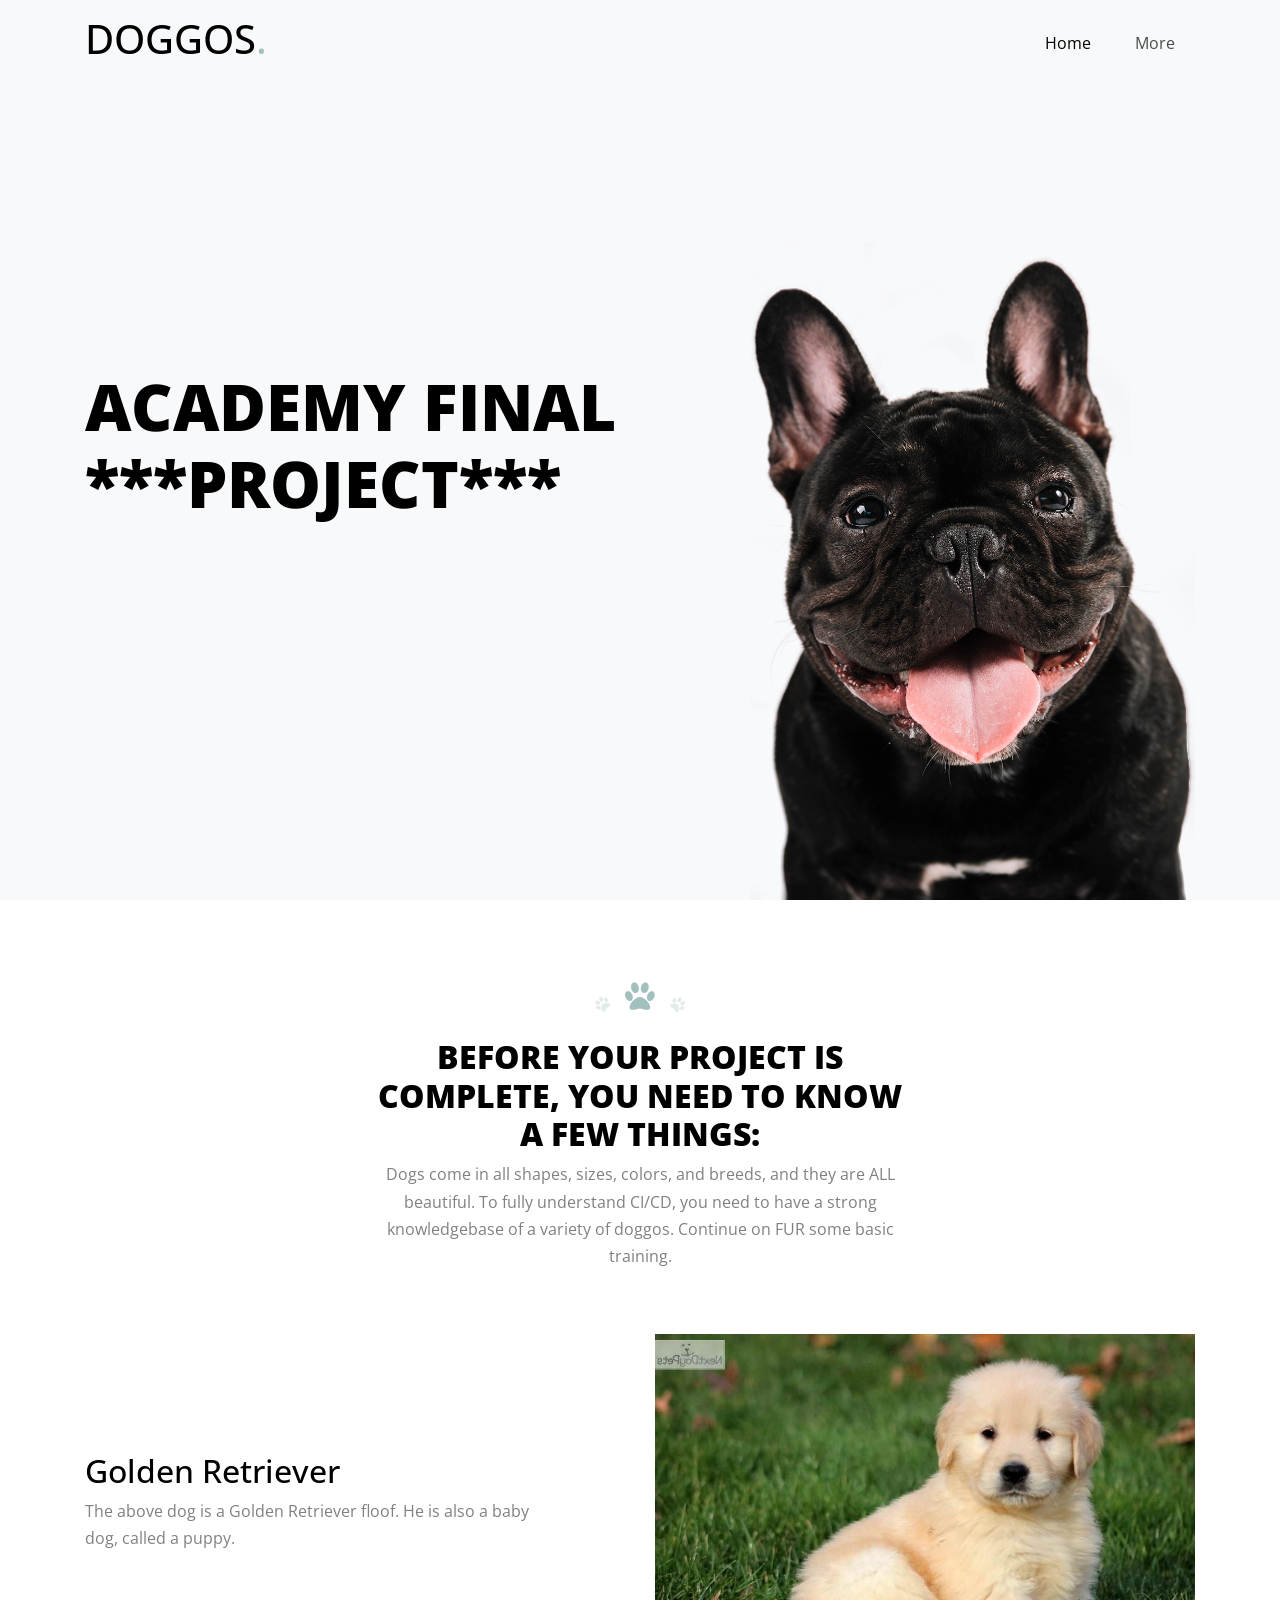
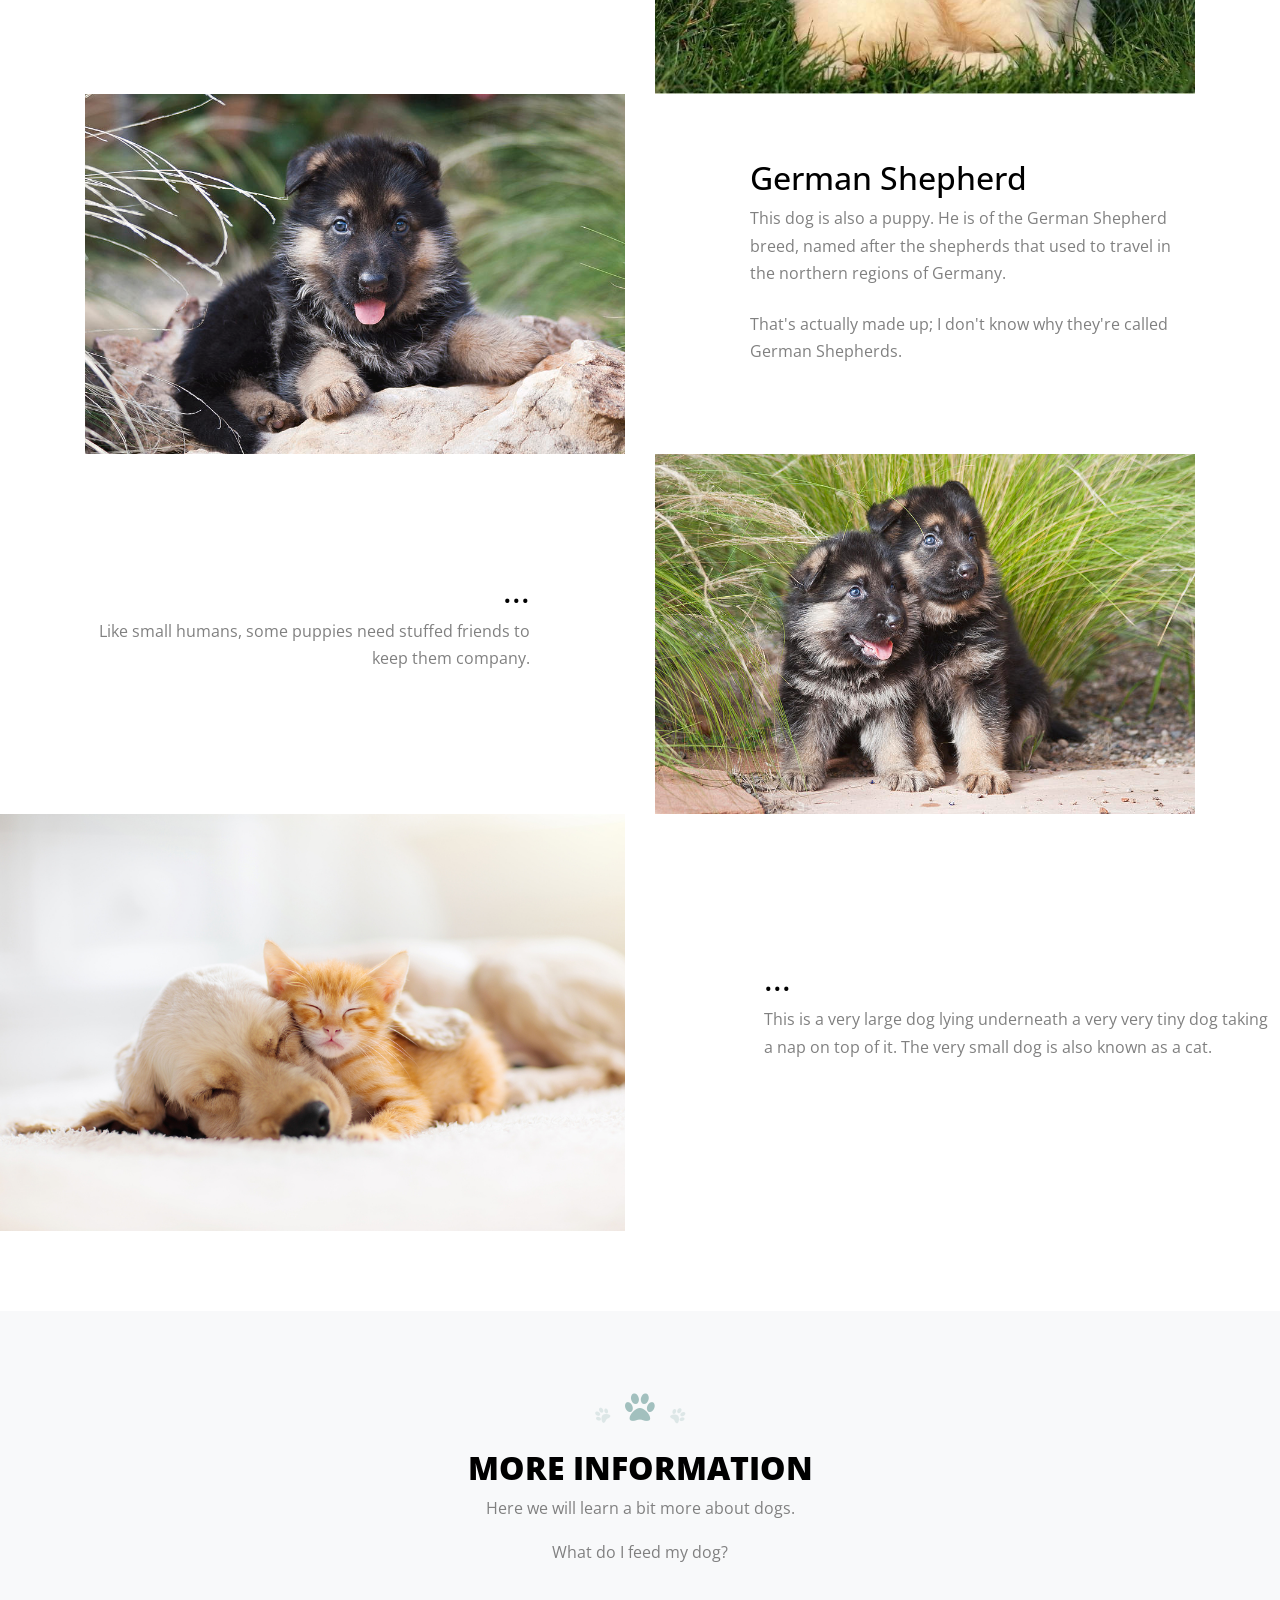
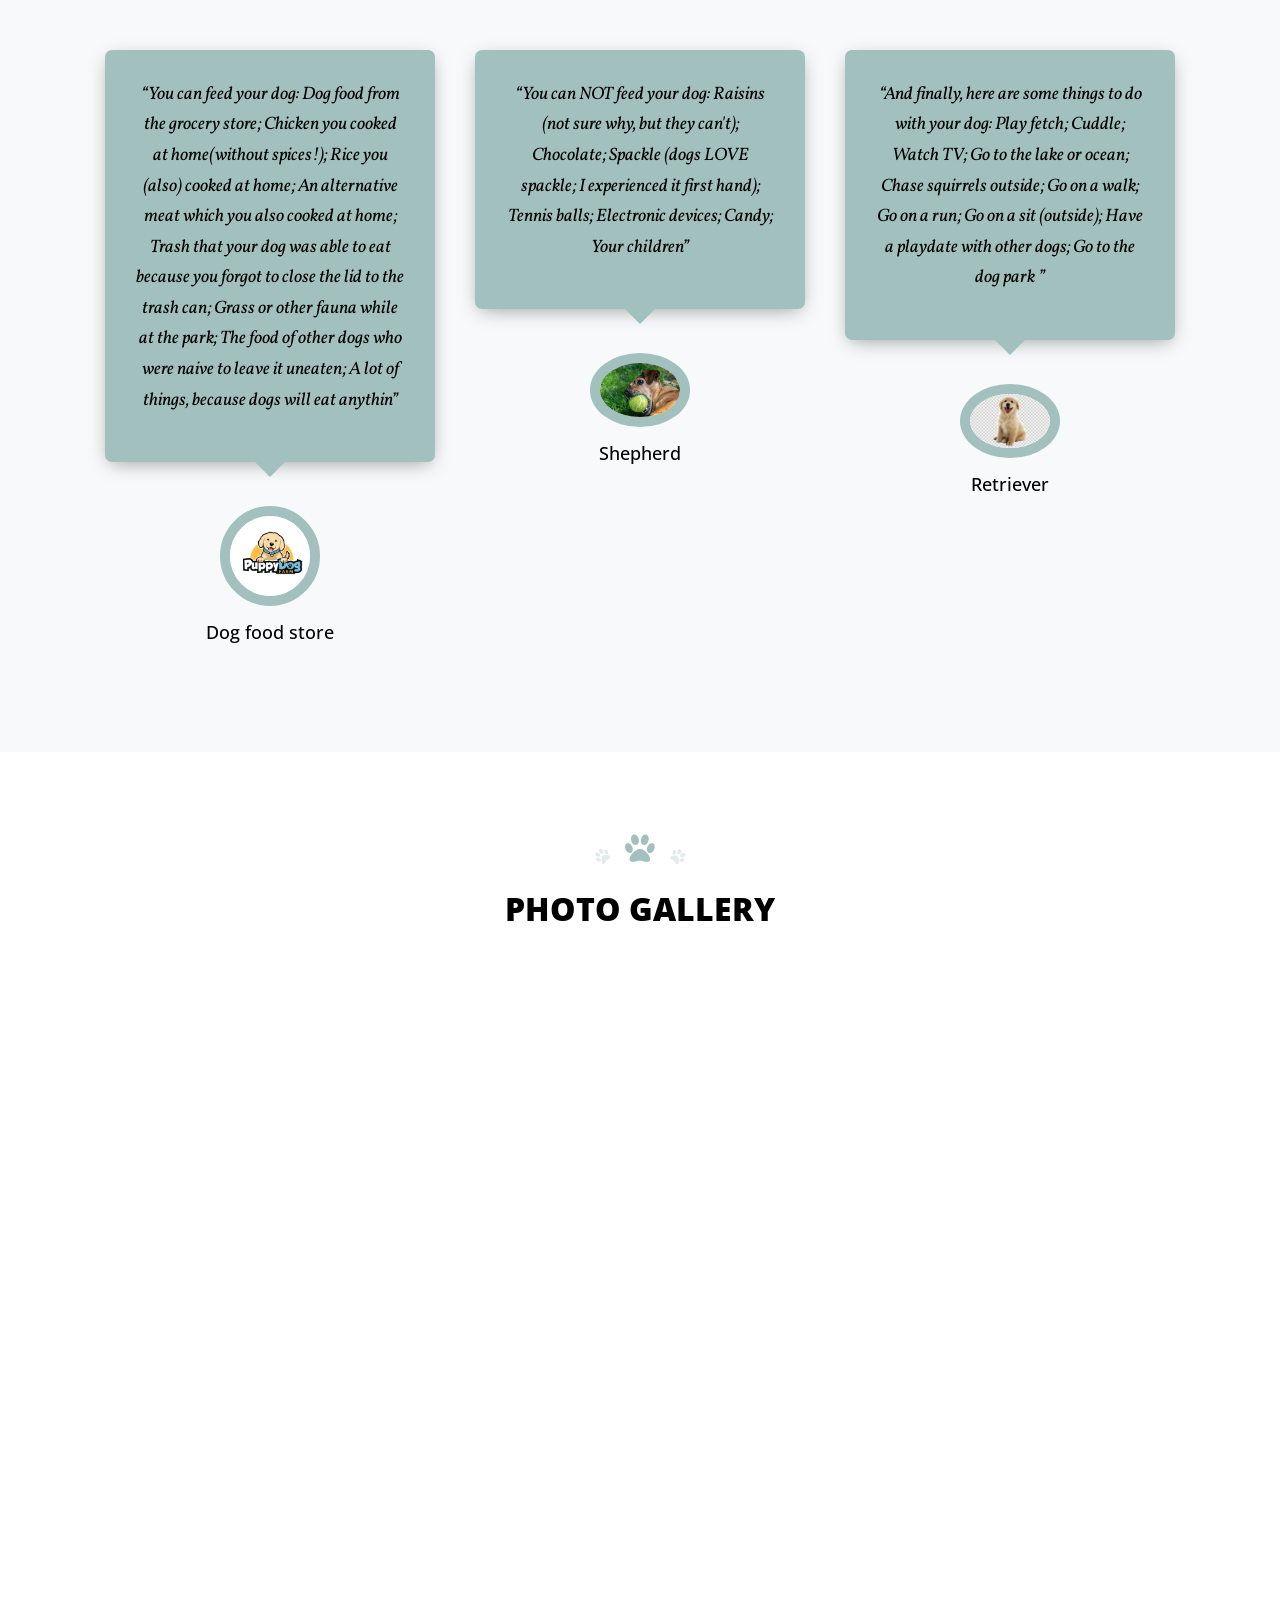
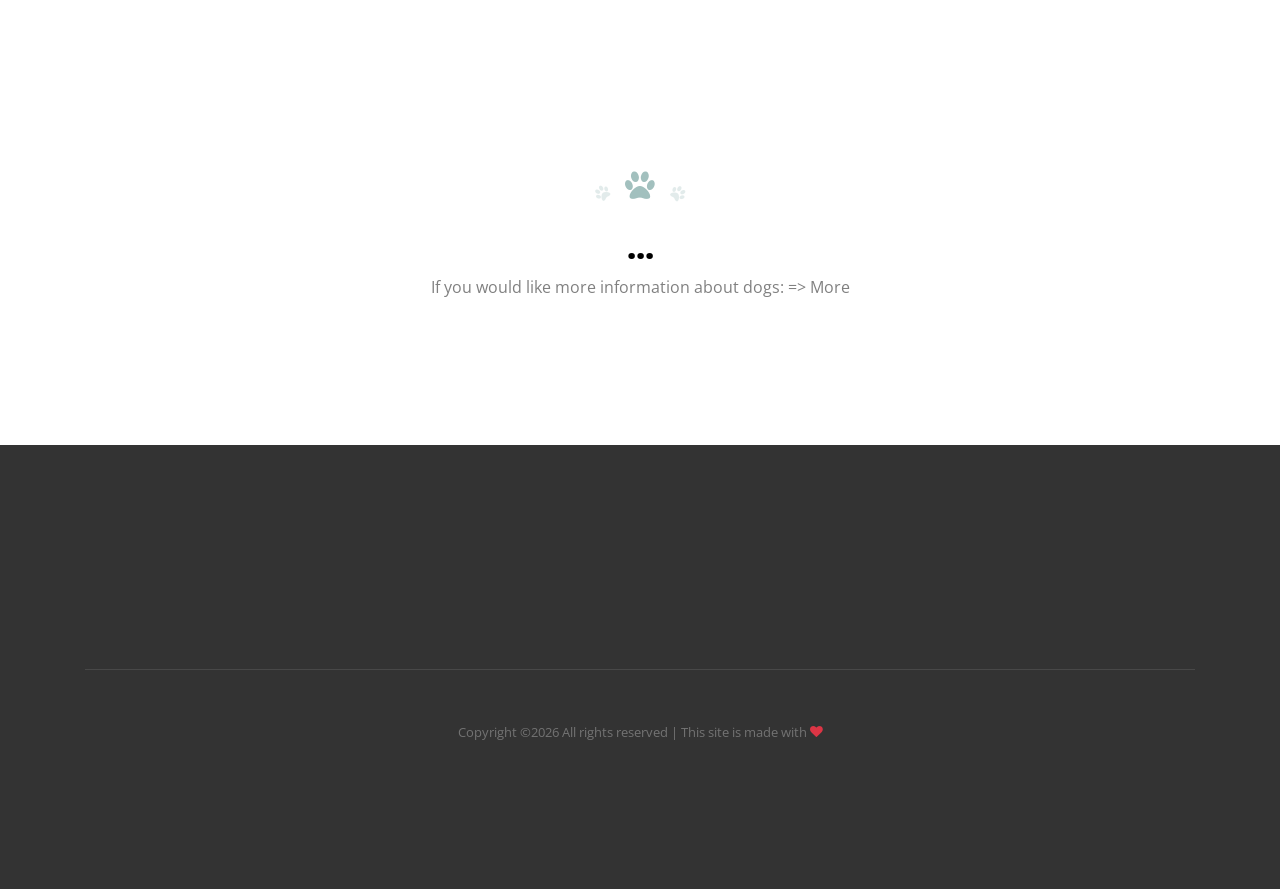
==== src/index.html @ 22c16941 "Update index.html" ====
<!doctype html>
<html lang="en">
  <head>
    <title>Academy Final Project &mdash; Website Template by Colorlib</title>
    <meta charset="utf-8">        
    <meta name="viewport" content="width=device-width, initial-scale=1, shrink-to-fit=no">    
    
    <link href="https://fonts.googleapis.com/css?family=Open+Sans:300,400,700, 900|Vollkorn:400i" rel="stylesheet">
    <link rel="stylesheet" href="fonts/icomoon/style.css">

    <link rel="stylesheet" href="css/bootstrap.min.css">
    <link rel="stylesheet" href="css/jquery-ui.css">
    <link rel="stylesheet" href="css/owl.carousel.min.css">
    <link rel="stylesheet" href="css/owl.theme.default.min.css">
    <link rel="stylesheet" href="css/owl.theme.default.min.css">

    <link rel="stylesheet" href="css/jquery.fancybox.min.css">

    <link rel="stylesheet" href="css/bootstrap-datepicker.css">

    <link rel="stylesheet" href="fonts/flaticon/font/flaticon.css">

    <link rel="stylesheet" href="css/aos.css">

    <link rel="stylesheet" href="css/style.css">
    
  </head>
  <body data-spy="scroll" data-target=".site-navbar-target" data-offset="300" id="home-section">
  

  <div id="overlayer"></div>
  <div class="loader">
    <div class="spinner-border text-primary" role="status">
      <span class="sr-only">Loading...</span>
    </div>
  </div>


  <div class="site-wrap">

    <div class="site-mobile-menu site-navbar-target">
      <div class="site-mobile-menu-header">
        <div class="site-mobile-menu-close mt-3">
          <span class="icon-close2 js-menu-toggle"></span>
        </div>
      </div>
      <div class="site-mobile-menu-body"></div>
    </div>
   
    
    <header class="site-navbar js-sticky-header site-navbar-target" role="banner" >

      <div class="container">
        <div class="row align-items-center">
          
          <div class="col-6 col-xl-2">
            <h6 class="mb-0 site-logo"><a href="index.html" class="h1 mb-0">DOGGOS<span class="text-primary">.</span> </a></h6>
          </div>

          <div class="col-12 col-md-10 d-none d-xl-block">
            <nav class="site-navigation position-relative text-right" role="navigation">

              <ul class="site-menu main-menu js-clone-nav mr-auto d-none d-lg-block">
                <li><a href="#home-section" class="nav-link">Home</a></li>
                
                <li><a href="#testimonials-section" class="nav-link">More</a></li>
                
              </ul>
            </nav>
          </div>


          <div class="col-6 d-inline-block d-xl-none ml-md-0 py-3" style="position: relative; top: 3px;"><a href="#" class="site-menu-toggle js-menu-toggle float-right"><span class="icon-menu h3"></span></a></div>

        </div>
      </div>
      
    </header>

  
    <section class="site-blocks-cover overflow-hidden bg-light">
      <div class="container">
        <div class="row">
          <div class="col-md-7 align-self-center text-center text-md-left">
            <div class="intro-text">
              <h1>Academy Final <span class="d-md-block">***Project*** </span></h1>
            </div>
          </div>
          <div class="col-md-5 align-self-end text-center text-md-right">
            <img src="images/dogger_img_1.png" alt="Image" class="img-fluid cover-img">
          </div>
        </div>
      </div>
    </section> 

    <section class="site-section">
      <div class="container">
        <div class="row justify-content-center" data-aos="fade-up">
          <div class="col-lg-6 text-center heading-section mb-5">
            <div class="paws">
              <span class="icon-paw"></span>
            </div>
            <h2 class="text-black mb-2">Before your project is complete, you need to know a few things:</h2>
            <p>Dogs come in all shapes, sizes, colors, and breeds, and they are ALL beautiful. To fully understand CI/CD, you need to have a strong knowledgebase of a variety of doggos. Continue on FUR some basic training.</p>
          </div>
        </div>

        <div class="row hover-1-wrap mb-5 mb-lg-0">
          <div class="col-12">
            <div class="row">
              <div class="mb-4 mb-lg-0 col-lg-6 order-lg-2" data-aos="fade-right">
                <a href="#" class="hover-1">
                  <img src="images/dogger_img_sm_3.jpg" alt="Image" class="img-fluid">
                </a>
              </div>
              <div class="col-lg-5 mr-auto text-lg-left align-self-center order-lg-1" data-aos="fade-left">
                <h2 class="text-black">Golden Retriever</h2>
                <p class="mb-4">The above dog is a Golden Retriever floof. He is also a baby dog, called a puppy.</p>
                
              </div>
            </div>
          </div>
        </div>

        <div class="row hover-1-wrap mb-5 mb-lg-0">
          <div class="col-12">
            <div class="row">
              <div class="mb-4 mb-lg-0 col-lg-6"  data-aos="fade-left">
                <a href="#" class="hover-1">
                  <img src="images/dogger_img_sm_1.jpg" alt="Image" class="img-fluid">
                </a>
              </div>
              <div class="col-lg-5 ml-auto align-self-center"  data-aos="fade-right">
                <h2 class="text-black">German Shepherd</h2>
                <p class="mb-4">This dog is also a puppy. He is of the German Shepherd breed, named after the shepherds that used to travel in the northern regions of Germany.</p>
                <p class="mb-4">That's actually made up; I don't know why they're called German Shepherds.</p>

              </div>
            </div>
          </div>
        </div>

        <div class="row hover-1-wrap">
          <div class="col-12">
            <div class="row">
              <div class="mb-4 mb-lg-0 col-lg-6 order-lg-2" data-aos="fade-right">
                <a href="#" class="hover-1">
                  <img src="images/dogger_img_sm_2.jpg" alt="Image" class="img-fluid">
                </a>
              </div>
              <div class="col-lg-5 mr-auto text-lg-right align-self-center order-lg-1" data-aos="fade-left">
                <h2 class="text-black">...</h2>
                <p class="mb-4">Like small humans, some puppies need stuffed friends to keep them company.</p>
              </div>
            </div>
          </div>
        </div>
      </div>
      <div class="row hover-1-wrap mb-5 mb-lg-0">
        <div class="col-12">
          <div class="row">
            <div class="mb-4 mb-lg-0 col-lg-6"  data-aos="fade-left">
              <a href="#" class="hover-1">
                <img src="images/dogger_img_sm_7.jpg" alt="Image" class="img-fluid">
              </a>
            </div>
            <div class="col-lg-5 ml-auto align-self-center"  data-aos="fade-right">
              <h2 class="text-black">...</h2>
              <p class="mb-4">This is a very large dog lying underneath a very very tiny dog taking a nap on top of it. The very small dog is also known as a cat.</p>
              
            </div>
          </div>
        </div>
      </div>

      
      
    </section>


    <section class="site-section bg-light block-13" id="testimonials-section" data-aos="fade">
      <div class="container">
        
        <div class="row justify-content-center" data-aos="fade-up">
          <div class="col-lg-6 text-center heading-section mb-5">
            <div class="paws">
              <span class="icon-paw"></span>
            </div>
            <h2 class="text-black mb-2">More Information</h2>
            <p>Here we will learn a bit more about dogs.</p>
              <p> What do I feed my dog?</p>
          </div>
        </div>
        <div  data-aos="fade-up" data-aos-delay="200">
          <div class="owl-carousel nonloop-block-13">
            <div>
              <div class="block-testimony-1 text-center">
                
                <blockquote class="mb-4">
                  <p>&ldquo;You can feed your dog: Dog food from the grocery store; Chicken you cooked at home(without spices!); Rice you (also) cooked at home; An alternative meat which you also cooked at home; Trash that your dog was able to eat because you forgot to close the lid to the trash can; Grass or other fauna while at the park; The food of other dogs who were naive to leave it uneaten; A lot of things, because dogs will eat anythin&rdquo;</p>
               </blockquote>

                <figure>
                  <img src="images/person_4.jpg" alt="Image" class="img-fluid rounded-circle mx-auto">
                </figure>
                <h3 class="font-size-20 text-black">Dog food store</h3>
              </div>
            </div>

            <div>
              <div class="block-testimony-1 text-center">

                

                <blockquote class="mb-4">
                  <p>&ldquo;You can NOT feed your dog:

                    Raisins (not sure why, but they can't); 
                    Chocolate; 
                    Spackle (dogs LOVE spackle; I experienced it first hand); 
                    Tennis balls; 
                    Electronic devices; 
                    Candy; 
                    Your children&rdquo;</p>
                </blockquote>

                <figure>
                  <img src="images/person_2.jpg" alt="Image" class="img-fluid rounded-circle mx-auto">
                </figure>
                <h3 class="font-size-20 mb-4 text-black">Shepherd</h3>

                
              </div>
            </div>

            <div>
              <div class="block-testimony-1 text-center">
                

                <blockquote class="mb-4">
                  <p>&ldquo;And finally, here are some things to do with your dog:

                    Play fetch;
                    Cuddle;
                    Watch TV;
                    Go to the lake or ocean; 
                    Chase squirrels outside; 
                    Go on a walk; 
                    Go on a run; 
                    Go on a sit (outside); 
                    Have a playdate with other dogs;                    
                    Go to the dog park
                    &rdquo;</p>
                </blockquote>

                <figure>
                  <img src="images/person_1.jpg" alt="Image" class="img-fluid rounded-circle mx-auto">
                </figure>
                <h3 class="font-size-20 text-black">Retriever</h3>

                
              </div>
            </div>
          </div>
        </div>
      </div>
    </section>

    <section class="site-section" id="gallery-section">
      <div class="container-fluid">
        <div class="row justify-content-center" data-aos="fade-up">
          <div class="col-lg-6 text-center heading-section mb-5">
            <div class="paws">
              <span class="icon-paw"></span>
            </div>
            <h2 class="text-black mb-2">Photo Gallery</h2>
          </div>
        </div>
        <div class="row no-gutters">
          
            <a class="col-6 col-md-6 col-lg-4 col-xl-3 gal-item d-block" data-aos="fade-up" data-aos-delay="100" href="images/dogger_img_sm_1.jpg" data-fancybox="gal"> <img src="images/dogger_img_sm_1.jpg" alt="Image" class="img-fluid"></a>

            <a class="col-6 col-md-6 col-lg-4 col-xl-3 gal-item d-block" data-aos="fade-up" data-aos-delay="100" href="images/dogger_img_sm_2.jpg" data-fancybox="gal"><img src="images/dogger_img_sm_2.jpg" alt="Image" class="img-fluid"></a>
          
            <a class="col-6 col-md-6 col-lg-4 col-xl-3 gal-item d-block" data-aos="fade-up" data-aos-delay="100" href="images/dogger_img_sm_3.jpg" data-fancybox="gal"><img src="images/dogger_img_sm_3.jpg" alt="Image" class="img-fluid"></a>

            <a class="col-6 col-md-6 col-lg-4 col-xl-3 gal-item d-block" data-aos="fade-up" data-aos-delay="100" href="images/dogger_img_sm_4.jpg" data-fancybox="gal"><img src="images/dogger_img_sm_4.jpg" alt="Image" class="img-fluid"></a>
          
            <a class="col-6 col-md-6 col-lg-4 col-xl-3 gal-item d-block" data-aos="fade-up" data-aos-delay="100" href="images/dogger_img_sm_5.jpg" data-fancybox="gal"><img src="images/dogger_img_sm_5.jpg" alt="Image" class="img-fluid"></a>
          
            <a class="col-6 col-md-6 col-lg-4 col-xl-3 gal-item d-block" data-aos="fade-up" data-aos-delay="100" href="images/dogger_img_sm_6.jpg" data-fancybox="gal"><img src="images/dogger_img_sm_6.jpg" alt="Image" class="img-fluid"></a>
          
            <a class="col-6 col-md-6 col-lg-4 col-xl-3 gal-item d-block" data-aos="fade-up" data-aos-delay="100" href="images/dogger_img_sm_1.jpg" data-fancybox="gal"><img src="images/dogger_img_sm_1.jpg" alt="Image" class="img-fluid"></a>
          
            <a class="col-6 col-md-6 col-lg-4 col-xl-3 gal-item d-block" data-aos="fade-up" data-aos-delay="100" href="images/dogger_img_sm_2.jpg" data-fancybox="gal"><img src="images/dogger_img_sm_2.jpg" alt="Image" class="img-fluid"></a>
          
            <a class="col-6 col-md-6 col-lg-4 col-xl-3 gal-item d-block" data-aos="fade-up" data-aos-delay="100" href="images/dogger_img_sm_3.jpg" data-fancybox="gal"><img src="images/dogger_img_sm_3.jpg" alt="Image" class="img-fluid"></a>
          
            <a class="col-6 col-md-6 col-lg-4 col-xl-3 gal-item d-block" data-aos="fade-up" data-aos-delay="100" href="images/dogger_img_sm_4.jpg" data-fancybox="gal"><img src="images/dogger_img_sm_4.jpg" alt="Image" class="img-fluid"></a>
          
            <a class="col-6 col-md-6 col-lg-4 col-xl-3 gal-item d-block" data-aos="fade-up" data-aos-delay="100" href="images/dogger_img_sm_5.jpg" data-fancybox="gal"><img src="images/dogger_img_sm_5.jpg" alt="Image" class="img-fluid"></a>
          
            <a class="col-6 col-md-6 col-lg-4 col-xl-3 gal-item d-block" data-aos="fade-up" data-aos-delay="100" href="images/dogger_img_sm_6.jpg" data-fancybox="gal"><img src="images/dogger_img_sm_6.jpg" alt="Image" class="img-fluid"></a>

        </div>
      </div>
    </section>  
    <section class="site-section" id="services-section">
      <div class="container">
        <div class="row justify-content-center" data-aos="fade-up">
          <div class="col-lg-6 text-center heading-section mb-5">
            <div class="paws">
              <span class="icon-paw"></span>
            </div>
            <h2 class="text-black mb-2">...</h2>
            <p>If you would like more information about dogs: => More </p>
            
          </div>
        </div>
      </div>
    </section>  
    
    <footer class="site-footer">
      <div class="container">
        
        <div class="row pt-5 mt-5 text-center">
          <div class="col-md-12">
            <div class="border-top pt-5">
              <p class="copyright"><small>
              <!-- Link back to Colorlib can't be removed. Template is licensed under CC BY 3.0. -->
            Copyright &copy;<script>document.write(new Date().getFullYear());</script> All rights reserved | This site is made with <i class="icon-heart text-danger" aria-hidden="true"></i>
            <!-- Link back to Colorlib can't be removed. Template is licensed under CC BY 3.0. --></small></p>
        
            </div>
          </div>
          
        </div>
      </div>
    </footer>

  </div> <!-- .site-wrap -->

  <script src="js/jquery-3.3.1.min.js"></script>
  <script src="js/jquery-ui.js"></script>
  <script src="js/popper.min.js"></script>
  <script src="js/bootstrap.min.js"></script>
  <script src="js/owl.carousel.min.js"></script>
  <script src="js/jquery.countdown.min.js"></script>
  <script src="js/jquery.easing.1.3.js"></script>
  <script src="js/aos.js"></script>
  <script src="js/jquery.fancybox.min.js"></script>
  <script src="js/jquery.sticky.js"></script>
  <script src="js/isotope.pkgd.min.js"></script>

  
  <script src="js/main.js"></script>

  
  </body>
</html>
---- src/fonts/icomoon/style.css ----
@font-face {
  font-family: 'icomoon';
  src:  url('fonts/icomoon.eot?10si43');
  src:  url('fonts/icomoon.eot?10si43#iefix') format('embedded-opentype'),
    url('fonts/icomoon.ttf?10si43') format('truetype'),
    url('fonts/icomoon.woff?10si43') format('woff'),
    url('fonts/icomoon.svg?10si43#icomoon') format('svg');
  font-weight: normal;
  font-style: normal;
}

[class^="icon-"], [class*=" icon-"] {
  /* use !important to prevent issues with browser extensions that change fonts */
  font-family: 'icomoon' !important;
  speak: none;
  font-style: normal;
  font-weight: normal;
  font-variant: normal;
  text-transform: none;
  line-height: 1;

  /* Better Font Rendering =========== */
  -webkit-font-smoothing: antialiased;
  -moz-osx-font-smoothing: grayscale;
}

.icon-asterisk:before {
  content: "\f069";
}
.icon-plus:before {
  content: "\f067";
}
.icon-question:before {
  content: "\f128";
}
.icon-minus:before {
  content: "\f068";
}
.icon-glass:before {
  content: "\f000";
}
.icon-music:before {
  content: "\f001";
}
.icon-search:before {
  content: "\f002";
}
.icon-envelope-o:before {
  content: "\f003";
}
.icon-heart:before {
  content: "\f004";
}
.icon-star:before {
  content: "\f005";
}
.icon-star-o:before {
  content: "\f006";
}
.icon-user:before {
  content: "\f007";
}
.icon-film:before {
  content: "\f008";
}
.icon-th-large:before {
  content: "\f009";
}
.icon-th:before {
  content: "\f00a";
}
.icon-th-list:before {
  content: "\f00b";
}
.icon-check:before {
  content: "\f00c";
}
.icon-close:before {
  content: "\f00d";
}
.icon-remove:before {
  content: "\f00d";
}
.icon-times:before {
  content: "\f00d";
}
.icon-search-plus:before {
  content: "\f00e";
}
.icon-search-minus:before {
  content: "\f010";
}
.icon-power-off:before {
  content: "\f011";
}
.icon-signal:before {
  content: "\f012";
}
.icon-cog:before {
  content: "\f013";
}
.icon-gear:before {
  content: "\f013";
}
.icon-trash-o:before {
  content: "\f014";
}
.icon-home:before {
  content: "\f015";
}
.icon-file-o:before {
  content: "\f016";
}
.icon-clock-o:before {
  content: "\f017";
}
.icon-road:before {
  content: "\f018";
}
.icon-download:before {
  content: "\f019";
}
.icon-arrow-circle-o-down:before {
  content: "\f01a";
}
.icon-arrow-circle-o-up:before {
  content: "\f01b";
}
.icon-inbox:before {
  content: "\f01c";
}
.icon-play-circle-o:before {
  content: "\f01d";
}
.icon-repeat:before {
  content: "\f01e";
}
.icon-rotate-right:before {
  content: "\f01e";
}
.icon-refresh:before {
  content: "\f021";
}
.icon-list-alt:before {
  content: "\f022";
}
.icon-lock:before {
  content: "\f023";
}
.icon-flag:before {
  content: "\f024";
}
.icon-headphones:before {
  content: "\f025";
}
.icon-volume-off:before {
  content: "\f026";
}
.icon-volume-down:before {
  content: "\f027";
}
.icon-volume-up:before {
  content: "\f028";
}
.icon-qrcode:before {
  content: "\f029";
}
.icon-barcode:before {
  content: "\f02a";
}
.icon-tag:before {
  content: "\f02b";
}
.icon-tags:before {
  content: "\f02c";
}
.icon-book:before {
  content: "\f02d";
}
.icon-bookmark:before {
  content: "\f02e";
}
.icon-print:before {
  content: "\f02f";
}
.icon-camera:before {
  content: "\f030";
}
.icon-font:before {
  content: "\f031";
}
.icon-bold:before {
  content: "\f032";
}
.icon-italic:before {
  content: "\f033";
}
.icon-text-height:before {
  content: "\f034";
}
.icon-text-width:before {
  content: "\f035";
}
.icon-align-left:before {
  content: "\f036";
}
.icon-align-center:before {
  content: "\f037";
}
.icon-align-right:before {
  content: "\f038";
}
.icon-align-justify:before {
  content: "\f039";
}
.icon-list:before {
  content: "\f03a";
}
.icon-dedent:before {
  content: "\f03b";
}
.icon-outdent:before {
  content: "\f03b";
}
.icon-indent:before {
  content: "\f03c";
}
.icon-video-camera:before {
  content: "\f03d";
}
.icon-image:before {
  content: "\f03e";
}
.icon-photo:before {
  content: "\f03e";
}
.icon-picture-o:before {
  content: "\f03e";
}
.icon-pencil:before {
  content: "\f040";
}
.icon-map-marker:before {
  content: "\f041";
}
.icon-adjust:before {
  content: "\f042";
}
.icon-tint:before {
  content: "\f043";
}
.icon-edit:before {
  content: "\f044";
}
.icon-pencil-square-o:before {
  content: "\f044";
}
.icon-share-square-o:before {
  content: "\f045";
}
.icon-check-square-o:before {
  content: "\f046";
}
.icon-arrows:before {
  content: "\f047";
}
.icon-step-backward:before {
  content: "\f048";
}
.icon-fast-backward:before {
  content: "\f049";
}
.icon-backward:before {
  content: "\f04a";
}
.icon-play:before {
  content: "\f04b";
}
.icon-pause:before {
  content: "\f04c";
}
.icon-stop:before {
  content: "\f04d";
}
.icon-forward:before {
  content: "\f04e";
}
.icon-fast-forward:before {
  content: "\f050";
}
.icon-step-forward:before {
  content: "\f051";
}
.icon-eject:before {
  content: "\f052";
}
.icon-chevron-left:before {
  content: "\f053";
}
.icon-chevron-right:before {
  content: "\f054";
}
.icon-plus-circle:before {
  content: "\f055";
}
.icon-minus-circle:before {
  content: "\f056";
}
.icon-times-circle:before {
  content: "\f057";
}
.icon-check-circle:before {
  content: "\f058";
}
.icon-question-circle:before {
  content: "\f059";
}
.icon-info-circle:before {
  content: "\f05a";
}
.icon-crosshairs:before {
  content: "\f05b";
}
.icon-times-circle-o:before {
  content: "\f05c";
}
.icon-check-circle-o:before {
  content: "\f05d";
}
.icon-ban:before {
  content: "\f05e";
}
.icon-arrow-left:before {
  content: "\f060";
}
.icon-arrow-right:before {
  content: "\f061";
}
.icon-arrow-up:before {
  content: "\f062";
}
.icon-arrow-down:before {
  content: "\f063";
}
.icon-mail-forward:before {
  content: "\f064";
}
.icon-share:before {
  content: "\f064";
}
.icon-expand:before {
  content: "\f065";
}
.icon-compress:before {
  content: "\f066";
}
.icon-exclamation-circle:before {
  content: "\f06a";
}
.icon-gift:before {
  content: "\f06b";
}
.icon-leaf:before {
  content: "\f06c";
}
.icon-fire:before {
  content: "\f06d";
}
.icon-eye:before {
  content: "\f06e";
}
.icon-eye-slash:before {
  content: "\f070";
}
.icon-exclamation-triangle:before {
  content: "\f071";
}
.icon-warning:before {
  content: "\f071";
}
.icon-plane:before {
  content: "\f072";
}
.icon-calendar:before {
  content: "\f073";
}
.icon-random:before {
  content: "\f074";
}
.icon-comment:before {
  content: "\f075";
}
.icon-magnet:before {
  content: "\f076";
}
.icon-chevron-up:before {
  content: "\f077";
}
.icon-chevron-down:before {
  content: "\f078";
}
.icon-retweet:before {
  content: "\f079";
}
.icon-shopping-cart:before {
  content: "\f07a";
}
.icon-folder:before {
  content: "\f07b";
}
.icon-folder-open:before {
  content: "\f07c";
}
.icon-arrows-v:before {
  content: "\f07d";
}
.icon-arrows-h:before {
  content: "\f07e";
}
.icon-bar-chart:before {
  content: "\f080";
}
.icon-bar-chart-o:before {
  content: "\f080";
}
.icon-twitter-square:before {
  content: "\f081";
}
.icon-facebook-square:before {
  content: "\f082";
}
.icon-camera-retro:before {
  content: "\f083";
}
.icon-key:before {
  content: "\f084";
}
.icon-cogs:before {
  content: "\f085";
}
.icon-gears:before {
  content: "\f085";
}
.icon-comments:before {
  content: "\f086";
}
.icon-thumbs-o-up:before {
  content: "\f087";
}
.icon-thumbs-o-down:before {
  content: "\f088";
}
.icon-star-half:before {
  content: "\f089";
}
.icon-heart-o:before {
  content: "\f08a";
}
.icon-sign-out:before {
  content: "\f08b";
}
.icon-linkedin-square:before {
  content: "\f08c";
}
.icon-thumb-tack:before {
  content: "\f08d";
}
.icon-external-link:before {
  content: "\f08e";
}
.icon-sign-in:before {
  content: "\f090";
}
.icon-trophy:before {
  content: "\f091";
}
.icon-github-square:before {
  content: "\f092";
}
.icon-upload:before {
  content: "\f093";
}
.icon-lemon-o:before {
  content: "\f094";
}
.icon-phone:before {
  content: "\f095";
}
.icon-square-o:before {
  content: "\f096";
}
.icon-bookmark-o:before {
  content: "\f097";
}
.icon-phone-square:before {
  content: "\f098";
}
.icon-twitter:before {
  content: "\f099";
}
.icon-facebook:before {
  content: "\f09a";
}
.icon-facebook-f:before {
  content: "\f09a";
}
.icon-github:before {
  content: "\f09b";
}
.icon-unlock:before {
  content: "\f09c";
}
.icon-credit-card:before {
  content: "\f09d";
}
.icon-feed:before {
  content: "\f09e";
}
.icon-rss:before {
  content: "\f09e";
}
.icon-hdd-o:before {
  content: "\f0a0";
}
.icon-bullhorn:before {
  content: "\f0a1";
}
.icon-bell-o:before {
  content: "\f0a2";
}
.icon-certificate:before {
  content: "\f0a3";
}
.icon-hand-o-right:before {
  content: "\f0a4";
}
.icon-hand-o-left:before {
  content: "\f0a5";
}
.icon-hand-o-up:before {
  content: "\f0a6";
}
.icon-hand-o-down:before {
  content: "\f0a7";
}
.icon-arrow-circle-left:before {
  content: "\f0a8";
}
.icon-arrow-circle-right:before {
  content: "\f0a9";
}
.icon-arrow-circle-up:before {
  content: "\f0aa";
}
.icon-arrow-circle-down:before {
  content: "\f0ab";
}
.icon-globe:before {
  content: "\f0ac";
}
.icon-wrench:before {
  content: "\f0ad";
}
.icon-tasks:before {
  content: "\f0ae";
}
.icon-filter:before {
  content: "\f0b0";
}
.icon-briefcase:before {
  content: "\f0b1";
}
.icon-arrows-alt:before {
  content: "\f0b2";
}
.icon-group:before {
  content: "\f0c0";
}
.icon-users:before {
  content: "\f0c0";
}
.icon-chain:before {
  content: "\f0c1";
}
.icon-link:before {
  content: "\f0c1";
}
.icon-cloud:before {
  content: "\f0c2";
}
.icon-flask:before {
  content: "\f0c3";
}
.icon-cut:before {
  content: "\f0c4";
}
.icon-scissors:before {
  content: "\f0c4";
}
.icon-copy:before {
  content: "\f0c5";
}
.icon-files-o:before {
  content: "\f0c5";
}
.icon-paperclip:before {
  content: "\f0c6";
}
.icon-floppy-o:before {
  content: "\f0c7";
}
.icon-save:before {
  content: "\f0c7";
}
.icon-square:before {
  content: "\f0c8";
}
.icon-bars:before {
  content: "\f0c9";
}
.icon-navicon:before {
  content: "\f0c9";
}
.icon-reorder:before {
  content: "\f0c9";
}
.icon-list-ul:before {
  content: "\f0ca";
}
.icon-list-ol:before {
  content: "\f0cb";
}
.icon-strikethrough:before {
  content: "\f0cc";
}
.icon-underline:before {
  content: "\f0cd";
}
.icon-table:before {
  content: "\f0ce";
}
.icon-magic:before {
  content: "\f0d0";
}
.icon-truck:before {
  content: "\f0d1";
}
.icon-pinterest:before {
  content: "\f0d2";
}
.icon-pinterest-square:before {
  content: "\f0d3";
}
.icon-google-plus-square:before {
  content: "\f0d4";
}
.icon-google-plus:before {
  content: "\f0d5";
}
.icon-money:before {
  content: "\f0d6";
}
.icon-caret-down:before {
  content: "\f0d7";
}
.icon-caret-up:before {
  content: "\f0d8";
}
.icon-caret-left:before {
  content: "\f0d9";
}
.icon-caret-right:before {
  content: "\f0da";
}
.icon-columns:before {
  content: "\f0db";
}
.icon-sort:before {
  content: "\f0dc";
}
.icon-unsorted:before {
  content: "\f0dc";
}
.icon-sort-desc:before {
  content: "\f0dd";
}
.icon-sort-down:before {
  content: "\f0dd";
}
.icon-sort-asc:before {
  content: "\f0de";
}
.icon-sort-up:before {
  content: "\f0de";
}
.icon-envelope:before {
  content: "\f0e0";
}
.icon-linkedin:before {
  content: "\f0e1";
}
.icon-rotate-left:before {
  content: "\f0e2";
}
.icon-undo:before {
  content: "\f0e2";
}
.icon-gavel:before {
  content: "\f0e3";
}
.icon-legal:before {
  content: "\f0e3";
}
.icon-dashboard:before {
  content: "\f0e4";
}
.icon-tachometer:before {
  content: "\f0e4";
}
.icon-comment-o:before {
  content: "\f0e5";
}
.icon-comments-o:before {
  content: "\f0e6";
}
.icon-bolt:before {
  content: "\f0e7";
}
.icon-flash:before {
  content: "\f0e7";
}
.icon-sitemap:before {
  content: "\f0e8";
}
.icon-umbrella:before {
  content: "\f0e9";
}
.icon-clipboard:before {
  content: "\f0ea";
}
.icon-paste:before {
  content: "\f0ea";
}
.icon-lightbulb-o:before {
  content: "\f0eb";
}
.icon-exchange:before {
  content: "\f0ec";
}
.icon-cloud-download:before {
  content: "\f0ed";
}
.icon-cloud-upload:before {
  content: "\f0ee";
}
.icon-user-md:before {
  content: "\f0f0";
}
.icon-stethoscope:before {
  content: "\f0f1";
}
.icon-suitcase:before {
  content: "\f0f2";
}
.icon-bell:before {
  content: "\f0f3";
}
.icon-coffee:before {
  content: "\f0f4";
}
.icon-cutlery:before {
  content: "\f0f5";
}
.icon-file-text-o:before {
  content: "\f0f6";
}
.icon-building-o:before {
  content: "\f0f7";
}
.icon-hospital-o:before {
  content: "\f0f8";
}
.icon-ambulance:before {
  content: "\f0f9";
}
.icon-medkit:before {
  content: "\f0fa";
}
.icon-fighter-jet:before {
  content: "\f0fb";
}
.icon-beer:before {
  content: "\f0fc";
}
.icon-h-square:before {
  content: "\f0fd";
}
.icon-plus-square:before {
  content: "\f0fe";
}
.icon-angle-double-left:before {
  content: "\f100";
}
.icon-angle-double-right:before {
  content: "\f101";
}
.icon-angle-double-up:before {
  content: "\f102";
}
.icon-angle-double-down:before {
  content: "\f103";
}
.icon-angle-left:before {
  content: "\f104";
}
.icon-angle-right:before {
  content: "\f105";
}
.icon-angle-up:before {
  content: "\f106";
}
.icon-angle-down:before {
  content: "\f107";
}
.icon-desktop:before {
  content: "\f108";
}
.icon-laptop:before {
  content: "\f109";
}
.icon-tablet:before {
  content: "\f10a";
}
.icon-mobile:before {
  content: "\f10b";
}
.icon-mobile-phone:before {
  content: "\f10b";
}
.icon-circle-o:before {
  content: "\f10c";
}
.icon-quote-left:before {
  content: "\f10d";
}
.icon-quote-right:before {
  content: "\f10e";
}
.icon-spinner:before {
  content: "\f110";
}
.icon-circle:before {
  content: "\f111";
}
.icon-mail-reply:before {
  content: "\f112";
}
.icon-reply:before {
  content: "\f112";
}
.icon-github-alt:before {
  content: "\f113";
}
.icon-folder-o:before {
  content: "\f114";
}
.icon-folder-open-o:before {
  content: "\f115";
}
.icon-smile-o:before {
  content: "\f118";
}
.icon-frown-o:before {
  content: "\f119";
}
.icon-meh-o:before {
  content: "\f11a";
}
.icon-gamepad:before {
  content: "\f11b";
}
.icon-keyboard-o:before {
  content: "\f11c";
}
.icon-flag-o:before {
  content: "\f11d";
}
.icon-flag-checkered:before {
  content: "\f11e";
}
.icon-terminal:before {
  content: "\f120";
}
.icon-code:before {
  content: "\f121";
}
.icon-mail-reply-all:before {
  content: "\f122";
}
.icon-reply-all:before {
  content: "\f122";
}
.icon-star-half-empty:before {
  content: "\f123";
}
.icon-star-half-full:before {
  content: "\f123";
}
.icon-star-half-o:before {
  content: "\f123";
}
.icon-location-arrow:before {
  content: "\f124";
}
.icon-crop:before {
  content: "\f125";
}
.icon-code-fork:before {
  content: "\f126";
}
.icon-chain-broken:before {
  content: "\f127";
}
.icon-unlink:before {
  content: "\f127";
}
.icon-info:before {
  content: "\f129";
}
.icon-exclamation:before {
  content: "\f12a";
}
.icon-superscript:before {
  content: "\f12b";
}
.icon-subscript:before {
  content: "\f12c";
}
.icon-eraser:before {
  content: "\f12d";
}
.icon-puzzle-piece:before {
  content: "\f12e";
}
.icon-microphone:before {
  content: "\f130";
}
.icon-microphone-slash:before {
  content: "\f131";
}
.icon-shield:before {
  content: "\f132";
}
.icon-calendar-o:before {
  content: "\f133";
}
.icon-fire-extinguisher:before {
  content: "\f134";
}
.icon-rocket:before {
  content: "\f135";
}
.icon-maxcdn:before {
  content: "\f136";
}
.icon-chevron-circle-left:before {
  content: "\f137";
}
.icon-chevron-circle-right:before {
  content: "\f138";
}
.icon-chevron-circle-up:before {
  content: "\f139";
}
.icon-chevron-circle-down:before {
  content: "\f13a";
}
.icon-html5:before {
  content: "\f13b";
}
.icon-css3:before {
  content: "\f13c";
}
.icon-anchor:before {
  content: "\f13d";
}
.icon-unlock-alt:before {
  content: "\f13e";
}
.icon-bullseye:before {
  content: "\f140";
}
.icon-ellipsis-h:before {
  content: "\f141";
}
.icon-ellipsis-v:before {
  content: "\f142";
}
.icon-rss-square:before {
  content: "\f143";
}
.icon-play-circle:before {
  content: "\f144";
}
.icon-ticket:before {
  content: "\f145";
}
.icon-minus-square:before {
  content: "\f146";
}
.icon-minus-square-o:before {
  content: "\f147";
}
.icon-level-up:before {
  content: "\f148";
}
.icon-level-down:before {
  content: "\f149";
}
.icon-check-square:before {
  content: "\f14a";
}
.icon-pencil-square:before {
  content: "\f14b";
}
.icon-external-link-square:before {
  content: "\f14c";
}
.icon-share-square:before {
  content: "\f14d";
}
.icon-compass:before {
  content: "\f14e";
}
.icon-caret-square-o-down:before {
  content: "\f150";
}
.icon-toggle-down:before {
  content: "\f150";
}
.icon-caret-square-o-up:before {
  content: "\f151";
}
.icon-toggle-up:before {
  content: "\f151";
}
.icon-caret-square-o-right:before {
  content: "\f152";
}
.icon-toggle-right:before {
  content: "\f152";
}
.icon-eur:before {
  content: "\f153";
}
.icon-euro:before {
  content: "\f153";
}
.icon-gbp:before {
  content: "\f154";
}
.icon-dollar:before {
  content: "\f155";
}
.icon-usd:before {
  content: "\f155";
}
.icon-inr:before {
  content: "\f156";
}
.icon-rupee:before {
  content: "\f156";
}
.icon-cny:before {
  content: "\f157";
}
.icon-jpy:before {
  content: "\f157";
}
.icon-rmb:before {
  content: "\f157";
}
.icon-yen:before {
  content: "\f157";
}
.icon-rouble:before {
  content: "\f158";
}
.icon-rub:before {
  content: "\f158";
}
.icon-ruble:before {
  content: "\f158";
}
.icon-krw:before {
  content: "\f159";
}
.icon-won:before {
  content: "\f159";
}
.icon-bitcoin:before {
  content: "\f15a";
}
.icon-btc:before {
  content: "\f15a";
}
.icon-file:before {
  content: "\f15b";
}
.icon-file-text:before {
  content: "\f15c";
}
.icon-sort-alpha-asc:before {
  content: "\f15d";
}
.icon-sort-alpha-desc:before {
  content: "\f15e";
}
.icon-sort-amount-asc:before {
  content: "\f160";
}
.icon-sort-amount-desc:before {
  content: "\f161";
}
.icon-sort-numeric-asc:before {
  content: "\f162";
}
.icon-sort-numeric-desc:before {
  content: "\f163";
}
.icon-thumbs-up:before {
  content: "\f164";
}
.icon-thumbs-down:before {
  content: "\f165";
}
.icon-youtube-square:before {
  content: "\f166";
}
.icon-youtube:before {
  content: "\f167";
}
.icon-xing:before {
  content: "\f168";
}
.icon-xing-square:before {
  content: "\f169";
}
.icon-youtube-play:before {
  content: "\f16a";
}
.icon-dropbox:before {
  content: "\f16b";
}
.icon-stack-overflow:before {
  content: "\f16c";
}
.icon-instagram:before {
  content: "\f16d";
}
.icon-flickr:before {
  content: "\f16e";
}
.icon-adn:before {
  content: "\f170";
}
.icon-bitbucket:before {
  content: "\f171";
}
.icon-bitbucket-square:before {
  content: "\f172";
}
.icon-tumblr:before {
  content: "\f173";
}
.icon-tumblr-square:before {
  content: "\f174";
}
.icon-long-arrow-down:before {
  content: "\f175";
}
.icon-long-arrow-up:before {
  content: "\f176";
}
.icon-long-arrow-left:before {
  content: "\f177";
}
.icon-long-arrow-right:before {
  content: "\f178";
}
.icon-apple:before {
  content: "\f179";
}
.icon-windows:before {
  content: "\f17a";
}
.icon-android:before {
  content: "\f17b";
}
.icon-linux:before {
  content: "\f17c";
}
.icon-dribbble:before {
  content: "\f17d";
}
.icon-skype:before {
  content: "\f17e";
}
.icon-foursquare:before {
  content: "\f180";
}
.icon-trello:before {
  content: "\f181";
}
.icon-female:before {
  content: "\f182";
}
.icon-male:before {
  content: "\f183";
}
.icon-gittip:before {
  content: "\f184";
}
.icon-gratipay:before {
  content: "\f184";
}
.icon-sun-o:before {
  content: "\f185";
}
.icon-moon-o:before {
  content: "\f186";
}
.icon-archive:before {
  content: "\f187";
}
.icon-bug:before {
  content: "\f188";
}
.icon-vk:before {
  content: "\f189";
}
.icon-weibo:before {
  content: "\f18a";
}
.icon-renren:before {
  content: "\f18b";
}
.icon-pagelines:before {
  content: "\f18c";
}
.icon-stack-exchange:before {
  content: "\f18d";
}
.icon-arrow-circle-o-right:before {
  content: "\f18e";
}
.icon-arrow-circle-o-left:before {
  content: "\f190";
}
.icon-caret-square-o-left:before {
  content: "\f191";
}
.icon-toggle-left:before {
  content: "\f191";
}
.icon-dot-circle-o:before {
  content: "\f192";
}
.icon-wheelchair:before {
  content: "\f193";
}
.icon-vimeo-square:before {
  content: "\f194";
}
.icon-try:before {
  content: "\f195";
}
.icon-turkish-lira:before {
  content: "\f195";
}
.icon-plus-square-o:before {
  content: "\f196";
}
.icon-space-shuttle:before {
  content: "\f197";
}
.icon-slack:before {
  content: "\f198";
}
.icon-envelope-square:before {
  content: "\f199";
}
.icon-wordpress:before {
  content: "\f19a";
}
.icon-openid:before {
  content: "\f19b";
}
.icon-bank:before {
  content: "\f19c";
}
.icon-institution:before {
  content: "\f19c";
}
.icon-university:before {
  content: "\f19c";
}
.icon-graduation-cap:before {
  content: "\f19d";
}
.icon-mortar-board:before {
  content: "\f19d";
}
.icon-yahoo:before {
  content: "\f19e";
}
.icon-google:before {
  content: "\f1a0";
}
.icon-reddit:before {
  content: "\f1a1";
}
.icon-reddit-square:before {
  content: "\f1a2";
}
.icon-stumbleupon-circle:before {
  content: "\f1a3";
}
.icon-stumbleupon:before {
  content: "\f1a4";
}
.icon-delicious:before {
  content: "\f1a5";
}
.icon-digg:before {
  content: "\f1a6";
}
.icon-pied-piper-pp:before {
  content: "\f1a7";
}
.icon-pied-piper-alt:before {
  content: "\f1a8";
}
.icon-drupal:before {
  content: "\f1a9";
}
.icon-joomla:before {
  content: "\f1aa";
}
.icon-language:before {
  content: "\f1ab";
}
.icon-fax:before {
  content: "\f1ac";
}
.icon-building:before {
  content: "\f1ad";
}
.icon-child:before {
  content: "\f1ae";
}
.icon-paw:before {
  content: "\f1b0";
}
.icon-spoon:before {
  content: "\f1b1";
}
.icon-cube:before {
  content: "\f1b2";
}
.icon-cubes:before {
  content: "\f1b3";
}
.icon-behance:before {
  content: "\f1b4";
}
.icon-behance-square:before {
  content: "\f1b5";
}
.icon-steam:before {
  content: "\f1b6";
}
.icon-steam-square:before {
  content: "\f1b7";
}
.icon-recycle:before {
  content: "\f1b8";
}
.icon-automobile:before {
  content: "\f1b9";
}
.icon-car:before {
  content: "\f1b9";
}
.icon-cab:before {
  content: "\f1ba";
}
.icon-taxi:before {
  content: "\f1ba";
}
.icon-tree:before {
  content: "\f1bb";
}
.icon-spotify:before {
  content: "\f1bc";
}
.icon-deviantart:before {
  content: "\f1bd";
}
.icon-soundcloud:before {
  content: "\f1be";
}
.icon-database:before {
  content: "\f1c0";
}
.icon-file-pdf-o:before {
  content: "\f1c1";
}
.icon-file-word-o:before {
  content: "\f1c2";
}
.icon-file-excel-o:before {
  content: "\f1c3";
}
.icon-file-powerpoint-o:before {
  content: "\f1c4";
}
.icon-file-image-o:before {
  content: "\f1c5";
}
.icon-file-photo-o:before {
  content: "\f1c5";
}
.icon-file-picture-o:before {
  content: "\f1c5";
}
.icon-file-archive-o:before {
  content: "\f1c6";
}
.icon-file-zip-o:before {
  content: "\f1c6";
}
.icon-file-audio-o:before {
  content: "\f1c7";
}
.icon-file-sound-o:before {
  content: "\f1c7";
}
.icon-file-movie-o:before {
  content: "\f1c8";
}
.icon-file-video-o:before {
  content: "\f1c8";
}
.icon-file-code-o:before {
  content: "\f1c9";
}
.icon-vine:before {
  content: "\f1ca";
}
.icon-codepen:before {
  content: "\f1cb";
}
.icon-jsfiddle:before {
  content: "\f1cc";
}
.icon-life-bouy:before {
  content: "\f1cd";
}
.icon-life-buoy:before {
  content: "\f1cd";
}
.icon-life-ring:before {
  content: "\f1cd";
}
.icon-life-saver:before {
  content: "\f1cd";
}
.icon-support:before {
  content: "\f1cd";
}
.icon-circle-o-notch:before {
  content: "\f1ce";
}
.icon-ra:before {
  content: "\f1d0";
}
.icon-rebel:before {
  content: "\f1d0";
}
.icon-resistance:before {
  content: "\f1d0";
}
.icon-empire:before {
  content: "\f1d1";
}
.icon-ge:before {
  content: "\f1d1";
}
.icon-git-square:before {
  content: "\f1d2";
}
.icon-git:before {
  content: "\f1d3";
}
.icon-hacker-news:before {
  content: "\f1d4";
}
.icon-y-combinator-square:before {
  content: "\f1d4";
}
.icon-yc-square:before {
  content: "\f1d4";
}
.icon-tencent-weibo:before {
  content: "\f1d5";
}
.icon-qq:before {
  content: "\f1d6";
}
.icon-wechat:before {
  content: "\f1d7";
}
.icon-weixin:before {
  content: "\f1d7";
}
.icon-paper-plane:before {
  content: "\f1d8";
}
.icon-send:before {
  content: "\f1d8";
}
.icon-paper-plane-o:before {
  content: "\f1d9";
}
.icon-send-o:before {
  content: "\f1d9";
}
.icon-history:before {
  content: "\f1da";
}
.icon-circle-thin:before {
  content: "\f1db";
}
.icon-header:before {
  content: "\f1dc";
}
.icon-paragraph:before {
  content: "\f1dd";
}
.icon-sliders:before {
  content: "\f1de";
}
.icon-share-alt:before {
  content: "\f1e0";
}
.icon-share-alt-square:before {
  content: "\f1e1";
}
.icon-bomb:before {
  content: "\f1e2";
}
.icon-futbol-o:before {
  content: "\f1e3";
}
.icon-soccer-ball-o:before {
  content: "\f1e3";
}
.icon-tty:before {
  content: "\f1e4";
}
.icon-binoculars:before {
  content: "\f1e5";
}
.icon-plug:before {
  content: "\f1e6";
}
.icon-slideshare:before {
  content: "\f1e7";
}
.icon-twitch:before {
  content: "\f1e8";
}
.icon-yelp:before {
  content: "\f1e9";
}
.icon-newspaper-o:before {
  content: "\f1ea";
}
.icon-wifi:before {
  content: "\f1eb";
}
.icon-calculator:before {
  content: "\f1ec";
}
.icon-paypal:before {
  content: "\f1ed";
}
.icon-google-wallet:before {
  content: "\f1ee";
}
.icon-cc-visa:before {
  content: "\f1f0";
}
.icon-cc-mastercard:before {
  content: "\f1f1";
}
.icon-cc-discover:before {
  content: "\f1f2";
}
.icon-cc-amex:before {
  content: "\f1f3";
}
.icon-cc-paypal:before {
  content: "\f1f4";
}
.icon-cc-stripe:before {
  content: "\f1f5";
}
.icon-bell-slash:before {
  content: "\f1f6";
}
.icon-bell-slash-o:before {
  content: "\f1f7";
}
.icon-trash:before {
  content: "\f1f8";
}
.icon-copyright:before {
  content: "\f1f9";
}
.icon-at:before {
  content: "\f1fa";
}
.icon-eyedropper:before {
  content: "\f1fb";
}
.icon-paint-brush:before {
  content: "\f1fc";
}
.icon-birthday-cake:before {
  content: "\f1fd";
}
.icon-area-chart:before {
  content: "\f1fe";
}
.icon-pie-chart:before {
  content: "\f200";
}
.icon-line-chart:before {
  content: "\f201";
}
.icon-lastfm:before {
  content: "\f202";
}
.icon-lastfm-square:before {
  content: "\f203";
}
.icon-toggle-off:before {
  content: "\f204";
}
.icon-toggle-on:before {
  content: "\f205";
}
.icon-bicycle:before {
  content: "\f206";
}
.icon-bus:before {
  content: "\f207";
}
.icon-ioxhost:before {
  content: "\f208";
}
.icon-angellist:before {
  content: "\f209";
}
.icon-cc:before {
  content: "\f20a";
}
.icon-ils:before {
  content: "\f20b";
}
.icon-shekel:before {
  content: "\f20b";
}
.icon-sheqel:before {
  content: "\f20b";
}
.icon-meanpath:before {
  content: "\f20c";
}
.icon-buysellads:before {
  content: "\f20d";
}
.icon-connectdevelop:before {
  content: "\f20e";
}
.icon-dashcube:before {
  content: "\f210";
}
.icon-forumbee:before {
  content: "\f211";
}
.icon-leanpub:before {
  content: "\f212";
}
.icon-sellsy:before {
  content: "\f213";
}
.icon-shirtsinbulk:before {
  content: "\f214";
}
.icon-simplybuilt:before {
  content: "\f215";
}
.icon-skyatlas:before {
  content: "\f216";
}
.icon-cart-plus:before {
  content: "\f217";
}
.icon-cart-arrow-down:before {
  content: "\f218";
}
.icon-diamond:before {
  content: "\f219";
}
.icon-ship:before {
  content: "\f21a";
}
.icon-user-secret:before {
  content: "\f21b";
}
.icon-motorcycle:before {
  content: "\f21c";
}
.icon-street-view:before {
  content: "\f21d";
}
.icon-heartbeat:before {
  content: "\f21e";
}
.icon-venus:before {
  content: "\f221";
}
.icon-mars:before {
  content: "\f222";
}
.icon-mercury:before {
  content: "\f223";
}
.icon-intersex:before {
  content: "\f224";
}
.icon-transgender:before {
  content: "\f224";
}
.icon-transgender-alt:before {
  content: "\f225";
}
.icon-venus-double:before {
  content: "\f226";
}
.icon-mars-double:before {
  content: "\f227";
}
.icon-venus-mars:before {
  content: "\f228";
}
.icon-mars-stroke:before {
  content: "\f229";
}
.icon-mars-stroke-v:before {
  content: "\f22a";
}
.icon-mars-stroke-h:before {
  content: "\f22b";
}
.icon-neuter:before {
  content: "\f22c";
}
.icon-genderless:before {
  content: "\f22d";
}
.icon-facebook-official:before {
  content: "\f230";
}
.icon-pinterest-p:before {
  content: "\f231";
}
.icon-whatsapp:before {
  content: "\f232";
}
.icon-server:before {
  content: "\f233";
}
.icon-user-plus:before {
  content: "\f234";
}
.icon-user-times:before {
  content: "\f235";
}
.icon-bed:before {
  content: "\f236";
}
.icon-hotel:before {
  content: "\f236";
}
.icon-viacoin:before {
  content: "\f237";
}
.icon-train:before {
  content: "\f238";
}
.icon-subway:before {
  content: "\f239";
}
.icon-medium:before {
  content: "\f23a";
}
.icon-y-combinator:before {
  content: "\f23b";
}
.icon-yc:before {
  content: "\f23b";
}
.icon-optin-monster:before {
  content: "\f23c";
}
.icon-opencart:before {
  content: "\f23d";
}
.icon-expeditedssl:before {
  content: "\f23e";
}
.icon-battery:before {
  content: "\f240";
}
.icon-battery-4:before {
  content: "\f240";
}
.icon-battery-full:before {
  content: "\f240";
}
.icon-battery-3:before {
  content: "\f241";
}
.icon-battery-three-quarters:before {
  content: "\f241";
}
.icon-battery-2:before {
  content: "\f242";
}
.icon-battery-half:before {
  content: "\f242";
}
.icon-battery-1:before {
  content: "\f243";
}
.icon-battery-quarter:before {
  content: "\f243";
}
.icon-battery-0:before {
  content: "\f244";
}
.icon-battery-empty:before {
  content: "\f244";
}
.icon-mouse-pointer:before {
  content: "\f245";
}
.icon-i-cursor:before {
  content: "\f246";
}
.icon-object-group:before {
  content: "\f247";
}
.icon-object-ungroup:before {
  content: "\f248";
}
.icon-sticky-note:before {
  content: "\f249";
}
.icon-sticky-note-o:before {
  content: "\f24a";
}
.icon-cc-jcb:before {
  content: "\f24b";
}
.icon-cc-diners-club:before {
  content: "\f24c";
}
.icon-clone:before {
  content: "\f24d";
}
.icon-balance-scale:before {
  content: "\f24e";
}
.icon-hourglass-o:before {
  content: "\f250";
}
.icon-hourglass-1:before {
  content: "\f251";
}
.icon-hourglass-start:before {
  content: "\f251";
}
.icon-hourglass-2:before {
  content: "\f252";
}
.icon-hourglass-half:before {
  content: "\f252";
}
.icon-hourglass-3:before {
  content: "\f253";
}
.icon-hourglass-end:before {
  content: "\f253";
}
.icon-hourglass:before {
  content: "\f254";
}
.icon-hand-grab-o:before {
  content: "\f255";
}
.icon-hand-rock-o:before {
  content: "\f255";
}
.icon-hand-paper-o:before {
  content: "\f256";
}
.icon-hand-stop-o:before {
  content: "\f256";
}
.icon-hand-scissors-o:before {
  content: "\f257";
}
.icon-hand-lizard-o:before {
  content: "\f258";
}
.icon-hand-spock-o:before {
  content: "\f259";
}
.icon-hand-pointer-o:before {
  content: "\f25a";
}
.icon-hand-peace-o:before {
  content: "\f25b";
}
.icon-trademark:before {
  content: "\f25c";
}
.icon-registered:before {
  content: "\f25d";
}
.icon-creative-commons:before {
  content: "\f25e";
}
.icon-gg:before {
  content: "\f260";
}
.icon-gg-circle:before {
  content: "\f261";
}
.icon-tripadvisor:before {
  content: "\f262";
}
.icon-odnoklassniki:before {
  content: "\f263";
}
.icon-odnoklassniki-square:before {
  content: "\f264";
}
.icon-get-pocket:before {
  content: "\f265";
}
.icon-wikipedia-w:before {
  content: "\f266";
}
.icon-safari:before {
  content: "\f267";
}
.icon-chrome:before {
  content: "\f268";
}
.icon-firefox:before {
  content: "\f269";
}
.icon-opera:before {
  content: "\f26a";
}
.icon-internet-explorer:before {
  content: "\f26b";
}
.icon-television:before {
  content: "\f26c";
}
.icon-tv:before {
  content: "\f26c";
}
.icon-contao:before {
  content: "\f26d";
}
.icon-500px:before {
  content: "\f26e";
}
.icon-amazon:before {
  content: "\f270";
}
.icon-calendar-plus-o:before {
  content: "\f271";
}
.icon-calendar-minus-o:before {
  content: "\f272";
}
.icon-calendar-times-o:before {
  content: "\f273";
}
.icon-calendar-check-o:before {
  content: "\f274";
}
.icon-industry:before {
  content: "\f275";
}
.icon-map-pin:before {
  content: "\f276";
}
.icon-map-signs:before {
  content: "\f277";
}
.icon-map-o:before {
  content: "\f278";
}
.icon-map:before {
  content: "\f279";
}
.icon-commenting:before {
  content: "\f27a";
}
.icon-commenting-o:before {
  content: "\f27b";
}
.icon-houzz:before {
  content: "\f27c";
}
.icon-vimeo:before {
  content: "\f27d";
}
.icon-black-tie:before {
  content: "\f27e";
}
.icon-fonticons:before {
  content: "\f280";
}
.icon-reddit-alien:before {
  content: "\f281";
}
.icon-edge:before {
  content: "\f282";
}
.icon-credit-card-alt:before {
  content: "\f283";
}
.icon-codiepie:before {
  content: "\f284";
}
.icon-modx:before {
  content: "\f285";
}
.icon-fort-awesome:before {
  content: "\f286";
}
.icon-usb:before {
  content: "\f287";
}
.icon-product-hunt:before {
  content: "\f288";
}
.icon-mixcloud:before {
  content: "\f289";
}
.icon-scribd:before {
  content: "\f28a";
}
.icon-pause-circle:before {
  content: "\f28b";
}
.icon-pause-circle-o:before {
  content: "\f28c";
}
.icon-stop-circle:before {
  content: "\f28d";
}
.icon-stop-circle-o:before {
  content: "\f28e";
}
.icon-shopping-bag:before {
  content: "\f290";
}
.icon-shopping-basket:before {
  content: "\f291";
}
.icon-hashtag:before {
  content: "\f292";
}
.icon-bluetooth:before {
  content: "\f293";
}
.icon-bluetooth-b:before {
  content: "\f294";
}
.icon-percent:before {
  content: "\f295";
}
.icon-gitlab:before {
  content: "\f296";
}
.icon-wpbeginner:before {
  content: "\f297";
}
.icon-wpforms:before {
  content: "\f298";
}
.icon-envira:before {
  content: "\f299";
}
.icon-universal-access:before {
  content: "\f29a";
}
.icon-wheelchair-alt:before {
  content: "\f29b";
}
.icon-question-circle-o:before {
  content: "\f29c";
}
.icon-blind:before {
  content: "\f29d";
}
.icon-audio-description:before {
  content: "\f29e";
}
.icon-volume-control-phone:before {
  content: "\f2a0";
}
.icon-braille:before {
  content: "\f2a1";
}
.icon-assistive-listening-systems:before {
  content: "\f2a2";
}
.icon-american-sign-language-interpreting:before {
  content: "\f2a3";
}
.icon-asl-interpreting:before {
  content: "\f2a3";
}
.icon-deaf:before {
  content: "\f2a4";
}
.icon-deafness:before {
  content: "\f2a4";
}
.icon-hard-of-hearing:before {
  content: "\f2a4";
}
.icon-glide:before {
  content: "\f2a5";
}
.icon-glide-g:before {
  content: "\f2a6";
}
.icon-sign-language:before {
  content: "\f2a7";
}
.icon-signing:before {
  content: "\f2a7";
}
.icon-low-vision:before {
  content: "\f2a8";
}
.icon-viadeo:before {
  content: "\f2a9";
}
.icon-viadeo-square:before {
  content: "\f2aa";
}
.icon-snapchat:before {
  content: "\f2ab";
}
.icon-snapchat-ghost:before {
  content: "\f2ac";
}
.icon-snapchat-square:before {
  content: "\f2ad";
}
.icon-pied-piper:before {
  content: "\f2ae";
}
.icon-first-order:before {
  content: "\f2b0";
}
.icon-yoast:before {
  content: "\f2b1";
}
.icon-themeisle:before {
  content: "\f2b2";
}
.icon-google-plus-circle:before {
  content: "\f2b3";
}
.icon-google-plus-official:before {
  content: "\f2b3";
}
.icon-fa:before {
  content: "\f2b4";
}
.icon-font-awesome:before {
  content: "\f2b4";
}
.icon-handshake-o:before {
  content: "\f2b5";
}
.icon-envelope-open:before {
  content: "\f2b6";
}
.icon-envelope-open-o:before {
  content: "\f2b7";
}
.icon-linode:before {
  content: "\f2b8";
}
.icon-address-book:before {
  content: "\f2b9";
}
.icon-address-book-o:before {
  content: "\f2ba";
}
.icon-address-card:before {
  content: "\f2bb";
}
.icon-vcard:before {
  content: "\f2bb";
}
.icon-address-card-o:before {
  content: "\f2bc";
}
.icon-vcard-o:before {
  content: "\f2bc";
}
.icon-user-circle:before {
  content: "\f2bd";
}
.icon-user-circle-o:before {
  content: "\f2be";
}
.icon-user-o:before {
  content: "\f2c0";
}
.icon-id-badge:before {
  content: "\f2c1";
}
.icon-drivers-license:before {
  content: "\f2c2";
}
.icon-id-card:before {
  content: "\f2c2";
}
.icon-drivers-license-o:before {
  content: "\f2c3";
}
.icon-id-card-o:before {
  content: "\f2c3";
}
.icon-quora:before {
  content: "\f2c4";
}
.icon-free-code-camp:before {
  content: "\f2c5";
}
.icon-telegram:before {
  content: "\f2c6";
}
.icon-thermometer:before {
  content: "\f2c7";
}
.icon-thermometer-4:before {
  content: "\f2c7";
}
.icon-thermometer-full:before {
  content: "\f2c7";
}
.icon-thermometer-3:before {
  content: "\f2c8";
}
.icon-thermometer-three-quarters:before {
  content: "\f2c8";
}
.icon-thermometer-2:before {
  content: "\f2c9";
}
.icon-thermometer-half:before {
  content: "\f2c9";
}
.icon-thermometer-1:before {
  content: "\f2ca";
}
.icon-thermometer-quarter:before {
  content: "\f2ca";
}
.icon-thermometer-0:before {
  content: "\f2cb";
}
.icon-thermometer-empty:before {
  content: "\f2cb";
}
.icon-shower:before {
  content: "\f2cc";
}
.icon-bath:before {
  content: "\f2cd";
}
.icon-bathtub:before {
  content: "\f2cd";
}
.icon-s15:before {
  content: "\f2cd";
}
.icon-podcast:before {
  content: "\f2ce";
}
.icon-window-maximize:before {
  content: "\f2d0";
}
.icon-window-minimize:before {
  content: "\f2d1";
}
.icon-window-restore:before {
  content: "\f2d2";
}
.icon-times-rectangle:before {
  content: "\f2d3";
}
.icon-window-close:before {
  content: "\f2d3";
}
.icon-times-rectangle-o:before {
  content: "\f2d4";
}
.icon-window-close-o:before {
  content: "\f2d4";
}
.icon-bandcamp:before {
  content: "\f2d5";
}
.icon-grav:before {
  content: "\f2d6";
}
.icon-etsy:before {
  content: "\f2d7";
}
.icon-imdb:before {
  content: "\f2d8";
}
.icon-ravelry:before {
  content: "\f2d9";
}
.icon-eercast:before {
  content: "\f2da";
}
.icon-microchip:before {
  content: "\f2db";
}
.icon-snowflake-o:before {
  content: "\f2dc";
}
.icon-superpowers:before {
  content: "\f2dd";
}
.icon-wpexplorer:before {
  content: "\f2de";
}
.icon-meetup:before {
  content: "\f2e0";
}
.icon-3d_rotation:before {
  content: "\e84d";
}
.icon-ac_unit:before {
  content: "\eb3b";
}
.icon-alarm:before {
  content: "\e855";
}
.icon-access_alarms:before {
  content: "\e191";
}
.icon-schedule:before {
  content: "\e8b5";
}
.icon-accessibility:before {
  content: "\e84e";
}
.icon-accessible:before {
  content: "\e914";
}
.icon-account_balance:before {
  content: "\e84f";
}
.icon-account_balance_wallet:before {
  content: "\e850";
}
.icon-account_box:before {
  content: "\e851";
}
.icon-account_circle:before {
  content: "\e853";
}
.icon-adb:before {
  content: "\e60e";
}
.icon-add:before {
  content: "\e145";
}
.icon-add_a_photo:before {
  content: "\e439";
}
.icon-alarm_add:before {
  content: "\e856";
}
.icon-add_alert:before {
  content: "\e003";
}
.icon-add_box:before {
  content: "\e146";
}
.icon-add_circle:before {
  content: "\e147";
}
.icon-control_point:before {
  content: "\e3ba";
}
.icon-add_location:before {
  content: "\e567";
}
.icon-add_shopping_cart:before {
  content: "\e854";
}
.icon-queue:before {
  content: "\e03c";
}
.icon-add_to_queue:before {
  content: "\e05c";
}
.icon-adjust2:before {
  content: "\e39e";
}
.icon-airline_seat_flat:before {
  content: "\e630";
}
.icon-airline_seat_flat_angled:before {
  content: "\e631";
}
.icon-airline_seat_individual_suite:before {
  content: "\e632";
}
.icon-airline_seat_legroom_extra:before {
  content: "\e633";
}
.icon-airline_seat_legroom_normal:before {
  content: "\e634";
}
.icon-airline_seat_legroom_reduced:before {
  content: "\e635";
}
.icon-airline_seat_recline_extra:before {
  content: "\e636";
}
.icon-airline_seat_recline_normal:before {
  content: "\e637";
}
.icon-flight:before {
  content: "\e539";
}
.icon-airplanemode_inactive:before {
  content: "\e194";
}
.icon-airplay:before {
  content: "\e055";
}
.icon-airport_shuttle:before {
  content: "\eb3c";
}
.icon-alarm_off:before {
  content: "\e857";
}
.icon-alarm_on:before {
  content: "\e858";
}
.icon-album:before {
  content: "\e019";
}
.icon-all_inclusive:before {
  content: "\eb3d";
}
.icon-all_out:before {
  content: "\e90b";
}
.icon-android2:before {
  content: "\e859";
}
.icon-announcement:before {
  content: "\e85a";
}
.icon-apps:before {
  content: "\e5c3";
}
.icon-archive2:before {
  content: "\e149";
}
.icon-arrow_back:before {
  content: "\e5c4";
}
.icon-arrow_downward:before {
  content: "\e5db";
}
.icon-arrow_drop_down:before {
  content: "\e5c5";
}
.icon-arrow_drop_down_circle:before {
  content: "\e5c6";
}
.icon-arrow_drop_up:before {
  content: "\e5c7";
}
.icon-arrow_forward:before {
  content: "\e5c8";
}
.icon-arrow_upward:before {
  content: "\e5d8";
}
.icon-art_track:before {
  content: "\e060";
}
.icon-aspect_ratio:before {
  content: "\e85b";
}
.icon-poll:before {
  content: "\e801";
}
.icon-assignment:before {
  content: "\e85d";
}
.icon-assignment_ind:before {
  content: "\e85e";
}
.icon-assignment_late:before {
  content: "\e85f";
}
.icon-assignment_return:before {
  content: "\e860";
}
.icon-assignment_returned:before {
  content: "\e861";
}
.icon-assignment_turned_in:before {
  content: "\e862";
}
.icon-assistant:before {
  content: "\e39f";
}
.icon-flag2:before {
  content: "\e153";
}
.icon-attach_file:before {
  content: "\e226";
}
.icon-attach_money:before {
  content: "\e227";
}
.icon-attachment:before {
  content: "\e2bc";
}
.icon-audiotrack:before {
  content: "\e3a1";
}
.icon-autorenew:before {
  content: "\e863";
}
.icon-av_timer:before {
  content: "\e01b";
}
.icon-backspace:before {
  content: "\e14a";
}
.icon-cloud_upload:before {
  content: "\e2c3";
}
.icon-battery_alert:before {
  content: "\e19c";
}
.icon-battery_charging_full:before {
  content: "\e1a3";
}
.icon-battery_std:before {
  content: "\e1a5";
}
.icon-battery_unknown:before {
  content: "\e1a6";
}
.icon-beach_access:before {
  content: "\eb3e";
}
.icon-beenhere:before {
  content: "\e52d";
}
.icon-block:before {
  content: "\e14b";
}
.icon-bluetooth2:before {
  content: "\e1a7";
}
.icon-bluetooth_searching:before {
  content: "\e1aa";
}
.icon-bluetooth_connected:before {
  content: "\e1a8";
}
.icon-bluetooth_disabled:before {
  content: "\e1a9";
}
.icon-blur_circular:before {
  content: "\e3a2";
}
.icon-blur_linear:before {
  content: "\e3a3";
}
.icon-blur_off:before {
  content: "\e3a4";
}
.icon-blur_on:before {
  content: "\e3a5";
}
.icon-class:before {
  content: "\e86e";
}
.icon-turned_in:before {
  content: "\e8e6";
}
.icon-turned_in_not:before {
  content: "\e8e7";
}
.icon-border_all:before {
  content: "\e228";
}
.icon-border_bottom:before {
  content: "\e229";
}
.icon-border_clear:before {
  content: "\e22a";
}
.icon-border_color:before {
  content: "\e22b";
}
.icon-border_horizontal:before {
  content: "\e22c";
}
.icon-border_inner:before {
  content: "\e22d";
}
.icon-border_left:before {
  content: "\e22e";
}
.icon-border_outer:before {
  content: "\e22f";
}
.icon-border_right:before {
  content: "\e230";
}
.icon-border_style:before {
  content: "\e231";
}
.icon-border_top:before {
  content: "\e232";
}
.icon-border_vertical:before {
  content: "\e233";
}
.icon-branding_watermark:before {
  content: "\e06b";
}
.icon-brightness_1:before {
  content: "\e3a6";
}
.icon-brightness_2:before {
  content: "\e3a7";
}
.icon-brightness_3:before {
  content: "\e3a8";
}
.icon-brightness_4:before {
  content: "\e3a9";
}
.icon-brightness_low:before {
  content: "\e1ad";
}
.icon-brightness_medium:before {
  content: "\e1ae";
}
.icon-brightness_high:before {
  content: "\e1ac";
}
.icon-brightness_auto:before {
  content: "\e1ab";
}
.icon-broken_image:before {
  content: "\e3ad";
}
.icon-brush:before {
  content: "\e3ae";
}
.icon-bubble_chart:before {
  content: "\e6dd";
}
.icon-bug_report:before {
  content: "\e868";
}
.icon-build:before {
  content: "\e869";
}
.icon-burst_mode:before {
  content: "\e43c";
}
.icon-domain:before {
  content: "\e7ee";
}
.icon-business_center:before {
  content: "\eb3f";
}
.icon-cached:before {
  content: "\e86a";
}
.icon-cake:before {
  content: "\e7e9";
}
.icon-phone2:before {
  content: "\e0cd";
}
.icon-call_end:before {
  content: "\e0b1";
}
.icon-call_made:before {
  content: "\e0b2";
}
.icon-merge_type:before {
  content: "\e252";
}
.icon-call_missed:before {
  content: "\e0b4";
}
.icon-call_missed_outgoing:before {
  content: "\e0e4";
}
.icon-call_received:before {
  content: "\e0b5";
}
.icon-call_split:before {
  content: "\e0b6";
}
.icon-call_to_action:before {
  content: "\e06c";
}
.icon-camera2:before {
  content: "\e3af";
}
.icon-photo_camera:before {
  content: "\e412";
}
.icon-camera_enhance:before {
  content: "\e8fc";
}
.icon-camera_front:before {
  content: "\e3b1";
}
.icon-camera_rear:before {
  content: "\e3b2";
}
.icon-camera_roll:before {
  content: "\e3b3";
}
.icon-cancel:before {
  content: "\e5c9";
}
.icon-redeem:before {
  content: "\e8b1";
}
.icon-card_membership:before {
  content: "\e8f7";
}
.icon-card_travel:before {
  content: "\e8f8";
}
.icon-casino:before {
  content: "\eb40";
}
.icon-cast:before {
  content: "\e307";
}
.icon-cast_connected:before {
  content: "\e308";
}
.icon-center_focus_strong:before {
  content: "\e3b4";
}
.icon-center_focus_weak:before {
  content: "\e3b5";
}
.icon-change_history:before {
  content: "\e86b";
}
.icon-chat:before {
  content: "\e0b7";
}
.icon-chat_bubble:before {
  content: "\e0ca";
}
.icon-chat_bubble_outline:before {
  content: "\e0cb";
}
.icon-check2:before {
  content: "\e5ca";
}
.icon-check_box:before {
  content: "\e834";
}
.icon-check_box_outline_blank:before {
  content: "\e835";
}
.icon-check_circle:before {
  content: "\e86c";
}
.icon-navigate_before:before {
  content: "\e408";
}
.icon-navigate_next:before {
  content: "\e409";
}
.icon-child_care:before {
  content: "\eb41";
}
.icon-child_friendly:before {
  content: "\eb42";
}
.icon-chrome_reader_mode:before {
  content: "\e86d";
}
.icon-close2:before {
  content: "\e5cd";
}
.icon-clear_all:before {
  content: "\e0b8";
}
.icon-closed_caption:before {
  content: "\e01c";
}
.icon-wb_cloudy:before {
  content: "\e42d";
}
.icon-cloud_circle:before {
  content: "\e2be";
}
.icon-cloud_done:before {
  content: "\e2bf";
}
.icon-cloud_download:before {
  content: "\e2c0";
}
.icon-cloud_off:before {
  content: "\e2c1";
}
.icon-cloud_queue:before {
  content: "\e2c2";
}
.icon-code2:before {
  content: "\e86f";
}
.icon-photo_library:before {
  content: "\e413";
}
.icon-collections_bookmark:before {
  content: "\e431";
}
.icon-palette:before {
  content: "\e40a";
}
.icon-colorize:before {
  content: "\e3b8";
}
.icon-comment2:before {
  content: "\e0b9";
}
.icon-compare:before {
  content: "\e3b9";
}
.icon-compare_arrows:before {
  content: "\e915";
}
.icon-laptop2:before {
  content: "\e31e";
}
.icon-confirmation_number:before {
  content: "\e638";
}
.icon-contact_mail:before {
  content: "\e0d0";
}
.icon-contact_phone:before {
  content: "\e0cf";
}
.icon-contacts:before {
  content: "\e0ba";
}
.icon-content_copy:before {
  content: "\e14d";
}
.icon-content_cut:before {
  content: "\e14e";
}
.icon-content_paste:before {
  content: "\e14f";
}
.icon-control_point_duplicate:before {
  content: "\e3bb";
}
.icon-copyright2:before {
  content: "\e90c";
}
.icon-mode_edit:before {
  content: "\e254";
}
.icon-create_new_folder:before {
  content: "\e2cc";
}
.icon-payment:before {
  content: "\e8a1";
}
.icon-crop2:before {
  content: "\e3be";
}
.icon-crop_16_9:before {
  content: "\e3bc";
}
.icon-crop_3_2:before {
  content: "\e3bd";
}
.icon-crop_landscape:before {
  content: "\e3c3";
}
.icon-crop_7_5:before {
  content: "\e3c0";
}
.icon-crop_din:before {
  content: "\e3c1";
}
.icon-crop_free:before {
  content: "\e3c2";
}
.icon-crop_original:before {
  content: "\e3c4";
}
.icon-crop_portrait:before {
  content: "\e3c5";
}
.icon-crop_rotate:before {
  content: "\e437";
}
.icon-crop_square:before {
  content: "\e3c6";
}
.icon-dashboard2:before {
  content: "\e871";
}
.icon-data_usage:before {
  content: "\e1af";
}
.icon-date_range:before {
  content: "\e916";
}
.icon-dehaze:before {
  content: "\e3c7";
}
.icon-delete:before {
  content: "\e872";
}
.icon-delete_forever:before {
  content: "\e92b";
}
.icon-delete_sweep:before {
  content: "\e16c";
}
.icon-description:before {
  content: "\e873";
}
.icon-desktop_mac:before {
  content: "\e30b";
}
.icon-desktop_windows:before {
  content: "\e30c";
}
.icon-details:before {
  content: "\e3c8";
}
.icon-developer_board:before {
  content: "\e30d";
}
.icon-developer_mode:before {
  content: "\e1b0";
}
.icon-device_hub:before {
  content: "\e335";
}
.icon-phonelink:before {
  content: "\e326";
}
.icon-devices_other:before {
  content: "\e337";
}
.icon-dialer_sip:before {
  content: "\e0bb";
}
.icon-dialpad:before {
  content: "\e0bc";
}
.icon-directions:before {
  content: "\e52e";
}
.icon-directions_bike:before {
  content: "\e52f";
}
.icon-directions_boat:before {
  content: "\e532";
}
.icon-directions_bus:before {
  content: "\e530";
}
.icon-directions_car:before {
  content: "\e531";
}
.icon-directions_railway:before {
  content: "\e534";
}
.icon-directions_run:before {
  content: "\e566";
}
.icon-directions_transit:before {
  content: "\e535";
}
.icon-directions_walk:before {
  content: "\e536";
}
.icon-disc_full:before {
  content: "\e610";
}
.icon-dns:before {
  content: "\e875";
}
.icon-not_interested:before {
  content: "\e033";
}
.icon-do_not_disturb_alt:before {
  content: "\e611";
}
.icon-do_not_disturb_off:before {
  content: "\e643";
}
.icon-remove_circle:before {
  content: "\e15c";
}
.icon-dock:before {
  content: "\e30e";
}
.icon-done:before {
  content: "\e876";
}
.icon-done_all:before {
  content: "\e877";
}
.icon-donut_large:before {
  content: "\e917";
}
.icon-donut_small:before {
  content: "\e918";
}
.icon-drafts:before {
  content: "\e151";
}
.icon-drag_handle:before {
  content: "\e25d";
}
.icon-time_to_leave:before {
  content: "\e62c";
}
.icon-dvr:before {
  content: "\e1b2";
}
.icon-edit_location:before {
  content: "\e568";
}
.icon-eject2:before {
  content: "\e8fb";
}
.icon-markunread:before {
  content: "\e159";
}
.icon-enhanced_encryption:before {
  content: "\e63f";
}
.icon-equalizer:before {
  content: "\e01d";
}
.icon-error:before {
  content: "\e000";
}
.icon-error_outline:before {
  content: "\e001";
}
.icon-euro_symbol:before {
  content: "\e926";
}
.icon-ev_station:before {
  content: "\e56d";
}
.icon-insert_invitation:before {
  content: "\e24f";
}
.icon-event_available:before {
  content: "\e614";
}
.icon-event_busy:before {
  content: "\e615";
}
.icon-event_note:before {
  content: "\e616";
}
.icon-event_seat:before {
  content: "\e903";
}
.icon-exit_to_app:before {
  content: "\e879";
}
.icon-expand_less:before {
  content: "\e5ce";
}
.icon-expand_more:before {
  content: "\e5cf";
}
.icon-explicit:before {
  content: "\e01e";
}
.icon-explore:before {
  content: "\e87a";
}
.icon-exposure:before {
  content: "\e3ca";
}
.icon-exposure_neg_1:before {
  content: "\e3cb";
}
.icon-exposure_neg_2:before {
  content: "\e3cc";
}
.icon-exposure_plus_1:before {
  content: "\e3cd";
}
.icon-exposure_plus_2:before {
  content: "\e3ce";
}
.icon-exposure_zero:before {
  content: "\e3cf";
}
.icon-extension:before {
  content: "\e87b";
}
.icon-face:before {
  content: "\e87c";
}
.icon-fast_forward:before {
  content: "\e01f";
}
.icon-fast_rewind:before {
  content: "\e020";
}
.icon-favorite:before {
  content: "\e87d";
}
.icon-favorite_border:before {
  content: "\e87e";
}
.icon-featured_play_list:before {
  content: "\e06d";
}
.icon-featured_video:before {
  content: "\e06e";
}
.icon-sms_failed:before {
  content: "\e626";
}
.icon-fiber_dvr:before {
  content: "\e05d";
}
.icon-fiber_manual_record:before {
  content: "\e061";
}
.icon-fiber_new:before {
  content: "\e05e";
}
.icon-fiber_pin:before {
  content: "\e06a";
}
.icon-fiber_smart_record:before {
  content: "\e062";
}
.icon-get_app:before {
  content: "\e884";
}
.icon-file_upload:before {
  content: "\e2c6";
}
.icon-filter2:before {
  content: "\e3d3";
}
.icon-filter_1:before {
  content: "\e3d0";
}
.icon-filter_2:before {
  content: "\e3d1";
}
.icon-filter_3:before {
  content: "\e3d2";
}
.icon-filter_4:before {
  content: "\e3d4";
}
.icon-filter_5:before {
  content: "\e3d5";
}
.icon-filter_6:before {
  content: "\e3d6";
}
.icon-filter_7:before {
  content: "\e3d7";
}
.icon-filter_8:before {
  content: "\e3d8";
}
.icon-filter_9:before {
  content: "\e3d9";
}
.icon-filter_9_plus:before {
  content: "\e3da";
}
.icon-filter_b_and_w:before {
  content: "\e3db";
}
.icon-filter_center_focus:before {
  content: "\e3dc";
}
.icon-filter_drama:before {
  content: "\e3dd";
}
.icon-filter_frames:before {
  content: "\e3de";
}
.icon-terrain:before {
  content: "\e564";
}
.icon-filter_list:before {
  content: "\e152";
}
.icon-filter_none:before {
  content: "\e3e0";
}
.icon-filter_tilt_shift:before {
  content: "\e3e2";
}
.icon-filter_vintage:before {
  content: "\e3e3";
}
.icon-find_in_page:before {
  content: "\e880";
}
.icon-find_replace:before {
  content: "\e881";
}
.icon-fingerprint:before {
  content: "\e90d";
}
.icon-first_page:before {
  content: "\e5dc";
}
.icon-fitness_center:before {
  content: "\eb43";
}
.icon-flare:before {
  content: "\e3e4";
}
.icon-flash_auto:before {
  content: "\e3e5";
}
.icon-flash_off:before {
  content: "\e3e6";
}
.icon-flash_on:before {
  content: "\e3e7";
}
.icon-flight_land:before {
  content: "\e904";
}
.icon-flight_takeoff:before {
  content: "\e905";
}
.icon-flip:before {
  content: "\e3e8";
}
.icon-flip_to_back:before {
  content: "\e882";
}
.icon-flip_to_front:before {
  content: "\e883";
}
.icon-folder2:before {
  content: "\e2c7";
}
.icon-folder_open:before {
  content: "\e2c8";
}
.icon-folder_shared:before {
  content: "\e2c9";
}
.icon-folder_special:before {
  content: "\e617";
}
.icon-font_download:before {
  content: "\e167";
}
.icon-format_align_center:before {
  content: "\e234";
}
.icon-format_align_justify:before {
  content: "\e235";
}
.icon-format_align_left:before {
  content: "\e236";
}
.icon-format_align_right:before {
  content: "\e237";
}
.icon-format_bold:before {
  content: "\e238";
}
.icon-format_clear:before {
  content: "\e239";
}
.icon-format_color_fill:before {
  content: "\e23a";
}
.icon-format_color_reset:before {
  content: "\e23b";
}
.icon-format_color_text:before {
  content: "\e23c";
}
.icon-format_indent_decrease:before {
  content: "\e23d";
}
.icon-format_indent_increase:before {
  content: "\e23e";
}
.icon-format_italic:before {
  content: "\e23f";
}
.icon-format_line_spacing:before {
  content: "\e240";
}
.icon-format_list_bulleted:before {
  content: "\e241";
}
.icon-format_list_numbered:before {
  content: "\e242";
}
.icon-format_paint:before {
  content: "\e243";
}
.icon-format_quote:before {
  content: "\e244";
}
.icon-format_shapes:before {
  content: "\e25e";
}
.icon-format_size:before {
  content: "\e245";
}
.icon-format_strikethrough:before {
  content: "\e246";
}
.icon-format_textdirection_l_to_r:before {
  content: "\e247";
}
.icon-format_textdirection_r_to_l:before {
  content: "\e248";
}
.icon-format_underlined:before {
  content: "\e249";
}
.icon-question_answer:before {
  content: "\e8af";
}
.icon-forward2:before {
  content: "\e154";
}
.icon-forward_10:before {
  content: "\e056";
}
.icon-forward_30:before {
  content: "\e057";
}
.icon-forward_5:before {
  content: "\e058";
}
.icon-free_breakfast:before {
  content: "\eb44";
}
.icon-fullscreen:before {
  content: "\e5d0";
}
.icon-fullscreen_exit:before {
  content: "\e5d1";
}
.icon-functions:before {
  content: "\e24a";
}
.icon-g_translate:before {
  content: "\e927";
}
.icon-games:before {
  content: "\e021";
}
.icon-gavel2:before {
  content: "\e90e";
}
.icon-gesture:before {
  content: "\e155";
}
.icon-gif:before {
  content: "\e908";
}
.icon-goat:before {
  content: "\e900";
}
.icon-golf_course:before {
  content: "\eb45";
}
.icon-my_location:before {
  content: "\e55c";
}
.icon-location_searching:before {
  content: "\e1b7";
}
.icon-location_disabled:before {
  content: "\e1b6";
}
.icon-star2:before {
  content: "\e838";
}
.icon-gradient:before {
  content: "\e3e9";
}
.icon-grain:before {
  content: "\e3ea";
}
.icon-graphic_eq:before {
  content: "\e1b8";
}
.icon-grid_off:before {
  content: "\e3eb";
}
.icon-grid_on:before {
  content: "\e3ec";
}
.icon-people:before {
  content: "\e7fb";
}
.icon-group_add:before {
  content: "\e7f0";
}
.icon-group_work:before {
  content: "\e886";
}
.icon-hd:before {
  content: "\e052";
}
.icon-hdr_off:before {
  content: "\e3ed";
}
.icon-hdr_on:before {
  content: "\e3ee";
}
.icon-hdr_strong:before {
  content: "\e3f1";
}
.icon-hdr_weak:before {
  content: "\e3f2";
}
.icon-headset:before {
  content: "\e310";
}
.icon-headset_mic:before {
  content: "\e311";
}
.icon-healing:before {
  content: "\e3f3";
}
.icon-hearing:before {
  content: "\e023";
}
.icon-help:before {
  content: "\e887";
}
.icon-help_outline:before {
  content: "\e8fd";
}
.icon-high_quality:before {
  content: "\e024";
}
.icon-highlight:before {
  content: "\e25f";
}
.icon-highlight_off:before {
  content: "\e888";
}
.icon-restore:before {
  content: "\e8b3";
}
.icon-home2:before {
  content: "\e88a";
}
.icon-hot_tub:before {
  content: "\eb46";
}
.icon-local_hotel:before {
  content: "\e549";
}
.icon-hourglass_empty:before {
  content: "\e88b";
}
.icon-hourglass_full:before {
  content: "\e88c";
}
.icon-http:before {
  content: "\e902";
}
.icon-lock2:before {
  content: "\e897";
}
.icon-photo2:before {
  content: "\e410";
}
.icon-image_aspect_ratio:before {
  content: "\e3f5";
}
.icon-import_contacts:before {
  content: "\e0e0";
}
.icon-import_export:before {
  content: "\e0c3";
}
.icon-important_devices:before {
  content: "\e912";
}
.icon-inbox2:before {
  content: "\e156";
}
.icon-indeterminate_check_box:before {
  content: "\e909";
}
.icon-info2:before {
  content: "\e88e";
}
.icon-info_outline:before {
  content: "\e88f";
}
.icon-input:before {
  content: "\e890";
}
.icon-insert_comment:before {
  content: "\e24c";
}
.icon-insert_drive_file:before {
  content: "\e24d";
}
.icon-tag_faces:before {
  content: "\e420";
}
.icon-link2:before {
  content: "\e157";
}
.icon-invert_colors:before {
  content: "\e891";
}
.icon-invert_colors_off:before {
  content: "\e0c4";
}
.icon-iso:before {
  content: "\e3f6";
}
.icon-keyboard:before {
  content: "\e312";
}
.icon-keyboard_arrow_down:before {
  content: "\e313";
}
.icon-keyboard_arrow_left:before {
  content: "\e314";
}
.icon-keyboard_arrow_right:before {
  content: "\e315";
}
.icon-keyboard_arrow_up:before {
  content: "\e316";
}
.icon-keyboard_backspace:before {
  content: "\e317";
}
.icon-keyboard_capslock:before {
  content: "\e318";
}
.icon-keyboard_hide:before {
  content: "\e31a";
}
.icon-keyboard_return:before {
  content: "\e31b";
}
.icon-keyboard_tab:before {
  content: "\e31c";
}
.icon-keyboard_voice:before {
  content: "\e31d";
}
.icon-kitchen:before {
  content: "\eb47";
}
.icon-label:before {
  content: "\e892";
}
.icon-label_outline:before {
  content: "\e893";
}
.icon-language2:before {
  content: "\e894";
}
.icon-laptop_chromebook:before {
  content: "\e31f";
}
.icon-laptop_mac:before {
  content: "\e320";
}
.icon-laptop_windows:before {
  content: "\e321";
}
.icon-last_page:before {
  content: "\e5dd";
}
.icon-open_in_new:before {
  content: "\e89e";
}
.icon-layers:before {
  content: "\e53b";
}
.icon-layers_clear:before {
  content: "\e53c";
}
.icon-leak_add:before {
  content: "\e3f8";
}
.icon-leak_remove:before {
  content: "\e3f9";
}
.icon-lens:before {
  content: "\e3fa";
}
.icon-library_books:before {
  content: "\e02f";
}
.icon-library_music:before {
  content: "\e030";
}
.icon-lightbulb_outline:before {
  content: "\e90f";
}
.icon-line_style:before {
  content: "\e919";
}
.icon-line_weight:before {
  content: "\e91a";
}
.icon-linear_scale:before {
  content: "\e260";
}
.icon-linked_camera:before {
  content: "\e438";
}
.icon-list2:before {
  content: "\e896";
}
.icon-live_help:before {
  content: "\e0c6";
}
.icon-live_tv:before {
  content: "\e639";
}
.icon-local_play:before {
  content: "\e553";
}
.icon-local_airport:before {
  content: "\e53d";
}
.icon-local_atm:before {
  content: "\e53e";
}
.icon-local_bar:before {
  content: "\e540";
}
.icon-local_cafe:before {
  content: "\e541";
}
.icon-local_car_wash:before {
  content: "\e542";
}
.icon-local_convenience_store:before {
  content: "\e543";
}
.icon-restaurant_menu:before {
  content: "\e561";
}
.icon-local_drink:before {
  content: "\e544";
}
.icon-local_florist:before {
  content: "\e545";
}
.icon-local_gas_station:before {
  content: "\e546";
}
.icon-shopping_cart:before {
  content: "\e8cc";
}
.icon-local_hospital:before {
  content: "\e548";
}
.icon-local_laundry_service:before {
  content: "\e54a";
}
.icon-local_library:before {
  content: "\e54b";
}
.icon-local_mall:before {
  content: "\e54c";
}
.icon-theaters:before {
  content: "\e8da";
}
.icon-local_offer:before {
  content: "\e54e";
}
.icon-local_parking:before {
  content: "\e54f";
}
.icon-local_pharmacy:before {
  content: "\e550";
}
.icon-local_pizza:before {
  content: "\e552";
}
.icon-print2:before {
  content: "\e8ad";
}
.icon-local_shipping:before {
  content: "\e558";
}
.icon-local_taxi:before {
  content: "\e559";
}
.icon-location_city:before {
  content: "\e7f1";
}
.icon-location_off:before {
  content: "\e0c7";
}
.icon-room:before {
  content: "\e8b4";
}
.icon-lock_open:before {
  content: "\e898";
}
.icon-lock_outline:before {
  content: "\e899";
}
.icon-looks:before {
  content: "\e3fc";
}
.icon-looks_3:before {
  content: "\e3fb";
}
.icon-looks_4:before {
  content: "\e3fd";
}
.icon-looks_5:before {
  content: "\e3fe";
}
.icon-looks_6:before {
  content: "\e3ff";
}
.icon-looks_one:before {
  content: "\e400";
}
.icon-looks_two:before {
  content: "\e401";
}
.icon-sync:before {
  content: "\e627";
}
.icon-loupe:before {
  content: "\e402";
}
.icon-low_priority:before {
  content: "\e16d";
}
.icon-loyalty:before {
  content: "\e89a";
}
.icon-mail_outline:before {
  content: "\e0e1";
}
.icon-map2:before {
  content: "\e55b";
}
.icon-markunread_mailbox:before {
  content: "\e89b";
}
.icon-memory:before {
  content: "\e322";
}
.icon-menu:before {
  content: "\e5d2";
}
.icon-message:before {
  content: "\e0c9";
}
.icon-mic:before {
  content: "\e029";
}
.icon-mic_none:before {
  content: "\e02a";
}
.icon-mic_off:before {
  content: "\e02b";
}
.icon-mms:before {
  content: "\e618";
}
.icon-mode_comment:before {
  content: "\e253";
}
.icon-monetization_on:before {
  content: "\e263";
}
.icon-money_off:before {
  content: "\e25c";
}
.icon-monochrome_photos:before {
  content: "\e403";
}
.icon-mood_bad:before {
  content: "\e7f3";
}
.icon-more:before {
  content: "\e619";
}
.icon-more_horiz:before {
  content: "\e5d3";
}
.icon-more_vert:before {
  content: "\e5d4";
}
.icon-motorcycle2:before {
  content: "\e91b";
}
.icon-mouse:before {
  content: "\e323";
}
.icon-move_to_inbox:before {
  content: "\e168";
}
.icon-movie_creation:before {
  content: "\e404";
}
.icon-movie_filter:before {
  content: "\e43a";
}
.icon-multiline_chart:before {
  content: "\e6df";
}
.icon-music_note:before {
  content: "\e405";
}
.icon-music_video:before {
  content: "\e063";
}
.icon-nature:before {
  content: "\e406";
}
.icon-nature_people:before {
  content: "\e407";
}
.icon-navigation:before {
  content: "\e55d";
}
.icon-near_me:before {
  content: "\e569";
}
.icon-network_cell:before {
  content: "\e1b9";
}
.icon-network_check:before {
  content: "\e640";
}
.icon-network_locked:before {
  content: "\e61a";
}
.icon-network_wifi:before {
  content: "\e1ba";
}
.icon-new_releases:before {
  content: "\e031";
}
.icon-next_week:before {
  content: "\e16a";
}
.icon-nfc:before {
  content: "\e1bb";
}
.icon-no_encryption:before {
  content: "\e641";
}
.icon-signal_cellular_no_sim:before {
  content: "\e1ce";
}
.icon-note:before {
  content: "\e06f";
}
.icon-note_add:before {
  content: "\e89c";
}
.icon-notifications:before {
  content: "\e7f4";
}
.icon-notifications_active:before {
  content: "\e7f7";
}
.icon-notifications_none:before {
  content: "\e7f5";
}
.icon-notifications_off:before {
  content: "\e7f6";
}
.icon-notifications_paused:before {
  content: "\e7f8";
}
.icon-offline_pin:before {
  content: "\e90a";
}
.icon-ondemand_video:before {
  content: "\e63a";
}
.icon-opacity:before {
  content: "\e91c";
}
.icon-open_in_browser:before {
  content: "\e89d";
}
.icon-open_with:before {
  content: "\e89f";
}
.icon-pages:before {
  content: "\e7f9";
}
.icon-pageview:before {
  content: "\e8a0";
}
.icon-pan_tool:before {
  content: "\e925";
}
.icon-panorama:before {
  content: "\e40b";
}
.icon-radio_button_unchecked:before {
  content: "\e836";
}
.icon-panorama_horizontal:before {
  content: "\e40d";
}
.icon-panorama_vertical:before {
  content: "\e40e";
}
.icon-panorama_wide_angle:before {
  content: "\e40f";
}
.icon-party_mode:before {
  content: "\e7fa";
}
.icon-pause2:before {
  content: "\e034";
}
.icon-pause_circle_filled:before {
  content: "\e035";
}
.icon-pause_circle_outline:before {
  content: "\e036";
}
.icon-people_outline:before {
  content: "\e7fc";
}
.icon-perm_camera_mic:before {
  content: "\e8a2";
}
.icon-perm_contact_calendar:before {
  content: "\e8a3";
}
.icon-perm_data_setting:before {
  content: "\e8a4";
}
.icon-perm_device_information:before {
  content: "\e8a5";
}
.icon-person_outline:before {
  content: "\e7ff";
}
.icon-perm_media:before {
  content: "\e8a7";
}
.icon-perm_phone_msg:before {
  content: "\e8a8";
}
.icon-perm_scan_wifi:before {
  content: "\e8a9";
}
.icon-person:before {
  content: "\e7fd";
}
.icon-person_add:before {
  content: "\e7fe";
}
.icon-person_pin:before {
  content: "\e55a";
}
.icon-person_pin_circle:before {
  content: "\e56a";
}
.icon-personal_video:before {
  content: "\e63b";
}
.icon-pets:before {
  content: "\e91d";
}
.icon-phone_android:before {
  content: "\e324";
}
.icon-phone_bluetooth_speaker:before {
  content: "\e61b";
}
.icon-phone_forwarded:before {
  content: "\e61c";
}
.icon-phone_in_talk:before {
  content: "\e61d";
}
.icon-phone_iphone:before {
  content: "\e325";
}
.icon-phone_locked:before {
  content: "\e61e";
}
.icon-phone_missed:before {
  content: "\e61f";
}
.icon-phone_paused:before {
  content: "\e620";
}
.icon-phonelink_erase:before {
  content: "\e0db";
}
.icon-phonelink_lock:before {
  content: "\e0dc";
}
.icon-phonelink_off:before {
  content: "\e327";
}
.icon-phonelink_ring:before {
  content: "\e0dd";
}
.icon-phonelink_setup:before {
  content: "\e0de";
}
.icon-photo_album:before {
  content: "\e411";
}
.icon-photo_filter:before {
  content: "\e43b";
}
.icon-photo_size_select_actual:before {
  content: "\e432";
}
.icon-photo_size_select_large:before {
  content: "\e433";
}
.icon-photo_size_select_small:before {
  content: "\e434";
}
.icon-picture_as_pdf:before {
  content: "\e415";
}
.icon-picture_in_picture:before {
  content: "\e8aa";
}
.icon-picture_in_picture_alt:before {
  content: "\e911";
}
.icon-pie_chart:before {
  content: "\e6c4";
}
.icon-pie_chart_outlined:before {
  content: "\e6c5";
}
.icon-pin_drop:before {
  content: "\e55e";
}
.icon-play_arrow:before {
  content: "\e037";
}
.icon-play_circle_filled:before {
  content: "\e038";
}
.icon-play_circle_outline:before {
  content: "\e039";
}
.icon-play_for_work:before {
  content: "\e906";
}
.icon-playlist_add:before {
  content: "\e03b";
}
.icon-playlist_add_check:before {
  content: "\e065";
}
.icon-playlist_play:before {
  content: "\e05f";
}
.icon-plus_one:before {
  content: "\e800";
}
.icon-polymer:before {
  content: "\e8ab";
}
.icon-pool:before {
  content: "\eb48";
}
.icon-portable_wifi_off:before {
  content: "\e0ce";
}
.icon-portrait:before {
  content: "\e416";
}
.icon-power:before {
  content: "\e63c";
}
.icon-power_input:before {
  content: "\e336";
}
.icon-power_settings_new:before {
  content: "\e8ac";
}
.icon-pregnant_woman:before {
  content: "\e91e";
}
.icon-present_to_all:before {
  content: "\e0df";
}
.icon-priority_high:before {
  content: "\e645";
}
.icon-public:before {
  content: "\e80b";
}
.icon-publish:before {
  content: "\e255";
}
.icon-queue_music:before {
  content: "\e03d";
}
.icon-queue_play_next:before {
  content: "\e066";
}
.icon-radio:before {
  content: "\e03e";
}
.icon-radio_button_checked:before {
  content: "\e837";
}
.icon-rate_review:before {
  content: "\e560";
}
.icon-receipt:before {
  content: "\e8b0";
}
.icon-recent_actors:before {
  content: "\e03f";
}
.icon-record_voice_over:before {
  content: "\e91f";
}
.icon-redo:before {
  content: "\e15a";
}
.icon-refresh2:before {
  content: "\e5d5";
}
.icon-remove2:before {
  content: "\e15b";
}
.icon-remove_circle_outline:before {
  content: "\e15d";
}
.icon-remove_from_queue:before {
  content: "\e067";
}
.icon-visibility:before {
  content: "\e8f4";
}
.icon-remove_shopping_cart:before {
  content: "\e928";
}
.icon-reorder2:before {
  content: "\e8fe";
}
.icon-repeat2:before {
  content: "\e040";
}
.icon-repeat_one:before {
  content: "\e041";
}
.icon-replay:before {
  content: "\e042";
}
.icon-replay_10:before {
  content: "\e059";
}
.icon-replay_30:before {
  content: "\e05a";
}
.icon-replay_5:before {
  content: "\e05b";
}
.icon-reply2:before {
  content: "\e15e";
}
.icon-reply_all:before {
  content: "\e15f";
}
.icon-report:before {
  content: "\e160";
}
.icon-warning2:before {
  content: "\e002";
}
.icon-restaurant:before {
  content: "\e56c";
}
.icon-restore_page:before {
  content: "\e929";
}
.icon-ring_volume:before {
  content: "\e0d1";
}
.icon-room_service:before {
  content: "\eb49";
}
.icon-rotate_90_degrees_ccw:before {
  content: "\e418";
}
.icon-rotate_left:before {
  content: "\e419";
}
.icon-rotate_right:before {
  content: "\e41a";
}
.icon-rounded_corner:before {
  content: "\e920";
}
.icon-router:before {
  content: "\e328";
}
.icon-rowing:before {
  content: "\e921";
}
.icon-rss_feed:before {
  content: "\e0e5";
}
.icon-rv_hookup:before {
  content: "\e642";
}
.icon-satellite:before {
  content: "\e562";
}
.icon-save2:before {
  content: "\e161";
}
.icon-scanner:before {
  content: "\e329";
}
.icon-school:before {
  content: "\e80c";
}
.icon-screen_lock_landscape:before {
  content: "\e1be";
}
.icon-screen_lock_portrait:before {
  content: "\e1bf";
}
.icon-screen_lock_rotation:before {
  content: "\e1c0";
}
.icon-screen_rotation:before {
  content: "\e1c1";
}
.icon-screen_share:before {
  content: "\e0e2";
}
.icon-sd_storage:before {
  content: "\e1c2";
}
.icon-search2:before {
  content: "\e8b6";
}
.icon-security:before {
  content: "\e32a";
}
.icon-select_all:before {
  content: "\e162";
}
.icon-send2:before {
  content: "\e163";
}
.icon-sentiment_dissatisfied:before {
  content: "\e811";
}
.icon-sentiment_neutral:before {
  content: "\e812";
}
.icon-sentiment_satisfied:before {
  content: "\e813";
}
.icon-sentiment_very_dissatisfied:before {
  content: "\e814";
}
.icon-sentiment_very_satisfied:before {
  content: "\e815";
}
.icon-settings:before {
  content: "\e8b8";
}
.icon-settings_applications:before {
  content: "\e8b9";
}
.icon-settings_backup_restore:before {
  content: "\e8ba";
}
.icon-settings_bluetooth:before {
  content: "\e8bb";
}
.icon-settings_brightness:before {
  content: "\e8bd";
}
.icon-settings_cell:before {
  content: "\e8bc";
}
.icon-settings_ethernet:before {
  content: "\e8be";
}
.icon-settings_input_antenna:before {
  content: "\e8bf";
}
.icon-settings_input_composite:before {
  content: "\e8c1";
}
.icon-settings_input_hdmi:before {
  content: "\e8c2";
}
.icon-settings_input_svideo:before {
  content: "\e8c3";
}
.icon-settings_overscan:before {
  content: "\e8c4";
}
.icon-settings_phone:before {
  content: "\e8c5";
}
.icon-settings_power:before {
  content: "\e8c6";
}
.icon-settings_remote:before {
  content: "\e8c7";
}
.icon-settings_system_daydream:before {
  content: "\e1c3";
}
.icon-settings_voice:before {
  content: "\e8c8";
}
.icon-share2:before {
  content: "\e80d";
}
.icon-shop:before {
  content: "\e8c9";
}
.icon-shop_two:before {
  content: "\e8ca";
}
.icon-shopping_basket:before {
  content: "\e8cb";
}
.icon-short_text:before {
  content: "\e261";
}
.icon-show_chart:before {
  content: "\e6e1";
}
.icon-shuffle:before {
  content: "\e043";
}
.icon-signal_cellular_4_bar:before {
  content: "\e1c8";
}
.icon-signal_cellular_connected_no_internet_4_bar:before {
  content: "\e1cd";
}
.icon-signal_cellular_null:before {
  content: "\e1cf";
}
.icon-signal_cellular_off:before {
  content: "\e1d0";
}
.icon-signal_wifi_4_bar:before {
  content: "\e1d8";
}
.icon-signal_wifi_4_bar_lock:before {
  content: "\e1d9";
}
.icon-signal_wifi_off:before {
  content: "\e1da";
}
.icon-sim_card:before {
  content: "\e32b";
}
.icon-sim_card_alert:before {
  content: "\e624";
}
.icon-skip_next:before {
  content: "\e044";
}
.icon-skip_previous:before {
  content: "\e045";
}
.icon-slideshow:before {
  content: "\e41b";
}
.icon-slow_motion_video:before {
  content: "\e068";
}
.icon-stay_primary_portrait:before {
  content: "\e0d6";
}
.icon-smoke_free:before {
  content: "\eb4a";
}
.icon-smoking_rooms:before {
  content: "\eb4b";
}
.icon-textsms:before {
  content: "\e0d8";
}
.icon-snooze:before {
  content: "\e046";
}
.icon-sort2:before {
  content: "\e164";
}
.icon-sort_by_alpha:before {
  content: "\e053";
}
.icon-spa:before {
  content: "\eb4c";
}
.icon-space_bar:before {
  content: "\e256";
}
.icon-speaker:before {
  content: "\e32d";
}
.icon-speaker_group:before {
  content: "\e32e";
}
.icon-speaker_notes:before {
  content: "\e8cd";
}
.icon-speaker_notes_off:before {
  content: "\e92a";
}
.icon-speaker_phone:before {
  content: "\e0d2";
}
.icon-spellcheck:before {
  content: "\e8ce";
}
.icon-star_border:before {
  content: "\e83a";
}
.icon-star_half:before {
  content: "\e839";
}
.icon-stars:before {
  content: "\e8d0";
}
.icon-stay_primary_landscape:before {
  content: "\e0d5";
}
.icon-stop2:before {
  content: "\e047";
}
.icon-stop_screen_share:before {
  content: "\e0e3";
}
.icon-storage:before {
  content: "\e1db";
}
.icon-store_mall_directory:before {
  content: "\e563";
}
.icon-straighten:before {
  content: "\e41c";
}
.icon-streetview:before {
  content: "\e56e";
}
.icon-strikethrough_s:before {
  content: "\e257";
}
.icon-style:before {
  content: "\e41d";
}
.icon-subdirectory_arrow_left:before {
  content: "\e5d9";
}
.icon-subdirectory_arrow_right:before {
  content: "\e5da";
}
.icon-subject:before {
  content: "\e8d2";
}
.icon-subscriptions:before {
  content: "\e064";
}
.icon-subtitles:before {
  content: "\e048";
}
.icon-subway2:before {
  content: "\e56f";
}
.icon-supervisor_account:before {
  content: "\e8d3";
}
.icon-surround_sound:before {
  content: "\e049";
}
.icon-swap_calls:before {
  content: "\e0d7";
}
.icon-swap_horiz:before {
  content: "\e8d4";
}
.icon-swap_vert:before {
  content: "\e8d5";
}
.icon-swap_vertical_circle:before {
  content: "\e8d6";
}
.icon-switch_camera:before {
  content: "\e41e";
}
.icon-switch_video:before {
  content: "\e41f";
}
.icon-sync_disabled:before {
  content: "\e628";
}
.icon-sync_problem:before {
  content: "\e629";
}
.icon-system_update:before {
  content: "\e62a";
}
.icon-system_update_alt:before {
  content: "\e8d7";
}
.icon-tab:before {
  content: "\e8d8";
}
.icon-tab_unselected:before {
  content: "\e8d9";
}
.icon-tablet2:before {
  content: "\e32f";
}
.icon-tablet_android:before {
  content: "\e330";
}
.icon-tablet_mac:before {
  content: "\e331";
}
.icon-tap_and_play:before {
  content: "\e62b";
}
.icon-text_fields:before {
  content: "\e262";
}
.icon-text_format:before {
  content: "\e165";
}
.icon-texture:before {
  content: "\e421";
}
.icon-thumb_down:before {
  content: "\e8db";
}
.icon-thumb_up:before {
  content: "\e8dc";
}
.icon-thumbs_up_down:before {
  content: "\e8dd";
}
.icon-timelapse:before {
  content: "\e422";
}
.icon-timeline:before {
  content: "\e922";
}
.icon-timer:before {
  content: "\e425";
}
.icon-timer_10:before {
  content: "\e423";
}
.icon-timer_3:before {
  content: "\e424";
}
.icon-timer_off:before {
  content: "\e426";
}
.icon-title:before {
  content: "\e264";
}
.icon-toc:before {
  content: "\e8de";
}
.icon-today:before {
  content: "\e8df";
}
.icon-toll:before {
  content: "\e8e0";
}
.icon-tonality:before {
  content: "\e427";
}
.icon-touch_app:before {
  content: "\e913";
}
.icon-toys:before {
  content: "\e332";
}
.icon-track_changes:before {
  content: "\e8e1";
}
.icon-traffic:before {
  content: "\e565";
}
.icon-train2:before {
  content: "\e570";
}
.icon-tram:before {
  content: "\e571";
}
.icon-transfer_within_a_station:before {
  content: "\e572";
}
.icon-transform:before {
  content: "\e428";
}
.icon-translate:before {
  content: "\e8e2";
}
.icon-trending_down:before {
  content: "\e8e3";
}
.icon-trending_flat:before {
  content: "\e8e4";
}
.icon-trending_up:before {
  content: "\e8e5";
}
.icon-tune:before {
  content: "\e429";
}
.icon-tv2:before {
  content: "\e333";
}
.icon-unarchive:before {
  content: "\e169";
}
.icon-undo2:before {
  content: "\e166";
}
.icon-unfold_less:before {
  content: "\e5d6";
}
.icon-unfold_more:before {
  content: "\e5d7";
}
.icon-update:before {
  content: "\e923";
}
.icon-usb2:before {
  content: "\e1e0";
}
.icon-verified_user:before {
  content: "\e8e8";
}
.icon-vertical_align_bottom:before {
  content: "\e258";
}
.icon-vertical_align_center:before {
  content: "\e259";
}
.icon-vertical_align_top:before {
  content: "\e25a";
}
.icon-vibration:before {
  content: "\e62d";
}
.icon-video_call:before {
  content: "\e070";
}
.icon-video_label:before {
  content: "\e071";
}
.icon-video_library:before {
  content: "\e04a";
}
.icon-videocam:before {
  content: "\e04b";
}
.icon-videocam_off:before {
  content: "\e04c";
}
.icon-videogame_asset:before {
  content: "\e338";
}
.icon-view_agenda:before {
  content: "\e8e9";
}
.icon-view_array:before {
  content: "\e8ea";
}
.icon-view_carousel:before {
  content: "\e8eb";
}
.icon-view_column:before {
  content: "\e8ec";
}
.icon-view_comfy:before {
  content: "\e42a";
}
.icon-view_compact:before {
  content: "\e42b";
}
.icon-view_day:before {
  content: "\e8ed";
}
.icon-view_headline:before {
  content: "\e8ee";
}
.icon-view_list:before {
  content: "\e8ef";
}
.icon-view_module:before {
  content: "\e8f0";
}
.icon-view_quilt:before {
  content: "\e8f1";
}
.icon-view_stream:before {
  content: "\e8f2";
}
.icon-view_week:before {
  content: "\e8f3";
}
.icon-vignette:before {
  content: "\e435";
}
.icon-visibility_off:before {
  content: "\e8f5";
}
.icon-voice_chat:before {
  content: "\e62e";
}
.icon-voicemail:before {
  content: "\e0d9";
}
.icon-volume_down:before {
  content: "\e04d";
}
.icon-volume_mute:before {
  content: "\e04e";
}
.icon-volume_off:before {
  content: "\e04f";
}
.icon-volume_up:before {
  content: "\e050";
}
.icon-vpn_key:before {
  content: "\e0da";
}
.icon-vpn_lock:before {
  content: "\e62f";
}
.icon-wallpaper:before {
  content: "\e1bc";
}
.icon-watch:before {
  content: "\e334";
}
.icon-watch_later:before {
  content: "\e924";
}
.icon-wb_auto:before {
  content: "\e42c";
}
.icon-wb_incandescent:before {
  content: "\e42e";
}
.icon-wb_iridescent:before {
  content: "\e436";
}
.icon-wb_sunny:before {
  content: "\e430";
}
.icon-wc:before {
  content: "\e63d";
}
.icon-web:before {
  content: "\e051";
}
.icon-web_asset:before {
  content: "\e069";
}
.icon-weekend:before {
  content: "\e16b";
}
.icon-whatshot:before {
  content: "\e80e";
}
.icon-widgets:before {
  content: "\e1bd";
}
.icon-wifi2:before {
  content: "\e63e";
}
.icon-wifi_lock:before {
  content: "\e1e1";
}
.icon-wifi_tethering:before {
  content: "\e1e2";
}
.icon-work:before {
  content: "\e8f9";
}
.icon-wrap_text:before {
  content: "\e25b";
}
.icon-youtube_searched_for:before {
  content: "\e8fa";
}
.icon-zoom_in:before {
  content: "\e8ff";
}
.icon-zoom_out:before {
  content: "\e901";
}
.icon-zoom_out_map:before {
  content: "\e56b";
}
---- src/fonts/flaticon/font/flaticon.css ----
/*
  	Flaticon icon font: Flaticon
  	Creation date: 03/04/2019 06:02
  	*/

@font-face {
  font-family: "Flaticon";
  src: url("./Flaticon.eot");
  src: url("./Flaticon.eot?#iefix") format("embedded-opentype"),
       url("./Flaticon.woff2") format("woff2"),
       url("./Flaticon.woff") format("woff"),
       url("./Flaticon.ttf") format("truetype"),
       url("./Flaticon.svg#Flaticon") format("svg");
  font-weight: normal;
  font-style: normal;
}

@media screen and (-webkit-min-device-pixel-ratio:0) {
  @font-face {
    font-family: "Flaticon";
    src: url("./Flaticon.svg#Flaticon") format("svg");
  }
}

[class^="flaticon-"]:before, [class*=" flaticon-"]:before,
[class^="flaticon-"]:after, [class*=" flaticon-"]:after {   
  font-family: Flaticon;
        font-style: normal;
  font-weight: normal;
  font-variant: normal;
  text-transform: none;
  line-height: 1;

  /* Better Font Rendering =========== */
  -webkit-font-smoothing: antialiased;
  -moz-osx-font-smoothing: grayscale;
}

.flaticon-startup:before { content: "\f100"; }
.flaticon-graphic-design:before { content: "\f101"; }
.flaticon-settings:before { content: "\f102"; }
.flaticon-idea:before { content: "\f103"; }
.flaticon-smartphone:before { content: "\f104"; }
.flaticon-head:before { content: "\f105"; }
---- src/css/style.css ----
/* Base */
html {
  overflow-x: hidden; }

body {
  line-height: 1.7;
  color: gray;
  font-weight: 400;
  font-size: 1rem; }

::-moz-selection {
  background: #000;
  color: #fff; }

::selection {
  background: #000;
  color: #fff; }

a {
  -webkit-transition: .3s all ease;
  -o-transition: .3s all ease;
  transition: .3s all ease; }
  a:hover {
    text-decoration: none; }

h1, h2, h3, h4, h5,
.h1, .h2, .h3, .h4, .h5 {
  font-family: "Open Sans", -apple-system, BlinkMacSystemFont, "Segoe UI", Roboto, "Helvetica Neue", Arial, "Noto Sans", sans-serif, "Apple Color Emoji", "Segoe UI Emoji", "Segoe UI Symbol", "Noto Color Emoji"; }

.border-2 {
  border-width: 2px; }

.text-black {
  color: #000 !important; }

.bg-black {
  background: #000 !important; }

.color-black-opacity-5 {
  color: rgba(0, 0, 0, 0.5); }

.color-white-opacity-5 {
  color: rgba(255, 255, 255, 0.5); }

body:after {
  -webkit-transition: .3s all ease-in-out;
  -o-transition: .3s all ease-in-out;
  transition: .3s all ease-in-out; }

.offcanvas-menu {
  position: relative; }
  .offcanvas-menu:after {
    position: absolute;
    content: "";
    bottom: 0;
    left: 0;
    top: 0;
    right: 0;
    z-index: 999;
    background: rgba(0, 0, 0, 0.2); }

.btn {
  font-size: 16px;
  border-radius: 30px;
  padding: 10px 30px; }
  .btn:hover, .btn:active, .btn:focus {
    outline: none;
    -webkit-box-shadow: none !important;
    box-shadow: none !important; }
  .btn.btn-primary {
    background: #a2c0be;
    border-color: #a2c0be;
    color: #fff; }
    .btn.btn-primary:hover {
      background: #000;
      border-color: #000;
      color: #fff; }
    .btn.btn-primary.btn-black--hover:hover {
      background: #666666;
      color: #fff; }

.line-height-1 {
  line-height: 1 !important; }

.bg-black {
  background: #000; }

.form-control {
  height: 43px;
  border-radius: 5px;
  font-family: "Open Sans", -apple-system, BlinkMacSystemFont, "Segoe UI", Roboto, "Helvetica Neue", Arial, "Noto Sans", sans-serif, "Apple Color Emoji", "Segoe UI Emoji", "Segoe UI Symbol", "Noto Color Emoji"; }
  .form-control:active, .form-control:focus {
    border-color: #a2c0be; }
  .form-control:hover, .form-control:active, .form-control:focus {
    -webkit-box-shadow: none !important;
    box-shadow: none !important; }

.contact-form .form-control {
  border-color: transparent; }

.site-section {
  padding: 2.5em 0; }
  @media (min-width: 768px) {
    .site-section {
      padding: 5em 0; } }
  .site-section.site-section-sm {
    padding: 4em 0; }

.site-section-heading {
  padding-bottom: 20px;
  margin-bottom: 0px;
  position: relative;
  font-size: 2.5rem; }
  @media (min-width: 768px) {
    .site-section-heading {
      font-size: 3rem; } }

.site-footer {
  padding: 4em 0;
  background: #333333; }
  @media (min-width: 768px) {
    .site-footer {
      padding: 8em 0; } }
  .site-footer .border-top {
    border-top: 1px solid rgba(255, 255, 255, 0.1) !important; }
  .site-footer p {
    color: #737373; }
  .site-footer h2, .site-footer h3, .site-footer h4, .site-footer h5 {
    color: #fff; }
  .site-footer a {
    color: #999999; }
    .site-footer a:hover {
      color: white; }
  .site-footer ul li {
    margin-bottom: 10px; }
  .site-footer .footer-heading {
    font-size: 16px;
    color: #fff; }

.bg-text-line {
  display: inline;
  background: #000;
  -webkit-box-shadow: 20px 0 0 #000, -20px 0 0 #000;
  box-shadow: 20px 0 0 #000, -20px 0 0 #000; }

.text-white-opacity-05 {
  color: rgba(255, 255, 255, 0.5); }

.text-black-opacity-05 {
  color: rgba(0, 0, 0, 0.5); }

.hover-bg-enlarge {
  overflow: hidden;
  position: relative; }
  @media (max-width: 991.98px) {
    .hover-bg-enlarge {
      height: auto !important; } }
  .hover-bg-enlarge > div {
    -webkit-transform: scale(1);
    -ms-transform: scale(1);
    transform: scale(1);
    -webkit-transition: .8s all ease-in-out;
    -o-transition: .8s all ease-in-out;
    transition: .8s all ease-in-out; }
  .hover-bg-enlarge:hover > div, .hover-bg-enlarge:focus > div, .hover-bg-enlarge:active > div {
    -webkit-transform: scale(1.2);
    -ms-transform: scale(1.2);
    transform: scale(1.2); }
  @media (max-width: 991.98px) {
    .hover-bg-enlarge .bg-image-md-height {
      height: 300px !important; } }

.bg-image {
  background-size: cover;
  background-position: center center;
  background-repeat: no-repeat;
  background-attachment: fixed; }
  .bg-image.overlay {
    position: relative; }
    .bg-image.overlay:after {
      position: absolute;
      content: "";
      top: 0;
      left: 0;
      right: 0;
      bottom: 0;
      z-index: 0;
      width: 100%;
      background: rgba(0, 0, 0, 0.7); }
  .bg-image > .container {
    position: relative;
    z-index: 1; }

@media (max-width: 991.98px) {
  .img-md-fluid {
    max-width: 100%; } }

@media (max-width: 991.98px) {
  .display-1, .display-3 {
    font-size: 3rem; } }

.play-single-big {
  width: 90px;
  height: 90px;
  display: inline-block;
  border: 2px solid #fff;
  color: #fff !important;
  border-radius: 50%;
  position: relative;
  -webkit-transition: .3s all ease-in-out;
  -o-transition: .3s all ease-in-out;
  transition: .3s all ease-in-out; }
  .play-single-big > span {
    font-size: 50px;
    position: absolute;
    top: 50%;
    left: 50%;
    -webkit-transform: translate(-40%, -50%);
    -ms-transform: translate(-40%, -50%);
    transform: translate(-40%, -50%); }
  .play-single-big:hover {
    width: 120px;
    height: 120px; }

.overlap-to-top {
  margin-top: -150px; }

.ul-check, .ul-paw {
  margin-bottom: 50px; }
  .ul-check li, .ul-paw li {
    position: relative;
    padding-left: 35px;
    margin-bottom: 15px;
    line-height: 1.5; }
    .ul-check li:before, .ul-paw li:before {
      left: 0;
      font-size: 20px;
      top: -.3rem;
      font-family: "icomoon";
      content: "\e5ca";
      position: absolute; }
  .ul-check.white li:before, .ul-paw.white li:before {
    color: #fff; }
  .ul-check.success li:before, .ul-paw.success li:before {
    color: #71bc42; }
  .ul-check.primary li:before, .ul-paw.primary li:before {
    color: #a2c0be; }

.ul-paw li:before {
  content: "\f1b0"; }

.select-wrap, .wrap-icon {
  position: relative; }
  .select-wrap .icon, .wrap-icon .icon {
    position: absolute;
    right: 10px;
    top: 50%;
    -webkit-transform: translateY(-50%);
    -ms-transform: translateY(-50%);
    transform: translateY(-50%);
    font-size: 22px; }
  .select-wrap select, .wrap-icon select {
    -webkit-appearance: none;
    -moz-appearance: none;
    appearance: none;
    width: 100%; }

/* Navbar */
.site-navbar {
  margin-bottom: 0px;
  z-index: 1999;
  position: absolute;
  top: 0;
  width: 100%;
  border-bottom: rgba(255, 255, 255, 0.7); }
  .site-navbar .site-logo {
    position: relative;
    left: 0;
    top: -5px; }
  .site-navbar .site-navigation .site-menu {
    margin-bottom: 0; }
    .site-navbar .site-navigation .site-menu .active {
      color: #a2c0be;
      display: inline-block;
      padding: 5px 20px; }
    .site-navbar .site-navigation .site-menu a {
      text-decoration: none !important;
      display: inline-block; }
    .site-navbar .site-navigation .site-menu > li {
      display: inline-block; }
      .site-navbar .site-navigation .site-menu > li > a {
        padding: 30px 20px;
        color: #000;
        display: inline-block;
        text-decoration: none !important; }
        .site-navbar .site-navigation .site-menu > li > a:hover {
          color: #a2c0be; }
    .site-navbar .site-navigation .site-menu .has-children {
      position: relative; }
      .site-navbar .site-navigation .site-menu .has-children > a {
        position: relative;
        padding-right: 20px; }
        .site-navbar .site-navigation .site-menu .has-children > a:before {
          position: absolute;
          content: "\e313";
          font-size: 16px;
          top: 50%;
          right: 0;
          -webkit-transform: translateY(-50%);
          -ms-transform: translateY(-50%);
          transform: translateY(-50%);
          font-family: 'icomoon'; }
      .site-navbar .site-navigation .site-menu .has-children .dropdown {
        visibility: hidden;
        opacity: 0;
        top: 100%;
        position: absolute;
        text-align: left;
        border-top: 2px solid #a2c0be;
        -webkit-box-shadow: 0 2px 10px -2px rgba(0, 0, 0, 0.1);
        box-shadow: 0 2px 10px -2px rgba(0, 0, 0, 0.1);
        padding: 0px 0;
        margin-top: 20px;
        margin-left: 0px;
        background: #fff;
        -webkit-transition: 0.2s 0s;
        -o-transition: 0.2s 0s;
        transition: 0.2s 0s; }
        .site-navbar .site-navigation .site-menu .has-children .dropdown.arrow-top {
          position: absolute; }
          .site-navbar .site-navigation .site-menu .has-children .dropdown.arrow-top:before {
            bottom: 100%;
            left: 20%;
            border: solid transparent;
            content: " ";
            height: 0;
            width: 0;
            position: absolute;
            pointer-events: none; }
          .site-navbar .site-navigation .site-menu .has-children .dropdown.arrow-top:before {
            border-color: rgba(136, 183, 213, 0);
            border-bottom-color: #fff;
            border-width: 10px;
            margin-left: -10px; }
        .site-navbar .site-navigation .site-menu .has-children .dropdown a {
          text-transform: none;
          letter-spacing: normal;
          -webkit-transition: 0s all;
          -o-transition: 0s all;
          transition: 0s all;
          color: #000; }
        .site-navbar .site-navigation .site-menu .has-children .dropdown .active {
          color: #a2c0be !important; }
        .site-navbar .site-navigation .site-menu .has-children .dropdown > li {
          list-style: none;
          padding: 0;
          margin: 0;
          min-width: 210px; }
          .site-navbar .site-navigation .site-menu .has-children .dropdown > li > a {
            padding: 9px 20px;
            display: block; }
            .site-navbar .site-navigation .site-menu .has-children .dropdown > li > a:hover {
              background: #eff1f3;
              color: #000; }
          .site-navbar .site-navigation .site-menu .has-children .dropdown > li.has-children > a:before {
            content: "\e315";
            right: 20px; }
          .site-navbar .site-navigation .site-menu .has-children .dropdown > li.has-children > .dropdown, .site-navbar .site-navigation .site-menu .has-children .dropdown > li.has-children > ul {
            left: 100%;
            top: 0; }
      .site-navbar .site-navigation .site-menu .has-children:hover > a, .site-navbar .site-navigation .site-menu .has-children:focus > a, .site-navbar .site-navigation .site-menu .has-children:active > a {
        color: #a2c0be; }
      .site-navbar .site-navigation .site-menu .has-children:hover, .site-navbar .site-navigation .site-menu .has-children:focus, .site-navbar .site-navigation .site-menu .has-children:active {
        cursor: pointer; }
        .site-navbar .site-navigation .site-menu .has-children:hover > .dropdown, .site-navbar .site-navigation .site-menu .has-children:focus > .dropdown, .site-navbar .site-navigation .site-menu .has-children:active > .dropdown {
          -webkit-transition-delay: 0s;
          -o-transition-delay: 0s;
          transition-delay: 0s;
          margin-top: 0px;
          visibility: visible;
          opacity: 1; }

.site-mobile-menu {
  width: 300px;
  position: fixed;
  right: 0;
  z-index: 2000;
  padding-top: 20px;
  background: #fff;
  height: calc(100vh);
  -webkit-transform: translateX(110%);
  -ms-transform: translateX(110%);
  transform: translateX(110%);
  -webkit-box-shadow: -10px 0 20px -10px rgba(0, 0, 0, 0.1);
  box-shadow: -10px 0 20px -10px rgba(0, 0, 0, 0.1);
  -webkit-transition: .3s all ease-in-out;
  -o-transition: .3s all ease-in-out;
  transition: .3s all ease-in-out; }
  .offcanvas-menu .site-mobile-menu {
    -webkit-transform: translateX(0%);
    -ms-transform: translateX(0%);
    transform: translateX(0%); }
  .site-mobile-menu .site-mobile-menu-header {
    width: 100%;
    float: left;
    padding-left: 20px;
    padding-right: 20px; }
    .site-mobile-menu .site-mobile-menu-header .site-mobile-menu-close {
      float: right;
      margin-top: 8px; }
      .site-mobile-menu .site-mobile-menu-header .site-mobile-menu-close span {
        font-size: 30px;
        display: inline-block;
        padding-left: 10px;
        padding-right: 0px;
        line-height: 1;
        cursor: pointer;
        -webkit-transition: .3s all ease;
        -o-transition: .3s all ease;
        transition: .3s all ease; }
    .site-mobile-menu .site-mobile-menu-header .site-mobile-menu-logo {
      float: left;
      margin-top: 10px;
      margin-left: 0px; }
      .site-mobile-menu .site-mobile-menu-header .site-mobile-menu-logo a {
        display: inline-block;
        text-transform: uppercase; }
        .site-mobile-menu .site-mobile-menu-header .site-mobile-menu-logo a img {
          max-width: 70px; }
        .site-mobile-menu .site-mobile-menu-header .site-mobile-menu-logo a:hover {
          text-decoration: none; }
  .site-mobile-menu .site-mobile-menu-body {
    overflow-y: scroll;
    -webkit-overflow-scrolling: touch;
    position: relative;
    padding: 0 20px 20px 20px;
    height: calc(100vh - 52px);
    padding-bottom: 150px; }
  .site-mobile-menu .site-nav-wrap {
    padding: 0;
    margin: 0;
    list-style: none;
    position: relative; }
    .site-mobile-menu .site-nav-wrap a {
      padding: 10px 20px;
      display: block;
      position: relative;
      color: #212529; }
      .site-mobile-menu .site-nav-wrap a:hover {
        color: #a2c0be; }
    .site-mobile-menu .site-nav-wrap li {
      position: relative;
      display: block; }
      .site-mobile-menu .site-nav-wrap li .active {
        color: #a2c0be; }
    .site-mobile-menu .site-nav-wrap .arrow-collapse {
      position: absolute;
      right: 0px;
      top: 10px;
      z-index: 20;
      width: 36px;
      height: 36px;
      text-align: center;
      cursor: pointer;
      border-radius: 50%; }
      .site-mobile-menu .site-nav-wrap .arrow-collapse:hover {
        background: #f8f9fa; }
      .site-mobile-menu .site-nav-wrap .arrow-collapse:before {
        font-size: 12px;
        z-index: 20;
        font-family: "icomoon";
        content: "\f078";
        position: absolute;
        top: 50%;
        left: 50%;
        -webkit-transform: translate(-50%, -50%) rotate(-180deg);
        -ms-transform: translate(-50%, -50%) rotate(-180deg);
        transform: translate(-50%, -50%) rotate(-180deg);
        -webkit-transition: .3s all ease;
        -o-transition: .3s all ease;
        transition: .3s all ease; }
      .site-mobile-menu .site-nav-wrap .arrow-collapse.collapsed:before {
        -webkit-transform: translate(-50%, -50%);
        -ms-transform: translate(-50%, -50%);
        transform: translate(-50%, -50%); }
    .site-mobile-menu .site-nav-wrap > li {
      display: block;
      position: relative;
      float: left;
      width: 100%; }
      .site-mobile-menu .site-nav-wrap > li > a {
        padding-left: 20px;
        font-size: 20px; }
      .site-mobile-menu .site-nav-wrap > li > ul {
        padding: 0;
        margin: 0;
        list-style: none; }
        .site-mobile-menu .site-nav-wrap > li > ul > li {
          display: block; }
          .site-mobile-menu .site-nav-wrap > li > ul > li > a {
            padding-left: 40px;
            font-size: 16px; }
          .site-mobile-menu .site-nav-wrap > li > ul > li > ul {
            padding: 0;
            margin: 0; }
            .site-mobile-menu .site-nav-wrap > li > ul > li > ul > li {
              display: block; }
              .site-mobile-menu .site-nav-wrap > li > ul > li > ul > li > a {
                font-size: 16px;
                padding-left: 60px; }
    .site-mobile-menu .site-nav-wrap[data-class="social"] {
      float: left;
      width: 100%;
      margin-top: 30px;
      padding-bottom: 5em; }
      .site-mobile-menu .site-nav-wrap[data-class="social"] > li {
        width: auto; }
        .site-mobile-menu .site-nav-wrap[data-class="social"] > li:first-child a {
          padding-left: 15px !important; }

.sticky-wrapper {
  position: absolute;
  z-index: 100;
  width: 100%; }
  .sticky-wrapper .site-navbar {
    -webkit-transition: .3s all ease;
    -o-transition: .3s all ease;
    transition: .3s all ease; }
  .sticky-wrapper .site-navbar .site-menu-toggle {
    color: #000; }
  .sticky-wrapper .site-navbar .site-logo a {
    color: #000; }
  .sticky-wrapper .site-navbar .site-menu > li > a {
    color: rgba(0, 0, 0, 0.7) !important; }
    .sticky-wrapper .site-navbar .site-menu > li > a:hover, .sticky-wrapper .site-navbar .site-menu > li > a.active {
      color: #000 !important; }
  .sticky-wrapper.is-sticky .site-navbar {
    background: #fff;
    border-bottom: 1px solid transparent;
    -webkit-box-shadow: 4px 0 20px -5px rgba(0, 0, 0, 0.1);
    box-shadow: 4px 0 20px -5px rgba(0, 0, 0, 0.1); }
    .sticky-wrapper.is-sticky .site-navbar .site-menu-toggle {
      color: #000; }
    .sticky-wrapper.is-sticky .site-navbar .site-logo a {
      color: #000; }
    .sticky-wrapper.is-sticky .site-navbar .site-menu > li > a {
      color: #000 !important;
      padding: 20px 20px; }
      .sticky-wrapper.is-sticky .site-navbar .site-menu > li > a:hover, .sticky-wrapper.is-sticky .site-navbar .site-menu > li > a.active {
        color: #a2c0be !important; }
  .sticky-wrapper .shrink {
    padding-top: 0px !important;
    padding-bottom: 0px !important; }

/* Blocks */
.site-blocks-cover {
  background-size: cover;
  background-repeat: no-repeat;
  background-position: top;
  background-position: center center; }
  .site-blocks-cover.overlay {
    position: relative; }
    .site-blocks-cover.overlay:before {
      position: absolute;
      content: "";
      left: 0;
      bottom: 0;
      right: 0;
      top: 0;
      background: rgba(0, 0, 0, 0.1); }
  .site-blocks-cover.overflow-hidden {
    overflow: hidden; }
  .site-blocks-cover .player {
    position: absolute;
    bottom: -250px;
    width: 100%; }
  .site-blocks-cover, .site-blocks-cover > .container > .row {
    height: calc(100vh);
    min-height: 600px; }
  .site-blocks-cover.inner-page-cover, .site-blocks-cover.inner-page-cover > .container > .row {
    min-height: 400px;
    height: calc(20vh); }
  @media (max-width: 991.98px) {
    .site-blocks-cover .intro-text {
      margin-top: 30%; } }
  .site-blocks-cover h1 {
    font-size: 4rem;
    color: #000;
    font-weight: 900;
    text-transform: uppercase; }
    @media (max-width: 991.98px) {
      .site-blocks-cover h1 {
        font-size: 2rem; } }
  @media (max-width: 991.98px) {
    .site-blocks-cover .cover-img {
      max-width: 400px;
      margin-left: auto;
      margin-right: auto; } }
  .site-blocks-cover p {
    color: #999999;
    font-size: 1.2rem;
    line-height: 1.5;
    font-weight: 300; }
  .site-blocks-cover .desc {
    font-size: 1.4rem;
    font-weight: 300; }
    .site-blocks-cover .desc a {
      color: rgba(255, 255, 255, 0.5);
      border-bottom: dotted 1px #fff; }
      .site-blocks-cover .desc a:hover {
        color: #fff; }
  .site-blocks-cover .intro-text {
    font-size: 16px;
    line-height: 1.5; }
  @media (max-width: 991.98px) {
    .site-blocks-cover .display-1 {
      font-size: 3rem; } }

.circle-bg {
  position: relative; }
  .circle-bg:after {
    width: 300px;
    height: 300px;
    content: "";
    z-index: -1;
    border-radius: 50%;
    position: absolute;
    bottom: -90px;
    right: -90px;
    background: #f8f9fa; }
    @media (max-width: 991.98px) {
      .circle-bg:after {
        bottom: 0px;
        right: -90px; } }

.bg-light {
  background: #ccc; }

.site-blocks-vs .bg-image {
  padding-top: 3em;
  padding-bottom: 3em; }
  @media (min-width: 992px) {
    .site-blocks-vs .bg-image {
      padding-top: 5em;
      padding-bottom: 5em; } }

.site-blocks-vs .image {
  width: 80px;
  -webkit-box-flex: 0;
  -ms-flex: 0 0 80px;
  flex: 0 0 80px; }
  @media (max-width: 991.98px) {
    .site-blocks-vs .image {
      margin-left: auto !important;
      margin-right: auto !important; } }
  .site-blocks-vs .image img {
    border-radius: 50%; }
  .site-blocks-vs .image.image-small {
    width: 50px;
    -webkit-box-flex: 0;
    -ms-flex: 0 0 50px;
    flex: 0 0 50px; }

.site-blocks-vs .country {
  color: rgba(255, 255, 255, 0.7); }

.match-entry {
  position: relative;
  -webkit-transition: .2s all ease-in-out;
  -o-transition: .2s all ease-in-out;
  transition: .2s all ease-in-out;
  border-bottom: 1px solid rgba(0, 0, 0, 0.05); }
  .match-entry .small {
    color: #ccc;
    font-weight: normal;
    letter-spacing: .15em; }
  .match-entry:hover {
    -webkit-transform: scale(1.05);
    -ms-transform: scale(1.05);
    transform: scale(1.05);
    z-index: 90;
    -webkit-box-shadow: 0 5px 40px -5px rgba(0, 0, 0, 0.1);
    box-shadow: 0 5px 40px -5px rgba(0, 0, 0, 0.1); }

.post-entry {
  position: relative;
  overflow: hidden;
  border: 1px solid #e6e6e6; }
  .post-entry, .post-entry .text {
    border-radius: 4px;
    border-top: none !important; }
  .post-entry .date {
    color: #ccc;
    font-weight: normal;
    letter-spacing: .1em; }
  .post-entry .image {
    overflow: hidden;
    position: relative; }
    .post-entry .image img {
      -webkit-transition: .3s all ease;
      -o-transition: .3s all ease;
      transition: .3s all ease;
      -webkit-transform: scale(1);
      -ms-transform: scale(1);
      transform: scale(1); }
  .post-entry:hover .image img, .post-entry:active .image img, .post-entry:focus .image img {
    -webkit-transform: scale(1.2);
    -ms-transform: scale(1.2);
    transform: scale(1.2); }

.site-block-tab .nav-item {
  text-transform: uppercase;
  font-size: 0.8rem;
  margin: 0 20px; }
  .site-block-tab .nav-item:first-child {
    margin-left: 0 !important; }
  .site-block-tab .nav-item > a {
    padding-left: 0 !important;
    background: none !important;
    padding-right: 0 !important;
    border-bottom: 2px solid transparent;
    border-radius: 0 !important;
    font-weight: bold;
    color: #cccccc; }
    .site-block-tab .nav-item > a:hover, .site-block-tab .nav-item > a.active {
      border-bottom: 2px solid #a2c0be;
      color: #000; }

.block-13, .slide-one-item {
  position: relative;
  z-index: 1; }
  .block-13 .owl-nav, .slide-one-item .owl-nav {
    position: relative;
    position: absolute;
    bottom: -90px;
    left: 50%;
    -webkit-transform: translateX(-50%);
    -ms-transform: translateX(-50%);
    transform: translateX(-50%); }
    .block-13 .owl-nav .owl-prev, .block-13 .owl-nav .owl-next, .slide-one-item .owl-nav .owl-prev, .slide-one-item .owl-nav .owl-next {
      position: relative;
      display: inline-block;
      padding: 20px;
      font-size: 30px;
      color: #000; }
      .block-13 .owl-nav .owl-prev.disabled, .block-13 .owl-nav .owl-next.disabled, .slide-one-item .owl-nav .owl-prev.disabled, .slide-one-item .owl-nav .owl-next.disabled {
        opacity: .2; }

.slide-one-item.home-slider .owl-nav {
  position: absolute !important;
  top: 50% !important;
  bottom: auto !important;
  width: 100%; }
  @media (max-width: 991.98px) {
    .slide-one-item.home-slider .owl-nav {
      display: none; } }

.slide-one-item.home-slider .owl-prev {
  left: 10px !important; }

.slide-one-item.home-slider .owl-next {
  right: 10px !important; }

.slide-one-item.home-slider .owl-prev, .slide-one-item.home-slider .owl-next {
  color: #fff;
  position: absolute !important;
  top: 50%;
  padding: 0px;
  height: 50px;
  width: 50px;
  border-radius: 50%;
  -webkit-transform: translateY(-50%);
  -ms-transform: translateY(-50%);
  transform: translateY(-50%);
  background: rgba(0, 0, 0, 0.2);
  -webkit-transition: .3s all ease-in-out;
  -o-transition: .3s all ease-in-out;
  transition: .3s all ease-in-out;
  line-height: 0;
  text-align: center;
  font-size: 25px; }
  @media (min-width: 768px) {
    .slide-one-item.home-slider .owl-prev, .slide-one-item.home-slider .owl-next {
      font-size: 25px; } }
  .slide-one-item.home-slider .owl-prev > span, .slide-one-item.home-slider .owl-next > span {
    position: absolute;
    line-height: 0;
    top: 50%;
    left: 50%;
    -webkit-transform: translate(-50%, -50%);
    -ms-transform: translate(-50%, -50%);
    transform: translate(-50%, -50%); }
  .slide-one-item.home-slider .owl-prev:hover, .slide-one-item.home-slider .owl-prev:focus, .slide-one-item.home-slider .owl-next:hover, .slide-one-item.home-slider .owl-next:focus {
    background: black; }

.slide-one-item.home-slider:hover .owl-nav, .slide-one-item.home-slider:focus .owl-nav, .slide-one-item.home-slider:active .owl-nav {
  opacity: 10;
  visibility: visible; }

.slide-one-item .owl-dots {
  text-align: center; }
  .slide-one-item .owl-dots .owl-dot {
    display: inline-block;
    margin: 4px; }
    .slide-one-item .owl-dots .owl-dot span {
      display: inline-block;
      width: 10px;
      height: 10px;
      border-radius: 50%;
      background: #dee2e6; }
    .slide-one-item .owl-dots .owl-dot.active span {
      background: #a2c0be; }

.block-12 {
  position: relative; }
  .block-12 figure {
    position: relative; }
    .block-12 figure:before {
      content: '';
      position: absolute;
      top: 0;
      right: 0;
      bottom: 0;
      left: 0;
      background: -moz-linear-gradient(top, transparent 0%, transparent 18%, rgba(0, 0, 0, 0.8) 99%, rgba(0, 0, 0, 0.8) 100%);
      background: -webkit-linear-gradient(top, transparent 0%, transparent 18%, rgba(0, 0, 0, 0.8) 99%, rgba(0, 0, 0, 0.8) 100%);
      background: -webkit-gradient(linear, left top, left bottom, from(transparent), color-stop(18%, transparent), color-stop(99%, rgba(0, 0, 0, 0.8)), to(rgba(0, 0, 0, 0.8)));
      background: -o-linear-gradient(top, transparent 0%, transparent 18%, rgba(0, 0, 0, 0.8) 99%, rgba(0, 0, 0, 0.8) 100%);
      background: linear-gradient(to bottom, transparent 0%, transparent 18%, rgba(0, 0, 0, 0.8) 99%, rgba(0, 0, 0, 0.8) 100%);
      filter: progid:DXImageTransform.Microsoft.gradient( startColorstr='#00000000', endColorstr='#cc000000',GradientType=0 ); }
  .block-12 .text-overlay {
    position: absolute;
    bottom: 20px;
    left: 20px;
    right: 20px;
    z-index: 10; }
    .block-12 .text-overlay h2 {
      color: #fff; }
  .block-12 .text {
    position: relative;
    top: -100px; }
    .block-12 .text .meta {
      text-transform: uppercase;
      padding-left: 40px;
      color: #fff;
      display: block;
      margin-bottom: 20px; }
    .block-12 .text .text-inner {
      -webkit-box-shadow: 0 0 20px -5px rgba(0, 0, 0, 0.3);
      box-shadow: 0 0 20px -5px rgba(0, 0, 0, 0.3);
      background: #fff;
      padding: 10px;
      margin-right: 30px;
      position: relative; }
      @media (min-width: 576px) {
        .block-12 .text .text-inner {
          padding: 20px; } }
      @media (min-width: 768px) {
        .block-12 .text .text-inner {
          padding: 30px 40px; } }
      .block-12 .text .text-inner:before {
        position: absolute;
        content: "";
        width: 80px;
        height: 4px;
        margin-top: -4px;
        background: #a2c0be;
        top: 0; }
      .block-12 .text .text-inner .heading {
        font-size: 20px;
        margin: 0;
        padding: 0; }

.block-16 figure {
  position: relative; }
  .block-16 figure .play-button {
    position: absolute;
    top: 50%;
    left: 50%;
    -webkit-transform: translate(-50%, -50%);
    -ms-transform: translate(-50%, -50%);
    transform: translate(-50%, -50%);
    font-size: 20px;
    width: 70px;
    height: 70px;
    background: #fff;
    display: block;
    border-radius: 50%;
    opacity: 1;
    color: #a2c0be !important; }
    .block-16 figure .play-button:hover {
      opacity: 1; }
    .block-16 figure .play-button > span {
      position: absolute;
      left: 55%;
      top: 50%;
      -webkit-transform: translate(-60%, -50%);
      -ms-transform: translate(-60%, -50%);
      transform: translate(-60%, -50%); }

.block-25 ul, .block-25 ul li {
  padding: 0;
  margin: 0; }

.block-25 ul li a .image {
  -webkit-box-flex: 0;
  -ms-flex: 0 0 90px;
  flex: 0 0 90px; }
  .block-25 ul li a .image img {
    border-radius: 4px;
    max-width: 100%;
    opacity: 1;
    -webkit-transition: .3s all ease-in-out;
    -o-transition: .3s all ease-in-out;
    transition: .3s all ease-in-out; }

.block-25 ul li a .text .heading {
  font-size: 18px;
  line-height: 1.5;
  margin: 0;
  padding: 0;
  -webkit-transition: .3s all ease;
  -o-transition: .3s all ease;
  transition: .3s all ease;
  color: #999999; }

.block-25 ul li a .meta {
  color: #a2c0be; }

.block-25 ul li a:hover img {
  opacity: .5; }

.block-25 ul li a:hover .text .heading {
  color: #fff; }

#date-countdown .countdown-block {
  color: #b3b3b3; }

#date-countdown .label {
  font-size: 40px;
  color: #000; }

.next-match .image {
  width: 50px;
  border-radius: 50%; }

.player {
  position: relative; }
  .player img {
    max-width: 100px;
    border-radius: 50%;
    margin-bottom: 20px; }
  .player .team-number {
    position: absolute;
    width: 30px;
    height: 30px;
    background: #a2c0be;
    border-radius: 50%;
    color: #fff; }
    .player .team-number > span {
      position: absolute;
      -webkit-transform: translate(-50%, -50%);
      -ms-transform: translate(-50%, -50%);
      transform: translate(-50%, -50%);
      left: 50%;
      top: 50%; }
  .player h2 {
    font-size: 20px;
    letter-spacing: .2em;
    text-transform: uppercase; }
  .player .position {
    font-size: 14px;
    color: #b3b3b3;
    text-transform: uppercase; }

.site-block-27 ul, .site-block-27 ul li {
  padding: 0;
  margin: 0; }

.site-block-27 ul li {
  display: inline-block;
  margin-bottom: 4px; }
  .site-block-27 ul li a, .site-block-27 ul li span {
    text-align: center;
    display: inline-block;
    width: 40px;
    height: 40px;
    line-height: 40px;
    border-radius: 50%;
    border: 1px solid #ccc; }
  .site-block-27 ul li.active a, .site-block-27 ul li.active span {
    background: #a2c0be;
    color: #fff;
    border: 1px solid transparent; }

.site-block-feature-7 .icon {
  -webkit-transition: .2s all ease-in-out;
  -o-transition: .2s all ease-in-out;
  transition: .2s all ease-in-out;
  position: relative;
  -webkit-transform: scale(1);
  -ms-transform: scale(1);
  transform: scale(1); }

.site-block-feature-7:hover .icon, .site-block-feature-7:focus .icon, .site-block-feature-7:active .icon {
  -webkit-transform: scale(1.2);
  -ms-transform: scale(1.2);
  transform: scale(1.2); }

.unit-1 {
  position: relative;
  width: 100%;
  overflow: hidden;
  display: block; }
  .unit-1:after {
    content: "";
    z-index: 1;
    position: absolute;
    bottom: 0;
    top: 0;
    left: 0;
    right: 0;
    background: -moz-linear-gradient(top, transparent 0%, transparent 18%, rgba(0, 0, 0, 0.8) 99%, rgba(0, 0, 0, 0.8) 100%);
    background: -webkit-linear-gradient(top, transparent 0%, transparent 18%, rgba(0, 0, 0, 0.8) 99%, rgba(0, 0, 0, 0.8) 100%);
    background: -webkit-gradient(linear, left top, left bottom, from(transparent), color-stop(18%, transparent), color-stop(99%, rgba(0, 0, 0, 0.8)), to(rgba(0, 0, 0, 0.8)));
    background: -o-linear-gradient(top, transparent 0%, transparent 18%, rgba(0, 0, 0, 0.8) 99%, rgba(0, 0, 0, 0.8) 100%);
    background: linear-gradient(to bottom, transparent 0%, transparent 18%, rgba(0, 0, 0, 0.8) 99%, rgba(0, 0, 0, 0.8) 100%);
    filter: progid:DXImageTransform.Microsoft.gradient( startColorstr='#00000000', endColorstr='#cc000000',GradientType=0 ); }
  .unit-1 img {
    -o-object-fit: cover;
    object-fit: cover;
    -webkit-transform: scale(1);
    -ms-transform: scale(1);
    transform: scale(1); }
  .unit-1 img, .unit-1 .unit-1-text {
    -webkit-transition: .3s all ease-in-out;
    -o-transition: .3s all ease-in-out;
    transition: .3s all ease-in-out; }
  .unit-1 .unit-1-text {
    z-index: 2;
    position: absolute;
    bottom: -90px;
    color: #fff;
    display: block;
    width: 100%; }
    .unit-1 .unit-1-text .unit-1-heading {
      font-size: 1.5rem;
      position: relative; }
  .unit-1 p {
    opacity: 0;
    visibility: hidden;
    -webkit-transition: .3s all ease;
    -o-transition: .3s all ease;
    transition: .3s all ease;
    color: rgba(255, 255, 255, 0.5); }
  .unit-1:hover p {
    opacity: 1;
    visibility: visible; }
  .unit-1:hover .unit-1-text {
    bottom: 30px; }
  .unit-1:hover img {
    -webkit-transform: scale(1.05);
    -ms-transform: scale(1.05);
    transform: scale(1.05); }

.overlap-section {
  margin-top: -150px;
  position: relative;
  z-index: 9; }

.unit-4 .unit-4-icon span {
  display: block;
  font-size: 3rem; }

.unit-4 h3 {
  font-size: 20px;
  color: #000; }

.h-entry img {
  margin-bottom: 30px; }

.h-entry .meta {
  color: #b3b3b3;
  font-size: 14px; }

.h-entry h2 {
  font-size: 20px; }
  .h-entry h2 a {
    color: #000; }
    .h-entry h2 a:hover {
      color: #a2c0be; }

.overlap-left {
  margin-left: -100px; }
  @media (max-width: 991.98px) {
    .overlap-left {
      margin-left: 0px; } }

.overlap-section {
  margin-top: -100px; }

.feature-1, .free-quote, .feature-3 {
  background: #a2c0be;
  padding: 30px 50px;
  color: rgba(255, 255, 255, 0.6);
  font-size: 15px; }
  .feature-1 .heading, .free-quote .heading, .feature-3 .heading {
    font-size: 22px;
    text-transform: uppercase;
    color: #fff; }
  .feature-1 .icon, .free-quote .icon, .feature-3 .icon {
    border: 2px solid rgba(255, 255, 255, 0.5);
    width: 80px;
    height: 80px;
    line-height: 80px;
    position: relative;
    border-radius: 50%;
    margin: 0 auto !important; }
    .feature-1 .icon > span, .free-quote .icon > span, .feature-3 .icon > span {
      font-size: 35px;
      color: #fff;
      position: absolute;
      top: 50%;
      left: 50%;
      -webkit-transform: translate(-50%, -50%);
      -ms-transform: translate(-50%, -50%);
      transform: translate(-50%, -50%); }

.free-quote {
  background: #93b6b3; }
  .free-quote .form-control {
    border: 2px solid rgba(255, 255, 255, 0.5);
    background: none;
    color: #fff; }
    .free-quote .form-control:active, .free-quote .form-control:focus {
      border: 2px solid #fff; }
    .free-quote .form-control::-webkit-input-placeholder {
      /* Chrome/Opera/Safari */
      color: rgba(255, 255, 255, 0.4);
      font-size: 13px;
      font-style: italic; }
    .free-quote .form-control::-moz-placeholder {
      /* Firefox 19+ */
      color: rgba(255, 255, 255, 0.4);
      font-size: 13px;
      font-style: italic; }
    .free-quote .form-control:-ms-input-placeholder {
      /* IE 10+ */
      color: rgba(255, 255, 255, 0.4);
      font-size: 13px;
      font-style: italic; }
    .free-quote .form-control:-moz-placeholder {
      /* Firefox 18- */
      color: rgba(255, 255, 255, 0.4);
      font-size: 13px;
      font-style: italic; }

.feature-3 {
  background: #8db2af; }

.border-primary {
  position: relative; }
  .border-primary h2 {
    font-weight: 700 !important; }
  .border-primary:after {
    position: absolute;
    content: "";
    bottom: 0;
    width: 80px;
    height: 3px;
    background: #a2c0be; }
  .border-primary.text-center:after {
    left: 50%;
    -webkit-transform: translateX(-50%);
    -ms-transform: translateX(-50%);
    transform: translateX(-50%); }
  .border-primary.text-left:after {
    -webkit-transform: translateX(0%);
    -ms-transform: translateX(0%);
    transform: translateX(0%); }

.ul-social-circle {
  list-style: none;
  padding: 0;
  margin: 0; }
  .ul-social-circle li {
    display: inline-block;
    margin-left: 5px;
    margin-bottom: 5px; }
    .ul-social-circle li:first-child {
      margin-left: 0; }
    .ul-social-circle li span {
      width: 30px;
      height: 30px;
      background: #777;
      font-size: 13px;
      text-align: center;
      line-height: 30px;
      border-radius: 50%;
      display: inline-block; }
    .ul-social-circle li a span {
      color: #fff;
      -webkit-transition: .3s all ease;
      -o-transition: .3s all ease;
      transition: .3s all ease; }
    .ul-social-circle li a:hover span {
      background: #2b2b2b;
      color: #fff; }

.custom-pagination a, .custom-pagination span {
  width: 40px;
  height: 40px;
  line-height: 40px;
  border-radius: 50%;
  display: inline-block;
  background: #a2c0be;
  color: #fff; }

.custom-pagination span {
  background: #e6e6e6;
  color: #000; }

.custom-pagination .more-page {
  background: none;
  letter-spacing: .1em; }

.form-search-wrap {
  background: #fff;
  border-radius: 30px; }
  .form-search-wrap .form-control {
    border: none; }
    @media (max-width: 1199.98px) {
      .form-search-wrap .form-control {
        height: 55px; } }
  .form-search-wrap .btn {
    border-radius: 30px;
    padding: 10px 30px; }
    @media (max-width: 1199.98px) {
      .form-search-wrap .btn {
        width: 100% !important;
        display: block; } }

.popular-category {
  background: #fff;
  display: block;
  text-align: center;
  padding: 30px 10px;
  border-radius: 7px;
  background: #f8f9fa;
  position: relative; }
  .popular-category .icon {
    display: block;
    -webkit-transition: .1s all ease;
    -o-transition: .1s all ease;
    transition: .1s all ease; }
    .popular-category .icon > span {
      line-height: 0;
      font-size: 40px; }
  .popular-category .caption {
    color: #666666;
    -webkit-transition: .1s all ease;
    -o-transition: .1s all ease;
    transition: .1s all ease; }
  .popular-category .number {
    padding: 2px 20px;
    border-radius: 30px;
    display: inline-block;
    background: #e9ecef;
    color: #000;
    font-size: 14px;
    -webkit-transition: .1s all ease;
    -o-transition: .1s all ease;
    transition: .1s all ease; }
  .popular-category:hover {
    background: #a2c0be;
    -webkit-box-shadow: 0 5px 30px -5px rgba(162, 192, 190, 0.5);
    box-shadow: 0 5px 30px -5px rgba(162, 192, 190, 0.5); }
    .popular-category:hover .caption {
      color: #fff; }
    .popular-category:hover .icon {
      color: #fff; }
    .popular-category:hover .number {
      background: #93b6b3;
      color: #fff; }

@media (max-width: 1199.98px) {
  .no-sm-border {
    border: none !important; } }

.listing-item {
  position: relative;
  overflow: hidden;
  border-radius: 4px; }
  .listing-item:after {
    position: absolute;
    content: "";
    left: 0;
    right: 0;
    bottom: 0;
    top: 0;
    z-index: 1;
    background: rgba(0, 0, 0, 0.4); }
  .listing-item img {
    -o-object-fit: cover;
    object-fit: cover;
    height: 100%;
    width: 100%;
    -webkit-transition: .3s all ease;
    -o-transition: .3s all ease;
    transition: .3s all ease; }
  .listing-item:hover img {
    -webkit-transform: scale(1.2);
    -ms-transform: scale(1.2);
    transform: scale(1.2); }
  .listing-item .listing-item-content {
    position: absolute;
    bottom: 20px;
    padding-left: 20px;
    padding-right: 20px;
    z-index: 2;
    width: 100%; }
    .listing-item .listing-item-content .category {
      font-size: 12px;
      display: inline-block;
      padding: 5px 30px;
      background: #a2c0be;
      border-radius: 30px;
      color: #fff;
      letter-spacing: .2em;
      text-transform: uppercase; }
    .listing-item .listing-item-content h2 {
      font-size: 22px; }
      .listing-item .listing-item-content h2, .listing-item .listing-item-content h2 a {
        color: #fff; }
    .listing-item .listing-item-content span {
      color: #fff; }
    .listing-item .listing-item-content .address {
      color: rgba(255, 255, 255, 0.8); }
  .listing-item .bookmark {
    position: absolute;
    right: 20px;
    bottom: 0;
    width: 40px;
    height: 40px;
    border-radius: 50%;
    display: inline-block;
    background: rgba(255, 255, 255, 0.3);
    -webkit-transition: .3s all ease;
    -o-transition: .3s all ease;
    transition: .3s all ease; }
    .listing-item .bookmark span {
      position: absolute;
      left: 50%;
      top: 50%;
      -webkit-transform: translate(-50%, -50%);
      -ms-transform: translate(-50%, -50%);
      transform: translate(-50%, -50%); }
    .listing-item .bookmark:hover {
      background: #dc3545; }
      .listing-item .bookmark:hover span {
        color: #fff; }

.accordion-item[aria-expanded="true"] {
  color: #a2c0be; }

.footer-subscribe .btn {
  height: 43px;
  line-height: 1;
  border: none !important;
  border-top-right-radius: 4px !important;
  border-bottom-right-radius: 4px !important;
  background: #fff !important;
  color: #000 !important; }

.cta-big-image > .container {
  position: relative; }

.cta-big-image .img-box {
  background: #e81050;
  max-width: 550px;
  padding: 3rem;
  position: absolute;
  bottom: -10%;
  right: 10%; }
  @media (max-width: 991.98px) {
    .cta-big-image .img-box {
      position: relative;
      right: auto; } }
  .cta-big-image .img-box .sub-title {
    color: rgba(255, 255, 255, 0.7);
    text-transform: uppercase;
    font-size: 13px;
    letter-spacing: .1em;
    margin-bottom: 1.5rem;
    display: block; }
  .cta-big-image .img-box h2 {
    font-size: 2rem;
    color: #fff;
    margin-bottom: 1.5rem; }
  .cta-big-image .img-box p {
    font-size: 1.1rem;
    color: rgba(255, 255, 255, 0.9);
    font-weight: 300;
    margin-bottom: 1.5rem; }
  .cta-big-image .img-box .btn {
    background: #505288;
    border-color: #505288;
    color: #fff; }
  .cta-big-image .img-box *:last-child {
    margin-bottom: 0; }

.team-member figure {
  margin: 0;
  padding: 0;
  position: relative;
  overflow: hidden; }

.team-member .social {
  position: absolute;
  margin: 0;
  top: 0;
  padding: 0;
  bottom: 0;
  padding: 10px;
  -webkit-transform: translateX(-101%);
  -ms-transform: translateX(-101%);
  transform: translateX(-101%);
  -webkit-transition: .3s all ease;
  -o-transition: .3s all ease;
  transition: .3s all ease;
  background: #a2c0be; }
  .team-member .social li {
    list-style: none; }
    .team-member .social li a {
      display: inline-block;
      padding: 5px;
      color: #fff; }

.team-member h3 {
  color: #000;
  margin: 0;
  bottom: 0;
  font-size: 1.2rem; }

.team-member .position {
  color: #cccccc;
  text-transform: uppercase;
  font-size: .8rem;
  letter-spacing: .05rem; }

.team-member:hover .social {
  -webkit-transform: translateX(0%);
  -ms-transform: translateX(0%);
  transform: translateX(0%); }

.custom-direction {
  position: relative;
  z-index: 99;
  border-radius: 7px;
  position: absolute;
  right: -50px;
  top: 50%;
  -webkit-transform: translateY(-50%);
  -ms-transform: translateY(-50%);
  transform: translateY(-50%);
  display: inline-block;
  background: #a2c0be; }
  @media (max-width: 991.98px) {
    .custom-direction {
      bottom: -25px;
      top: auto !important;
      right: 50% !important;
      -webkit-transform: translateX(50%);
      -ms-transform: translateX(50%);
      transform: translateX(50%); } }
  .custom-direction a {
    padding: 10px 20px;
    display: inline-block;
    color: #fff;
    font-size: 1.5rem; }
    .custom-direction a.custom-next > span > span {
      position: relative;
      display: inline-block;
      -webkit-transform: rotate(-180deg);
      -ms-transform: rotate(-180deg);
      transform: rotate(-180deg); }

/* Isotope*/
.item {
  border: none; }
  .item .item-wrap {
    display: block;
    position: relative; }
    .item .item-wrap:after {
      z-index: 2;
      position: absolute;
      content: "";
      top: 0;
      left: 0;
      right: 0;
      bottom: 0;
      background: rgba(0, 0, 0, 0.4);
      visibility: hidden;
      opacity: 0;
      -webkit-transition: .3s all ease-in-out;
      -o-transition: .3s all ease-in-out;
      transition: .3s all ease-in-out; }
    .item .item-wrap > span {
      position: absolute;
      top: 50%;
      left: 50%;
      z-index: 3;
      -webkit-transform: translate(-50%, -50%) scale(0);
      -ms-transform: translate(-50%, -50%) scale(0);
      transform: translate(-50%, -50%) scale(0);
      color: #fff;
      font-size: 1.7rem;
      opacity: 0;
      visibility: hidden;
      -webkit-transition: .3s all ease;
      -o-transition: .3s all ease;
      transition: .3s all ease; }
    .item .item-wrap:hover:after {
      opacity: 1;
      visibility: visible; }
    .item .item-wrap:hover span {
      margin-top: 0px;
      opacity: 1;
      visibility: visible;
      -webkit-transform: translate(-50%, -50%) scale(1);
      -ms-transform: translate(-50%, -50%) scale(1);
      transform: translate(-50%, -50%) scale(1); }

.filters .btn {
  border-color: transparent;
  font-size: .8rem;
  padding: 8px 20px;
  margin: 5px;
  background: rgba(52, 58, 64, 0.05);
  color: #343a40; }
  .filters .btn:hover {
    border-color: transparent;
    background: #a2c0be;
    color: #fff; }
  .filters .btn.active {
    background: #a2c0be !important;
    color: #fff;
    border-color: #a2c0be !important; }

.pricing {
  text-align: center; }
  .pricing .price > span {
    color: #fff; }
    .pricing .price > span > span {
      font-size: 3rem;
      color: #fff; }
  .pricing ul {
    text-align: left; }
    .pricing ul li {
      color: #fff;
      margin-bottom: 20px; }
      .pricing ul li:before {
        color: #fff !important; }
    .pricing ul li.remove {
      text-decoration: line-through;
      color: rgba(255, 255, 255, 0.4); }
      .pricing ul li.remove:before {
        color: rgba(255, 255, 255, 0.4); }

/* Isotope Transitions
------------------------------- */
.isotope,
.isotope .item {
  -webkit-transition-duration: 0.8s;
  -moz-transition-duration: 0.8s;
  -ms-transition-duration: 0.8s;
  -o-transition-duration: 0.8s;
  transition-duration: 0.8s; }

.isotope {
  -webkit-transition-property: height, width;
  -moz-transition-property: height, width;
  -ms-transition-property: height, width;
  -o-transition-property: height, width;
  transition-property: height, width; }

.isotope .item {
  -webkit-transition-property: -webkit-transform, opacity;
  -moz-transition-property: -moz-transform, opacity;
  -ms-transition-property: -ms-transform, opacity;
  -o-transition-property: top, left, opacity;
  -webkit-transition-property: opacity, -webkit-transform;
  transition-property: opacity, -webkit-transform;
  -o-transition-property: transform, opacity;
  transition-property: transform, opacity;
  transition-property: transform, opacity, -webkit-transform; }

/* responsive media queries */
/* Mouse scroll effect */
.mouse {
  position: absolute;
  bottom: 40px;
  z-index: 5;
  left: 50%;
  -webkit-transform: translateX(-50%);
  -ms-transform: translateX(-50%);
  transform: translateX(-50%);
  display: block; }
  .mouse .mouse-icon {
    display: block;
    width: 25px;
    height: 45px;
    border: 2px solid rgba(255, 255, 255, 0.4);
    border-radius: 15px;
    cursor: pointer;
    position: relative;
    text-align: center;
    -webkit-transition: .3s all ease-in-out;
    -o-transition: .3s all ease-in-out;
    transition: .3s all ease-in-out; }
  .mouse .mouse-wheel {
    height: 4px;
    margin: 2px auto 0;
    display: block;
    width: 4px;
    background-color: white;
    border-radius: 50%;
    -webkit-animation: 1.6s ease infinite wheel-up-down;
    -moz-animation: 1.6s ease infinite wheel-up-down;
    animation: 1.6s ease infinite wheel-up-down; }
  .mouse:hover .mouse-icon {
    border-color: #fff; }

@-webkit-keyframes wheel-up-down {
  0% {
    margin-top: 2px;
    opacity: 0; }
  30% {
    opacity: 1; }
  100% {
    margin-top: 20px;
    opacity: 0; } }

@-moz-keyframes wheel-up-down {
  0% {
    margin-top: 2px;
    opacity: 0; }
  30% {
    opacity: 1; }
  100% {
    margin-top: 20px;
    opacity: 0; } }

@keyframes wheel-up-down {
  0% {
    margin-top: 2px;
    opacity: 0; }
  30% {
    opacity: 1; }
  100% {
    margin-top: 20px;
    opacity: 0; } }

/* Blog */
.sidebar-box {
  margin-bottom: 30px;
  padding: 25px;
  font-size: 15px;
  width: 100%;
  float: left;
  background: #fff; }
  .sidebar-box *:last-child {
    margin-bottom: 0; }
  .sidebar-box h3 {
    font-size: 18px;
    margin-bottom: 15px; }

.categories li, .sidelink li {
  position: relative;
  margin-bottom: 10px;
  padding-bottom: 10px;
  border-bottom: 1px dotted #dee2e6;
  list-style: none; }
  .categories li:last-child, .sidelink li:last-child {
    margin-bottom: 0;
    border-bottom: none;
    padding-bottom: 0; }
  .categories li a, .sidelink li a {
    display: block; }
    .categories li a span, .sidelink li a span {
      position: absolute;
      right: 0;
      top: 0;
      color: #ccc; }
  .categories li.active a, .sidelink li.active a {
    color: #000;
    font-style: italic; }

.comment-form-wrap {
  clear: both; }

.comment-list {
  padding: 0;
  margin: 0; }
  .comment-list .children {
    padding: 50px 0 0 40px;
    margin: 0;
    float: left;
    width: 100%; }
  .comment-list li {
    padding: 0;
    margin: 0 0 30px 0;
    float: left;
    width: 100%;
    clear: both;
    list-style: none; }
    .comment-list li .vcard {
      width: 80px;
      float: left; }
      .comment-list li .vcard img {
        width: 50px;
        border-radius: 50%; }
    .comment-list li .comment-body {
      float: right;
      width: calc(100% - 80px); }
      .comment-list li .comment-body h3 {
        font-size: 20px; }
      .comment-list li .comment-body .meta {
        text-transform: uppercase;
        font-size: 13px;
        letter-spacing: .1em;
        color: #ccc; }
      .comment-list li .comment-body .reply {
        padding: 5px 10px;
        background: #e6e6e6;
        color: #000;
        text-transform: uppercase;
        font-size: 14px; }
        .comment-list li .comment-body .reply:hover {
          color: #000;
          background: #e3e3e3; }

.search-form {
  background: #f7f7f7;
  padding: 10px; }
  .search-form .form-group {
    position: relative; }
    .search-form .form-group input {
      padding-right: 50px; }
  .search-form .icon {
    position: absolute;
    top: 50%;
    right: 20px;
    -webkit-transform: translateY(-50%);
    -ms-transform: translateY(-50%);
    transform: translateY(-50%); }

figure figcaption {
  margin-top: .5rem;
  font-style: italic;
  font-size: .8rem; }

/*PRELOADING------------ */
#overlayer {
  width: 100%;
  height: 100%;
  position: fixed;
  z-index: 7100;
  background: #fff;
  top: 0;
  left: 0;
  right: 0;
  bottom: 0; }

.loader {
  z-index: 7700;
  position: fixed;
  top: 50%;
  left: 50%;
  -webkit-transform: translate(-50%, -50%);
  -ms-transform: translate(-50%, -50%);
  transform: translate(-50%, -50%); }

/* New For Dogger */
.heading-section h2 {
  text-transform: uppercase;
  font-weight: 900; }

.hover-1-wrap .hover-1 {
  position: relative;
  margin-bottom: 0;
  display: block; }
  .hover-1-wrap .hover-1:after {
    z-index: -1;
    content: "";
    position: absolute;
    top: 10px;
    right: 10px;
    bottom: 10px;
    left: 10px;
    background: #a2c0be;
    -webkit-transition: .3s all ease-in-out;
    -o-transition: .3s all ease-in-out;
    transition: .3s all ease-in-out; }

.hover-1-wrap:hover .hover-1:after {
  right: -10px;
  bottom: -10px;
  position: absolute; }

.paws {
  position: relative;
  display: inline-block;
  margin-bottom: 20px; }
  .paws:before, .paws:after {
    position: absolute;
    content: "";
    font-family: 'icomoon';
    bottom: 0;
    color: #a2c0be;
    opacity: .3; }
  .paws:before {
    content: "\f1b0";
    left: -30px;
    -webkit-transform: rotate(-45deg);
    -ms-transform: rotate(-45deg);
    transform: rotate(-45deg); }
  .paws:after {
    content: "\f1b0";
    right: -30px;
    -webkit-transform: rotate(45deg);
    -ms-transform: rotate(45deg);
    transform: rotate(45deg); }
  .paws > span {
    color: #a2c0be;
    font-size: 2rem; }
  .paws.white:before, .paws.white:after, .paws.white > span {
    color: #fff; }

.video-img {
  position: relative;
  display: block; }
  .video-img > span {
    width: 50px;
    height: 50px;
    background: #fff;
    border-radius: 50%;
    position: absolute;
    top: 50%;
    left: 50%;
    -webkit-transform: translate(-50%, -50%);
    -ms-transform: translate(-50%, -50%);
    transform: translate(-50%, -50%); }
    .video-img > span > span {
      font-size: 1rem;
      color: #000;
      position: absolute;
      top: 50%;
      left: 50%;
      -webkit-transform: translate(-50%, -50%);
      -ms-transform: translate(-50%, -50%);
      transform: translate(-50%, -50%); }

.address li {
  color: #a8b1b8;
  margin-bottom: 20px; }
  .address li span {
    color: #fff; }

.block_service img {
  max-width: 100px;
  margin-bottom: 30px; }

.block_service h3 {
  font-size: 1.3rem;
  margin-bottom: 1rem;
  color: #000; }

.trainers, .bg-primary {
  color: #567876; }
  .trainers .heading, .bg-primary .heading {
    color: #405a58; }

.trainer figure {
  margin-bottom: 50px;
  position: relative; }
  .trainer figure:before {
    -webkit-transition: .3s all ease-in-out;
    -o-transition: .3s all ease-in-out;
    transition: .3s all ease-in-out;
    content: "";
    background: #405a58;
    top: 0px;
    left: 0px;
    width: 100%;
    height: 100%;
    position: absolute;
    z-index: -1; }

.trainer:hover figure:before {
  top: 10px;
  left: 10px;
  background: #405a58; }

.trainer h3 {
  font-size: 1.3rem;
  color: #405a58;
  margin-bottom: 1.3rem; }

.trainer .ul-social-circle li a {
  position: relative;
  top: 0;
  -webkit-transition: .2s all ease-in-out;
  -o-transition: .2s all ease-in-out;
  transition: .2s all ease-in-out; }
  .trainer .ul-social-circle li a span {
    background: #fff;
    color: #000; }
  .trainer .ul-social-circle li a:hover {
    top: -7px; }

.block__76208 .accordion-item .heading {
  font-size: 1.2rem;
  font-weight: 400;
  padding: 10px 0; }
  .block__76208 .accordion-item .heading > a {
    padding-left: 45px;
    position: relative;
    color: #000; }
    .block__76208 .accordion-item .heading > a:before {
      content: "";
      width: 30px;
      height: 30px;
      line-height: 27px;
      border: 1px solid #a2c0be;
      text-align: center;
      font-size: 18px;
      top: -.7px;
      left: 0;
      border-radius: 50%; }
    .block__76208 .accordion-item .heading > a[aria-expanded="true"]:before {
      font-family: 'icomoon';
      position: absolute;
      content: "\f1b0";
      -webkit-transition: .3s all ease;
      -o-transition: .3s all ease;
      transition: .3s all ease;
      background: #a2c0be;
      color: #fff;
      border: 1px solid #a2c0be; }
    .block__76208 .accordion-item .heading > a[aria-expanded="false"]:before {
      content: "\f1b0";
      color: #ccc;
      font-family: 'icomoon';
      position: absolute;
      -webkit-transition: .3s all ease;
      -o-transition: .3s all ease;
      transition: .3s all ease; }

.block__76208 .accordion-item .body-text {
  font-size: 16px;
  padding: 5px 0;
  padding-left: 45px; }

.blog-entry figure {
  -webkit-box-flex: 0;
  -ms-flex: 0 0 190px;
  flex: 0 0 190px; }

.blog-entry h3 {
  font-size: 1.3rem; }
  .blog-entry h3 a {
    color: #000; }
    .blog-entry h3 a:hover {
      color: #a2c0be; }

.blog-entry .blog-entry-text .post-meta {
  color: #b3b3b3; }

.block-testimony-1 {
  padding: 20px; }
  .block-testimony-1 blockquote {
    background: #a2c0be;
    padding: 30px;
    font-style: italic;
    font-weight: 400;
    font-size: 18px;
    border-radius: 7px;
    color: #000;
    font-family: "Vollkorn", serif;
    position: relative;
    -webkit-box-shadow: 0 5px 20px -5px rgba(0, 0, 0, 0.4);
    box-shadow: 0 5px 20px -5px rgba(0, 0, 0, 0.4); }
    .block-testimony-1 blockquote:before {
      top: 100%;
      left: 50%;
      border: solid transparent;
      content: " ";
      height: 0;
      width: 0;
      position: absolute;
      pointer-events: none; }
    .block-testimony-1 blockquote:before {
      border-color: rgba(162, 192, 190, 0);
      border-top-color: #a2c0be;
      border-width: 15px;
      margin-left: -15px; }
  .block-testimony-1 figure {
    position: relative;
    padding-top: 20px; }
    .block-testimony-1 figure:before {
      position: absolute;
      content: "";
      width: 50px;
      left: 50%;
      display: none;
      top: 0;
      -webkit-transform: translateX(-50%);
      -ms-transform: translateX(-50%);
      transform: translateX(-50%);
      background: #a2c0be;
      height: 2px; }
    .block-testimony-1 figure img {
      max-width: 100px;
      border: 10px solid #a2c0be; }
  .block-testimony-1 h3 {
    font-size: 18px; }

.gal-item {
  cursor: -webkit-zoom-in;
  cursor: zoom-in;
  display: block;
  position: relative;
  z-index: 1;
  -webkit-transition: 0.3s all ease-in-out !important;
  -o-transition: 0.3s all ease-in-out !important;
  transition: 0.3s all ease-in-out !important;
  -webkit-transform: scale(1) !important;
  -ms-transform: scale(1) !important;
  transform: scale(1) !important; }
  .gal-item:hover {
    -webkit-transform: scale(1.2) !important;
    -ms-transform: scale(1.2) !important;
    transform: scale(1.2) !important;
    z-index: 4;
    -webkit-box-shadow: 0 4px 40px -4px rgba(0, 0, 0, 0.4);
    box-shadow: 0 4px 40px -4px rgba(0, 0, 0, 0.4); }
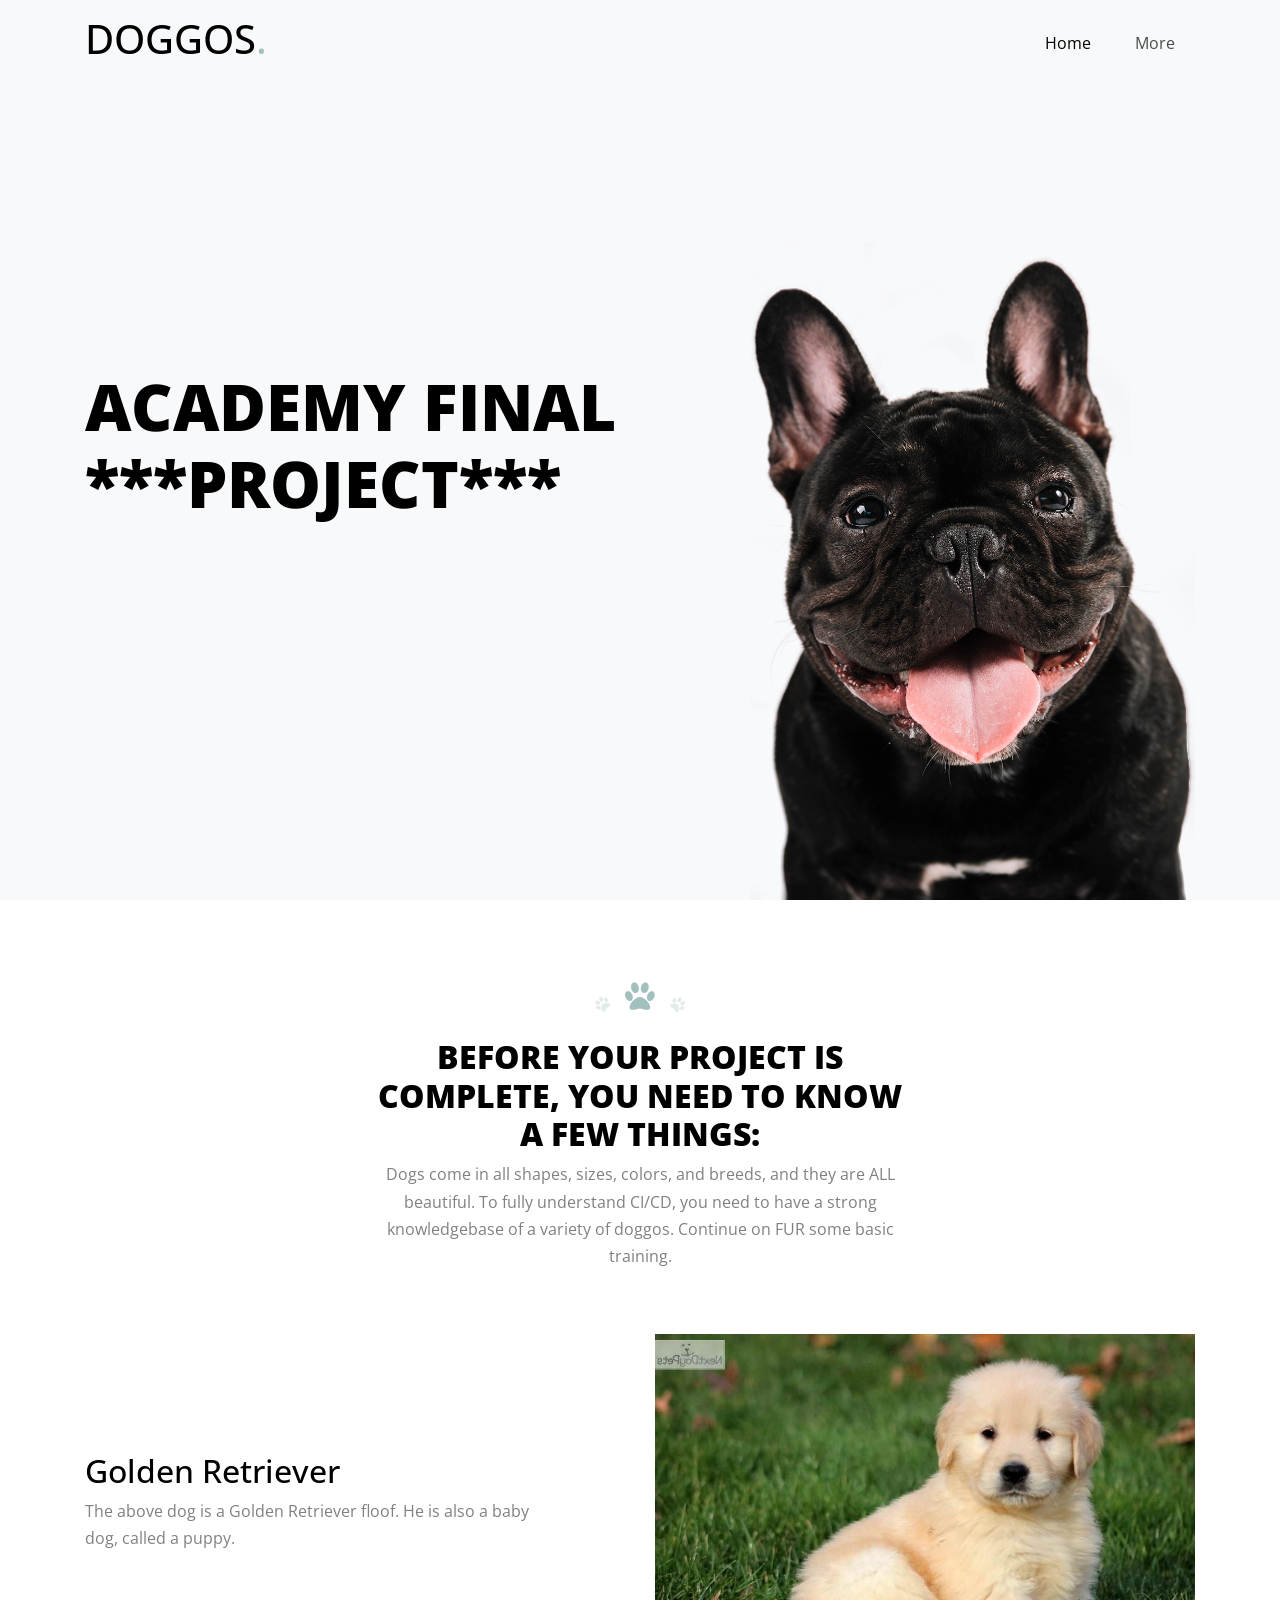
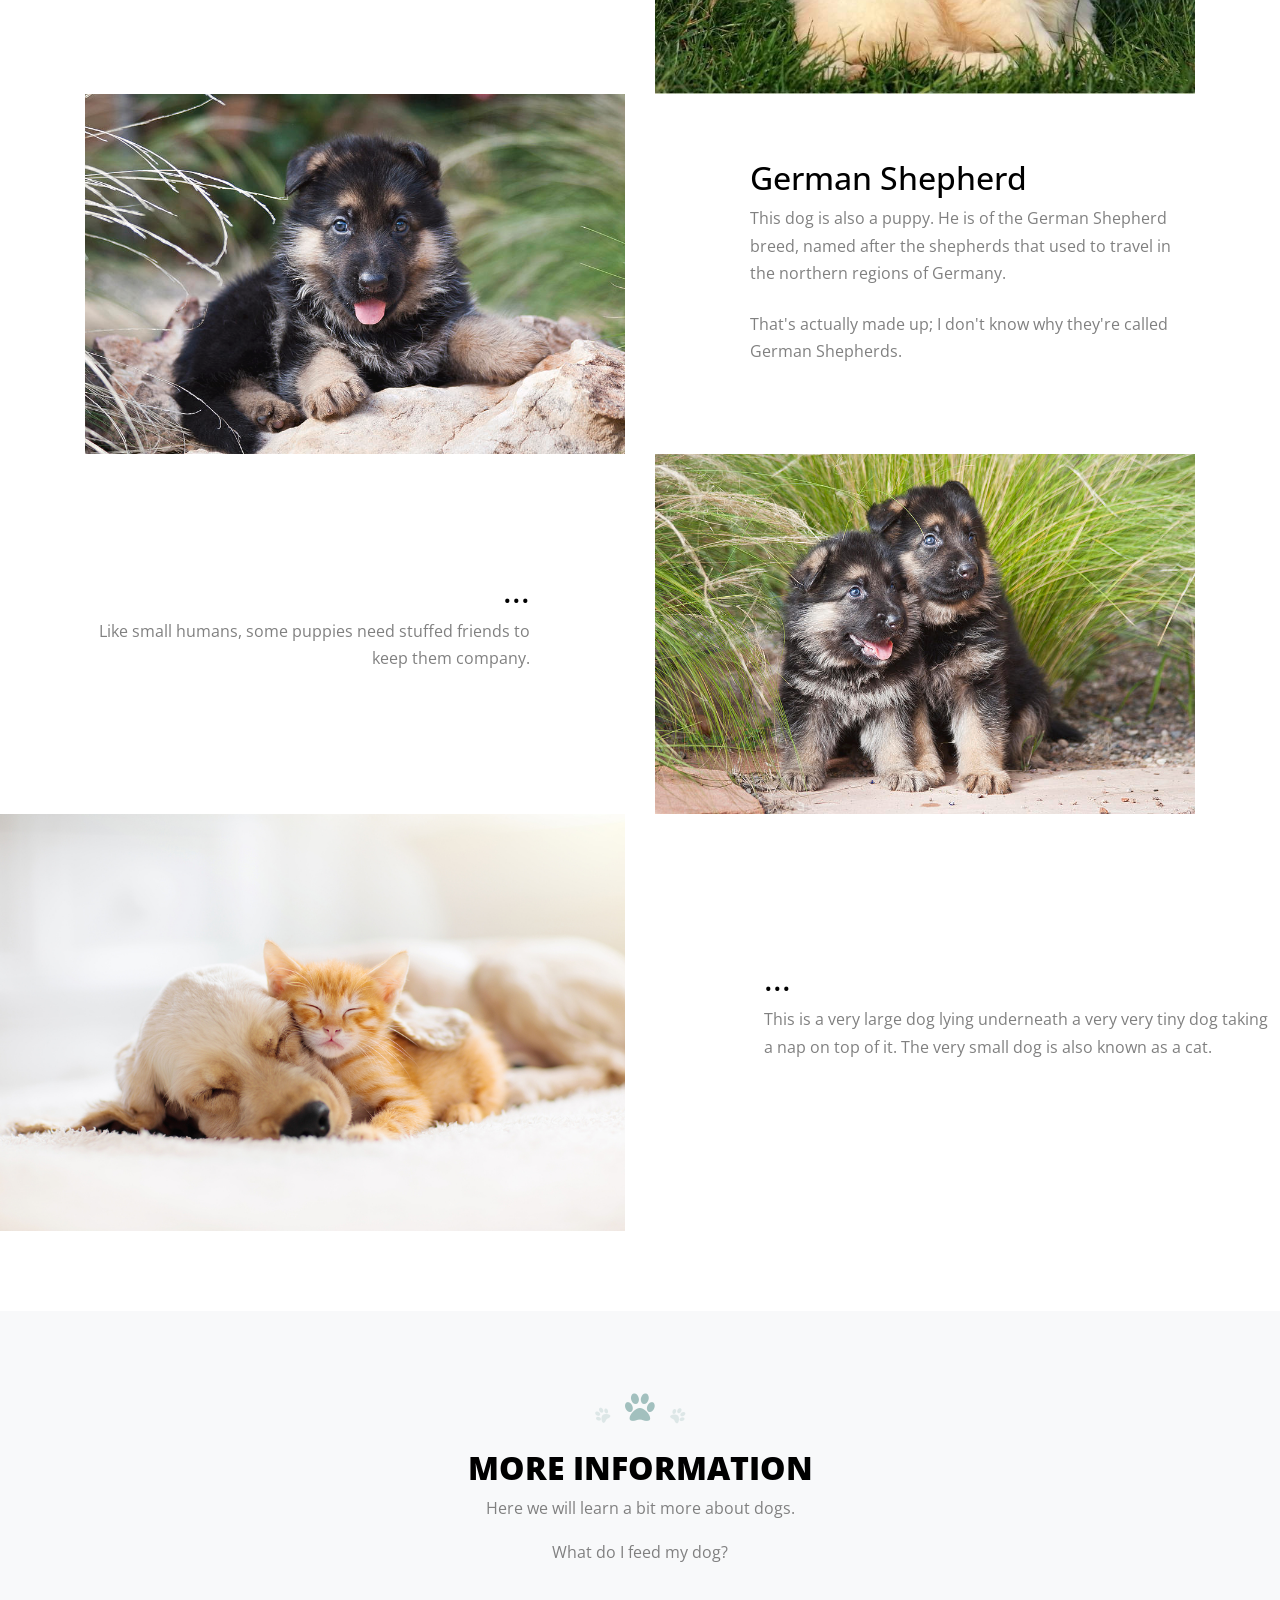
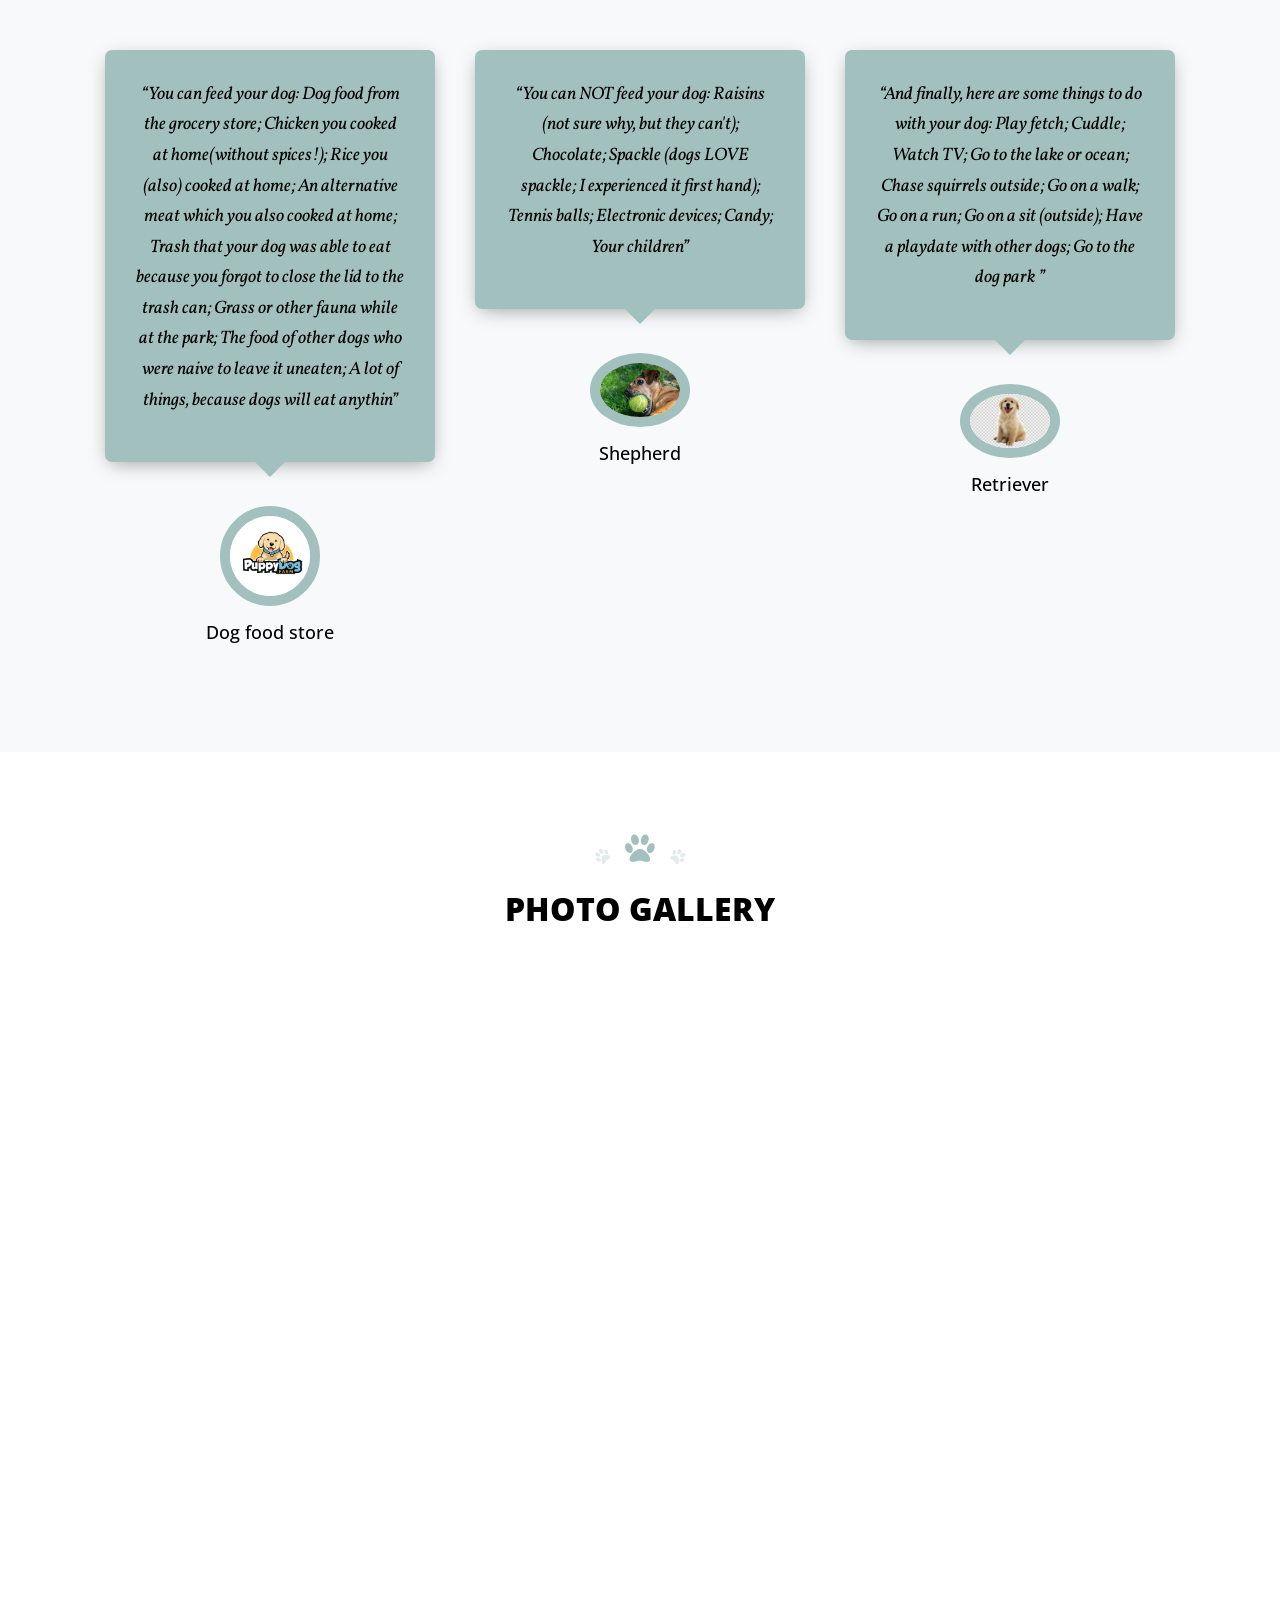
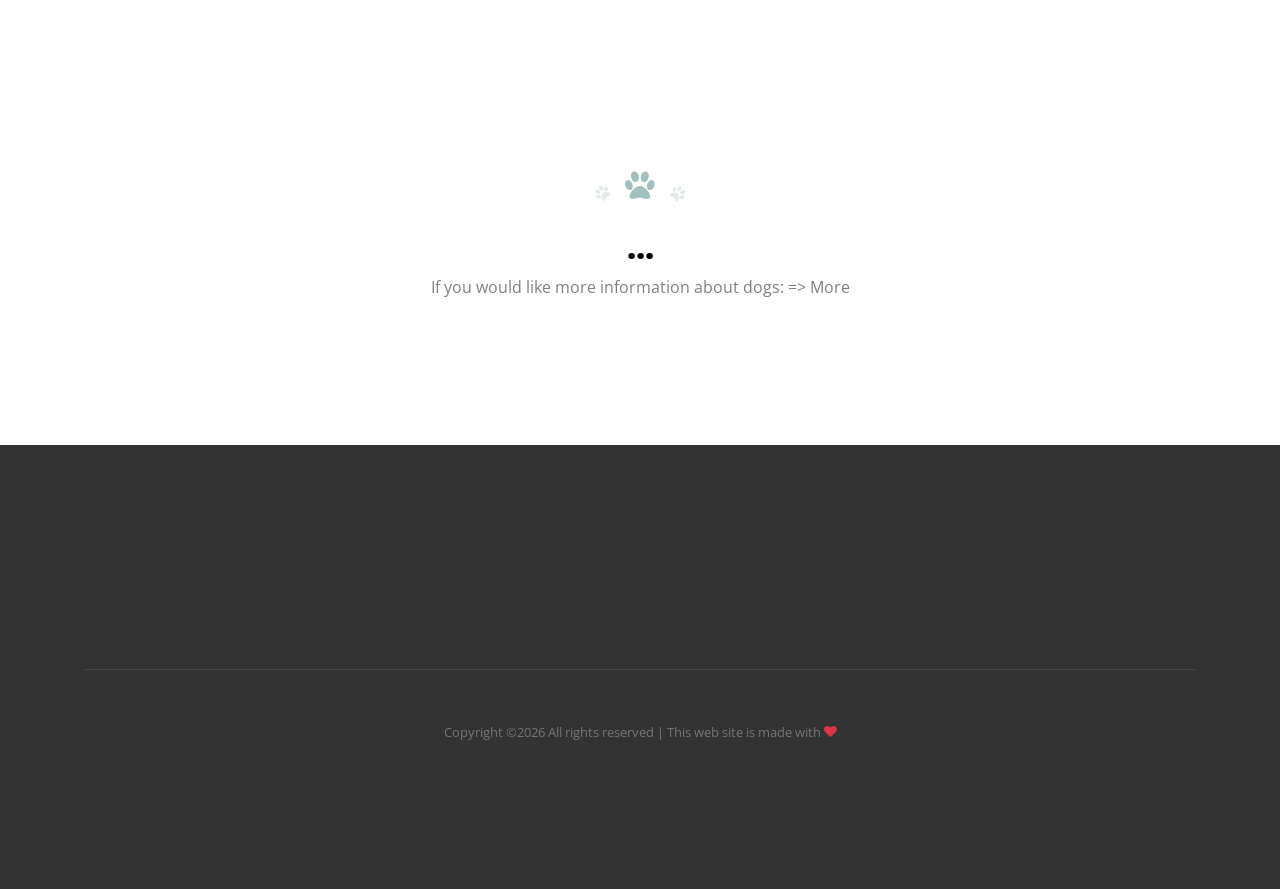
==== commit 2ac05d88: "Update index.html" ====
--- a/src/index.html
+++ b/src/index.html
@@ -328,7 +328,7 @@
             <div class="border-top pt-5">
               <p class="copyright"><small>
               <!-- Link back to Colorlib can't be removed. Template is licensed under CC BY 3.0. -->
-            Copyright &copy;<script>document.write(new Date().getFullYear());</script> All rights reserved | This site is made with <i class="icon-heart text-danger" aria-hidden="true"></i>
+            Copyright &copy;<script>document.write(new Date().getFullYear());</script> All rights reserved | This web site is made with <i class="icon-heart text-danger" aria-hidden="true"></i>
             <!-- Link back to Colorlib can't be removed. Template is licensed under CC BY 3.0. --></small></p>
         
             </div>
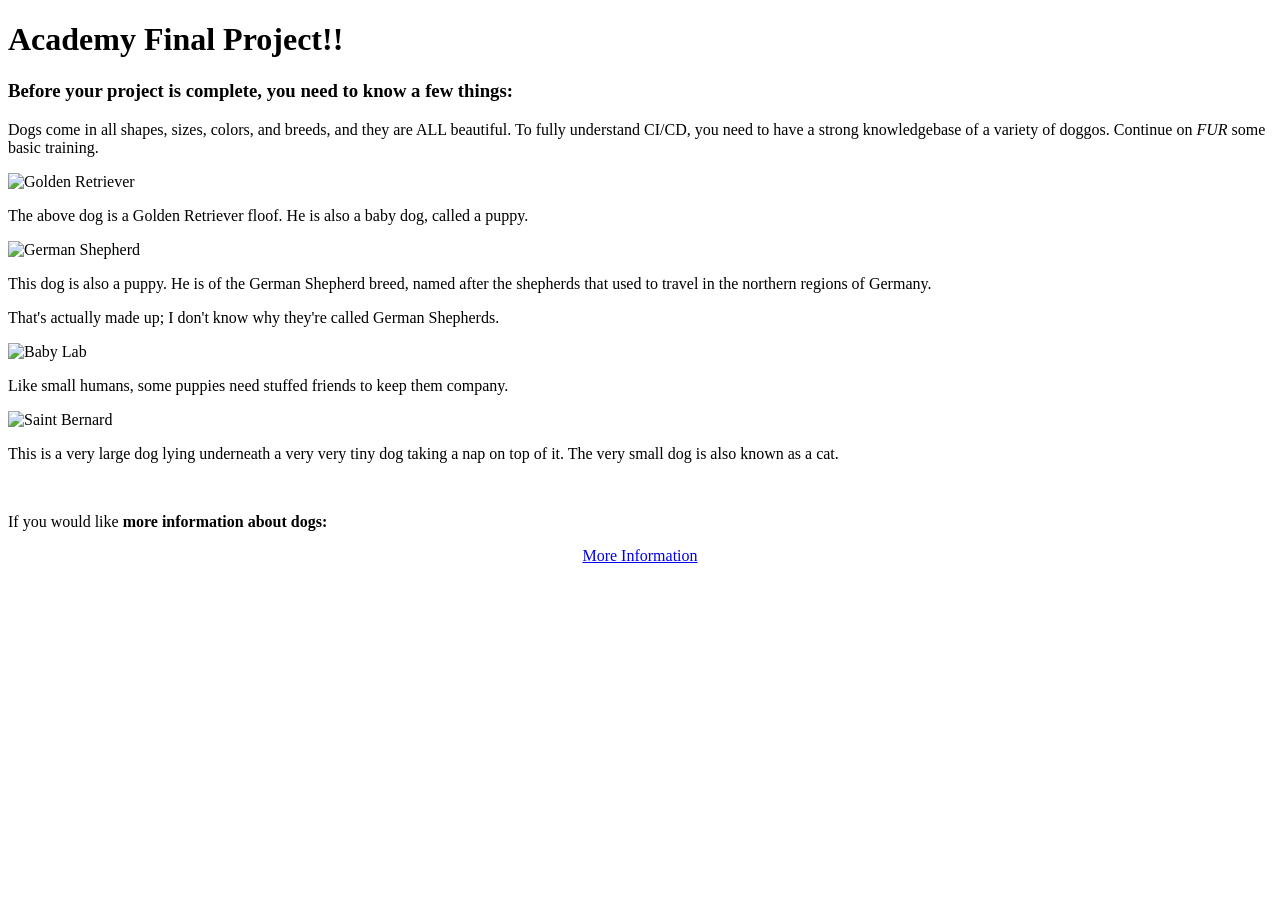
==== commit c2e1513c: "Update index.html" ====
--- a/src/index.html
+++ b/src/index.html
@@ -1,360 +1,29 @@
-<!doctype html>
-<html lang="en">
-  <head>
-    <title>Academy Final Project &mdash; Website Template by Colorlib</title>
-    <meta charset="utf-8">        
-    <meta name="viewport" content="width=device-width, initial-scale=1, shrink-to-fit=no">    
-    
-    <link href="https://fonts.googleapis.com/css?family=Open+Sans:300,400,700, 900|Vollkorn:400i" rel="stylesheet">
-    <link rel="stylesheet" href="fonts/icomoon/style.css">
+<!DOCTYPE html>
+<head>
+  <title>Academy Final Project!!</title>
+  <link rel="stylesheet" href="styles.css">
+</head>
 
-    <link rel="stylesheet" href="css/bootstrap.min.css">
-    <link rel="stylesheet" href="css/jquery-ui.css">
-    <link rel="stylesheet" href="css/owl.carousel.min.css">
-    <link rel="stylesheet" href="css/owl.theme.default.min.css">
-    <link rel="stylesheet" href="css/owl.theme.default.min.css">
+<body>
+<h1>Academy Final Project!!</h1>
+<h3>Before your project is complete, you need to know a few things:</h3>
+<p>Dogs come in all shapes, sizes, colors, and breeds, and they are ALL beautiful. To fully understand CI/CD, you need to have a strong knowledgebase of a variety of doggos. Continue on <i>FUR</i> some basic training.</p>
 
-    <link rel="stylesheet" href="css/jquery.fancybox.min.css">
+<img src="golden.jpg" alt="Golden Retriever" class = "center">
+<p>The above dog is a Golden Retriever floof. He is also a baby dog, called a puppy.</p>
 
-    <link rel="stylesheet" href="css/bootstrap-datepicker.css">
+<img src="german.jpg" alt="German Shepherd" class = "center">
+<p>This dog is also a puppy. He is of the German Shepherd breed, named after the shepherds that used to travel in the northern regions of Germany.</p>
+<p>That's actually made up; I don't know why they're called German Shepherds.</p>
 
-    <link rel="stylesheet" href="fonts/flaticon/font/flaticon.css">
+<img src="lab.jpg" alt="Baby Lab" class = "center">
+<p>Like small humans, some puppies need stuffed friends to keep them company.</p>
 
-    <link rel="stylesheet" href="css/aos.css">
-
-    <link rel="stylesheet" href="css/style.css">
-    
-  </head>
-  <body data-spy="scroll" data-target=".site-navbar-target" data-offset="300" id="home-section">
-  
-
-  <div id="overlayer"></div>
-  <div class="loader">
-    <div class="spinner-border text-primary" role="status">
-      <span class="sr-only">Loading...</span>
-    </div>
-  </div>
-
-
-  <div class="site-wrap">
-
-    <div class="site-mobile-menu site-navbar-target">
-      <div class="site-mobile-menu-header">
-        <div class="site-mobile-menu-close mt-3">
-          <span class="icon-close2 js-menu-toggle"></span>
-        </div>
-      </div>
-      <div class="site-mobile-menu-body"></div>
-    </div>
-   
-    
-    <header class="site-navbar js-sticky-header site-navbar-target" role="banner" >
-
-      <div class="container">
-        <div class="row align-items-center">
-          
-          <div class="col-6 col-xl-2">
-            <h6 class="mb-0 site-logo"><a href="index.html" class="h1 mb-0">DOGGOS<span class="text-primary">.</span> </a></h6>
-          </div>
-
-          <div class="col-12 col-md-10 d-none d-xl-block">
-            <nav class="site-navigation position-relative text-right" role="navigation">
-
-              <ul class="site-menu main-menu js-clone-nav mr-auto d-none d-lg-block">
-                <li><a href="#home-section" class="nav-link">Home</a></li>
-                
-                <li><a href="#testimonials-section" class="nav-link">More</a></li>
-                
-              </ul>
-            </nav>
-          </div>
-
-
-          <div class="col-6 d-inline-block d-xl-none ml-md-0 py-3" style="position: relative; top: 3px;"><a href="#" class="site-menu-toggle js-menu-toggle float-right"><span class="icon-menu h3"></span></a></div>
-
-        </div>
-      </div>
-      
-    </header>
-
-  
-    <section class="site-blocks-cover overflow-hidden bg-light">
-      <div class="container">
-        <div class="row">
-          <div class="col-md-7 align-self-center text-center text-md-left">
-            <div class="intro-text">
-              <h1>Academy Final <span class="d-md-block">***Project*** </span></h1>
-            </div>
-          </div>
-          <div class="col-md-5 align-self-end text-center text-md-right">
-            <img src="images/dogger_img_1.png" alt="Image" class="img-fluid cover-img">
-          </div>
-        </div>
-      </div>
-    </section> 
-
-    <section class="site-section">
-      <div class="container">
-        <div class="row justify-content-center" data-aos="fade-up">
-          <div class="col-lg-6 text-center heading-section mb-5">
-            <div class="paws">
-              <span class="icon-paw"></span>
-            </div>
-            <h2 class="text-black mb-2">Before your project is complete, you need to know a few things:</h2>
-            <p>Dogs come in all shapes, sizes, colors, and breeds, and they are ALL beautiful. To fully understand CI/CD, you need to have a strong knowledgebase of a variety of doggos. Continue on FUR some basic training.</p>
-          </div>
-        </div>
-
-        <div class="row hover-1-wrap mb-5 mb-lg-0">
-          <div class="col-12">
-            <div class="row">
-              <div class="mb-4 mb-lg-0 col-lg-6 order-lg-2" data-aos="fade-right">
-                <a href="#" class="hover-1">
-                  <img src="images/dogger_img_sm_3.jpg" alt="Image" class="img-fluid">
-                </a>
-              </div>
-              <div class="col-lg-5 mr-auto text-lg-left align-self-center order-lg-1" data-aos="fade-left">
-                <h2 class="text-black">Golden Retriever</h2>
-                <p class="mb-4">The above dog is a Golden Retriever floof. He is also a baby dog, called a puppy.</p>
-                
-              </div>
-            </div>
-          </div>
-        </div>
-
-        <div class="row hover-1-wrap mb-5 mb-lg-0">
-          <div class="col-12">
-            <div class="row">
-              <div class="mb-4 mb-lg-0 col-lg-6"  data-aos="fade-left">
-                <a href="#" class="hover-1">
-                  <img src="images/dogger_img_sm_1.jpg" alt="Image" class="img-fluid">
-                </a>
-              </div>
-              <div class="col-lg-5 ml-auto align-self-center"  data-aos="fade-right">
-                <h2 class="text-black">German Shepherd</h2>
-                <p class="mb-4">This dog is also a puppy. He is of the German Shepherd breed, named after the shepherds that used to travel in the northern regions of Germany.</p>
-                <p class="mb-4">That's actually made up; I don't know why they're called German Shepherds.</p>
-
-              </div>
-            </div>
-          </div>
-        </div>
-
-        <div class="row hover-1-wrap">
-          <div class="col-12">
-            <div class="row">
-              <div class="mb-4 mb-lg-0 col-lg-6 order-lg-2" data-aos="fade-right">
-                <a href="#" class="hover-1">
-                  <img src="images/dogger_img_sm_2.jpg" alt="Image" class="img-fluid">
-                </a>
-              </div>
-              <div class="col-lg-5 mr-auto text-lg-right align-self-center order-lg-1" data-aos="fade-left">
-                <h2 class="text-black">...</h2>
-                <p class="mb-4">Like small humans, some puppies need stuffed friends to keep them company.</p>
-              </div>
-            </div>
-          </div>
-        </div>
-      </div>
-      <div class="row hover-1-wrap mb-5 mb-lg-0">
-        <div class="col-12">
-          <div class="row">
-            <div class="mb-4 mb-lg-0 col-lg-6"  data-aos="fade-left">
-              <a href="#" class="hover-1">
-                <img src="images/dogger_img_sm_7.jpg" alt="Image" class="img-fluid">
-              </a>
-            </div>
-            <div class="col-lg-5 ml-auto align-self-center"  data-aos="fade-right">
-              <h2 class="text-black">...</h2>
-              <p class="mb-4">This is a very large dog lying underneath a very very tiny dog taking a nap on top of it. The very small dog is also known as a cat.</p>
-              
-            </div>
-          </div>
-        </div>
-      </div>
-
-      
-      
-    </section>
-
-
-    <section class="site-section bg-light block-13" id="testimonials-section" data-aos="fade">
-      <div class="container">
-        
-        <div class="row justify-content-center" data-aos="fade-up">
-          <div class="col-lg-6 text-center heading-section mb-5">
-            <div class="paws">
-              <span class="icon-paw"></span>
-            </div>
-            <h2 class="text-black mb-2">More Information</h2>
-            <p>Here we will learn a bit more about dogs.</p>
-              <p> What do I feed my dog?</p>
-          </div>
-        </div>
-        <div  data-aos="fade-up" data-aos-delay="200">
-          <div class="owl-carousel nonloop-block-13">
-            <div>
-              <div class="block-testimony-1 text-center">
-                
-                <blockquote class="mb-4">
-                  <p>&ldquo;You can feed your dog: Dog food from the grocery store; Chicken you cooked at home(without spices!); Rice you (also) cooked at home; An alternative meat which you also cooked at home; Trash that your dog was able to eat because you forgot to close the lid to the trash can; Grass or other fauna while at the park; The food of other dogs who were naive to leave it uneaten; A lot of things, because dogs will eat anythin&rdquo;</p>
-               </blockquote>
-
-                <figure>
-                  <img src="images/person_4.jpg" alt="Image" class="img-fluid rounded-circle mx-auto">
-                </figure>
-                <h3 class="font-size-20 text-black">Dog food store</h3>
-              </div>
-            </div>
-
-            <div>
-              <div class="block-testimony-1 text-center">
-
-                
-
-                <blockquote class="mb-4">
-                  <p>&ldquo;You can NOT feed your dog:
-
-                    Raisins (not sure why, but they can't); 
-                    Chocolate; 
-                    Spackle (dogs LOVE spackle; I experienced it first hand); 
-                    Tennis balls; 
-                    Electronic devices; 
-                    Candy; 
-                    Your children&rdquo;</p>
-                </blockquote>
-
-                <figure>
-                  <img src="images/person_2.jpg" alt="Image" class="img-fluid rounded-circle mx-auto">
-                </figure>
-                <h3 class="font-size-20 mb-4 text-black">Shepherd</h3>
-
-                
-              </div>
-            </div>
-
-            <div>
-              <div class="block-testimony-1 text-center">
-                
-
-                <blockquote class="mb-4">
-                  <p>&ldquo;And finally, here are some things to do with your dog:
-
-                    Play fetch;
-                    Cuddle;
-                    Watch TV;
-                    Go to the lake or ocean; 
-                    Chase squirrels outside; 
-                    Go on a walk; 
-                    Go on a run; 
-                    Go on a sit (outside); 
-                    Have a playdate with other dogs;                    
-                    Go to the dog park
-                    &rdquo;</p>
-                </blockquote>
-
-                <figure>
-                  <img src="images/person_1.jpg" alt="Image" class="img-fluid rounded-circle mx-auto">
-                </figure>
-                <h3 class="font-size-20 text-black">Retriever</h3>
-
-                
-              </div>
-            </div>
-          </div>
-        </div>
-      </div>
-    </section>
-
-    <section class="site-section" id="gallery-section">
-      <div class="container-fluid">
-        <div class="row justify-content-center" data-aos="fade-up">
-          <div class="col-lg-6 text-center heading-section mb-5">
-            <div class="paws">
-              <span class="icon-paw"></span>
-            </div>
-            <h2 class="text-black mb-2">Photo Gallery</h2>
-          </div>
-        </div>
-        <div class="row no-gutters">
-          
-            <a class="col-6 col-md-6 col-lg-4 col-xl-3 gal-item d-block" data-aos="fade-up" data-aos-delay="100" href="images/dogger_img_sm_1.jpg" data-fancybox="gal"> <img src="images/dogger_img_sm_1.jpg" alt="Image" class="img-fluid"></a>
-
-            <a class="col-6 col-md-6 col-lg-4 col-xl-3 gal-item d-block" data-aos="fade-up" data-aos-delay="100" href="images/dogger_img_sm_2.jpg" data-fancybox="gal"><img src="images/dogger_img_sm_2.jpg" alt="Image" class="img-fluid"></a>
-          
-            <a class="col-6 col-md-6 col-lg-4 col-xl-3 gal-item d-block" data-aos="fade-up" data-aos-delay="100" href="images/dogger_img_sm_3.jpg" data-fancybox="gal"><img src="images/dogger_img_sm_3.jpg" alt="Image" class="img-fluid"></a>
-
-            <a class="col-6 col-md-6 col-lg-4 col-xl-3 gal-item d-block" data-aos="fade-up" data-aos-delay="100" href="images/dogger_img_sm_4.jpg" data-fancybox="gal"><img src="images/dogger_img_sm_4.jpg" alt="Image" class="img-fluid"></a>
-          
-            <a class="col-6 col-md-6 col-lg-4 col-xl-3 gal-item d-block" data-aos="fade-up" data-aos-delay="100" href="images/dogger_img_sm_5.jpg" data-fancybox="gal"><img src="images/dogger_img_sm_5.jpg" alt="Image" class="img-fluid"></a>
-          
-            <a class="col-6 col-md-6 col-lg-4 col-xl-3 gal-item d-block" data-aos="fade-up" data-aos-delay="100" href="images/dogger_img_sm_6.jpg" data-fancybox="gal"><img src="images/dogger_img_sm_6.jpg" alt="Image" class="img-fluid"></a>
-          
-            <a class="col-6 col-md-6 col-lg-4 col-xl-3 gal-item d-block" data-aos="fade-up" data-aos-delay="100" href="images/dogger_img_sm_1.jpg" data-fancybox="gal"><img src="images/dogger_img_sm_1.jpg" alt="Image" class="img-fluid"></a>
-          
-            <a class="col-6 col-md-6 col-lg-4 col-xl-3 gal-item d-block" data-aos="fade-up" data-aos-delay="100" href="images/dogger_img_sm_2.jpg" data-fancybox="gal"><img src="images/dogger_img_sm_2.jpg" alt="Image" class="img-fluid"></a>
-          
-            <a class="col-6 col-md-6 col-lg-4 col-xl-3 gal-item d-block" data-aos="fade-up" data-aos-delay="100" href="images/dogger_img_sm_3.jpg" data-fancybox="gal"><img src="images/dogger_img_sm_3.jpg" alt="Image" class="img-fluid"></a>
-          
-            <a class="col-6 col-md-6 col-lg-4 col-xl-3 gal-item d-block" data-aos="fade-up" data-aos-delay="100" href="images/dogger_img_sm_4.jpg" data-fancybox="gal"><img src="images/dogger_img_sm_4.jpg" alt="Image" class="img-fluid"></a>
-          
-            <a class="col-6 col-md-6 col-lg-4 col-xl-3 gal-item d-block" data-aos="fade-up" data-aos-delay="100" href="images/dogger_img_sm_5.jpg" data-fancybox="gal"><img src="images/dogger_img_sm_5.jpg" alt="Image" class="img-fluid"></a>
-          
-            <a class="col-6 col-md-6 col-lg-4 col-xl-3 gal-item d-block" data-aos="fade-up" data-aos-delay="100" href="images/dogger_img_sm_6.jpg" data-fancybox="gal"><img src="images/dogger_img_sm_6.jpg" alt="Image" class="img-fluid"></a>
-
-        </div>
-      </div>
-    </section>  
-    <section class="site-section" id="services-section">
-      <div class="container">
-        <div class="row justify-content-center" data-aos="fade-up">
-          <div class="col-lg-6 text-center heading-section mb-5">
-            <div class="paws">
-              <span class="icon-paw"></span>
-            </div>
-            <h2 class="text-black mb-2">...</h2>
-            <p>If you would like more information about dogs: => More </p>
-            
-          </div>
-        </div>
-      </div>
-    </section>  
-    
-    <footer class="site-footer">
-      <div class="container">
-        
-        <div class="row pt-5 mt-5 text-center">
-          <div class="col-md-12">
-            <div class="border-top pt-5">
-              <p class="copyright"><small>
-              <!-- Link back to Colorlib can't be removed. Template is licensed under CC BY 3.0. -->
-            Copyright &copy;<script>document.write(new Date().getFullYear());</script> All rights reserved | This web site is made with <i class="icon-heart text-danger" aria-hidden="true"></i>
-            <!-- Link back to Colorlib can't be removed. Template is licensed under CC BY 3.0. --></small></p>
-        
-            </div>
-          </div>
-          
-        </div>
-      </div>
-    </footer>
-
-  </div> <!-- .site-wrap -->
-
-  <script src="js/jquery-3.3.1.min.js"></script>
-  <script src="js/jquery-ui.js"></script>
-  <script src="js/popper.min.js"></script>
-  <script src="js/bootstrap.min.js"></script>
-  <script src="js/owl.carousel.min.js"></script>
-  <script src="js/jquery.countdown.min.js"></script>
-  <script src="js/jquery.easing.1.3.js"></script>
-  <script src="js/aos.js"></script>
-  <script src="js/jquery.fancybox.min.js"></script>
-  <script src="js/jquery.sticky.js"></script>
-  <script src="js/isotope.pkgd.min.js"></script>
-
-  
-  <script src="js/main.js"></script>
-
-  
-  </body>
-</html>
+<img src="bernard.jpg" alt="Saint Bernard" class = "center">
+<p>This is a very large dog lying underneath a very very tiny dog taking a nap on top of it. The very small dog is also known as a cat.</p>
+<br>
+<p>If you would like <strong>more information about dogs:</strong></p>
+<div align="center">
+  <a href="dog_info.html">More Information</a>
+</div>
+</body>
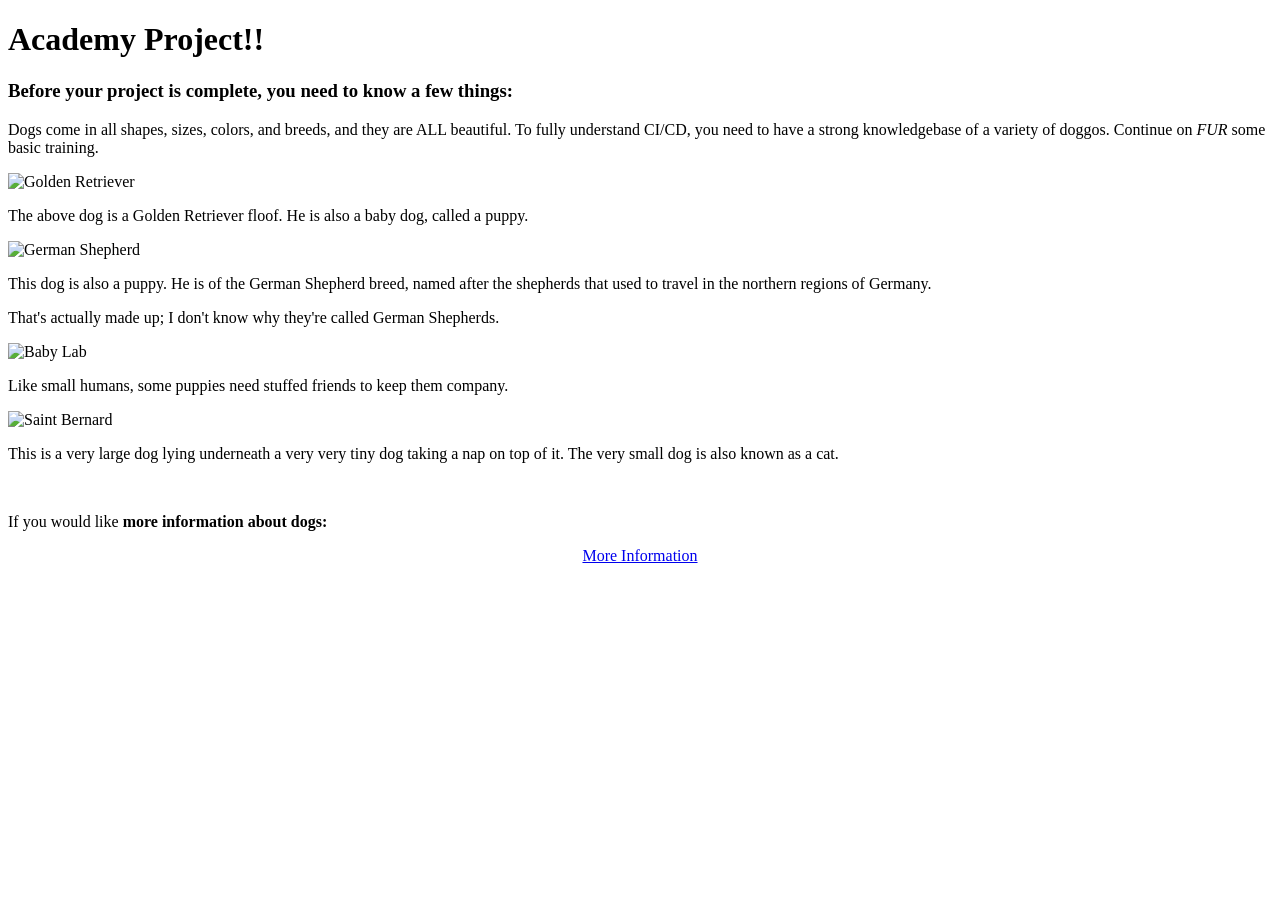
==== commit dcf337b9: "Update index.html" ====
--- a/src/index.html
+++ b/src/index.html
@@ -5,7 +5,7 @@
 </head>
 
 <body>
-<h1>Academy Final Project!!</h1>
+<h1>Academy Project!!</h1>
 <h3>Before your project is complete, you need to know a few things:</h3>
 <p>Dogs come in all shapes, sizes, colors, and breeds, and they are ALL beautiful. To fully understand CI/CD, you need to have a strong knowledgebase of a variety of doggos. Continue on <i>FUR</i> some basic training.</p>
 
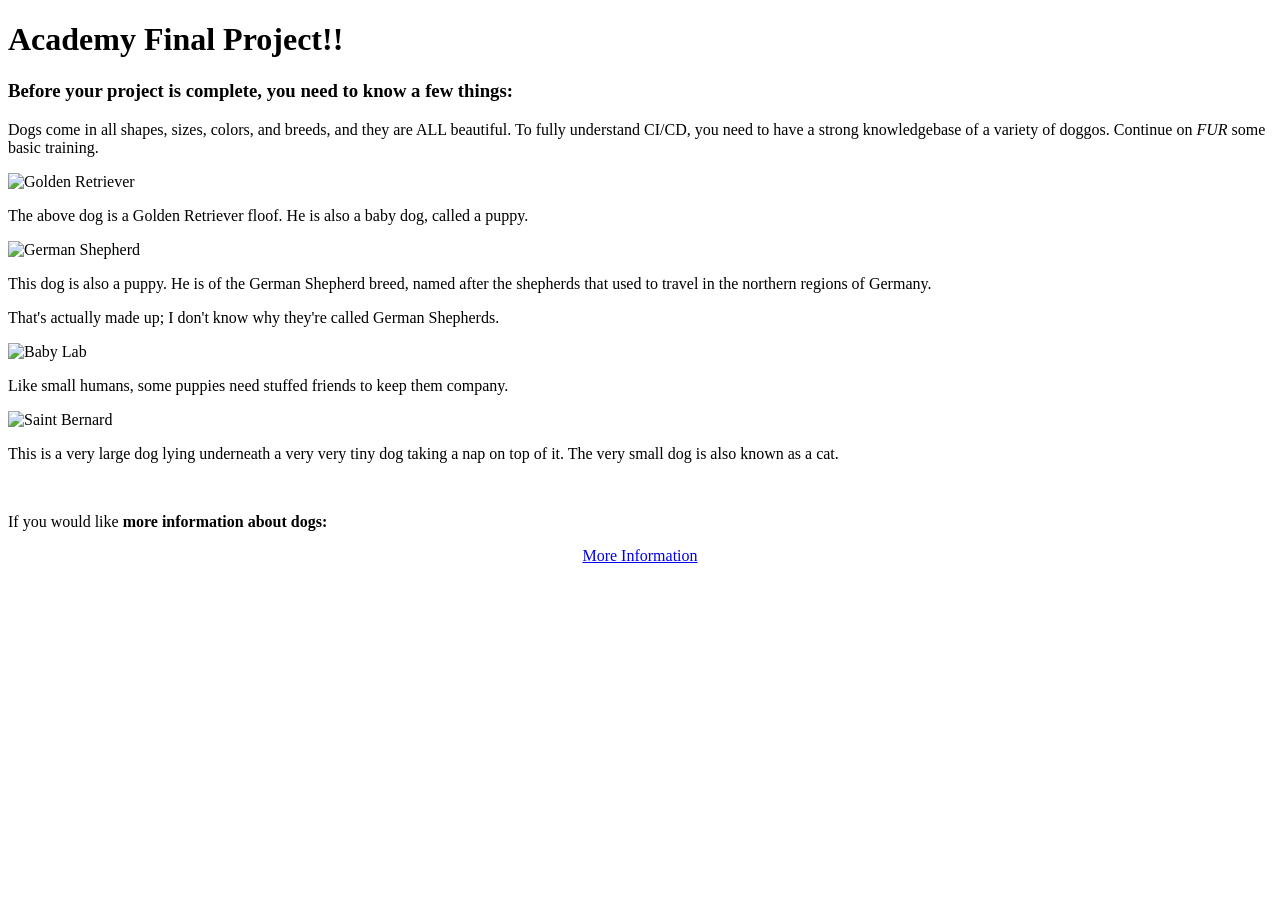
==== commit 96126f4f: "Update index.html" ====
--- a/src/index.html
+++ b/src/index.html
@@ -5,7 +5,7 @@
 </head>
 
 <body>
-<h1>Academy Project!!</h1>
+<h1>Academy Final Project!!</h1>
 <h3>Before your project is complete, you need to know a few things:</h3>
 <p>Dogs come in all shapes, sizes, colors, and breeds, and they are ALL beautiful. To fully understand CI/CD, you need to have a strong knowledgebase of a variety of doggos. Continue on <i>FUR</i> some basic training.</p>
 
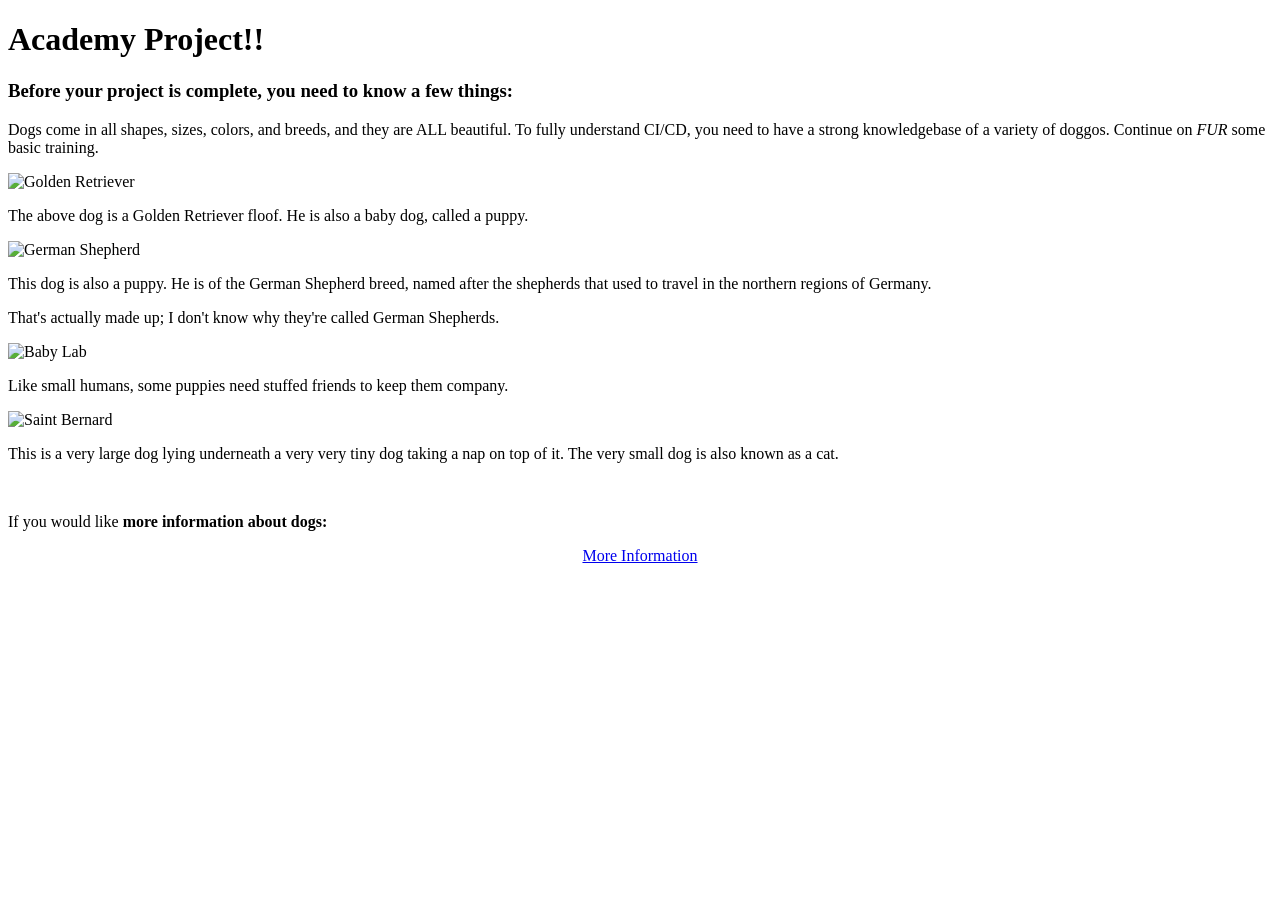
==== commit 0920840c: "Update index.html" ====
--- a/src/index.html
+++ b/src/index.html
@@ -5,7 +5,7 @@
 </head>
 
 <body>
-<h1>Academy Final Project!!</h1>
+<h1>Academy Project!!</h1>
 <h3>Before your project is complete, you need to know a few things:</h3>
 <p>Dogs come in all shapes, sizes, colors, and breeds, and they are ALL beautiful. To fully understand CI/CD, you need to have a strong knowledgebase of a variety of doggos. Continue on <i>FUR</i> some basic training.</p>
 
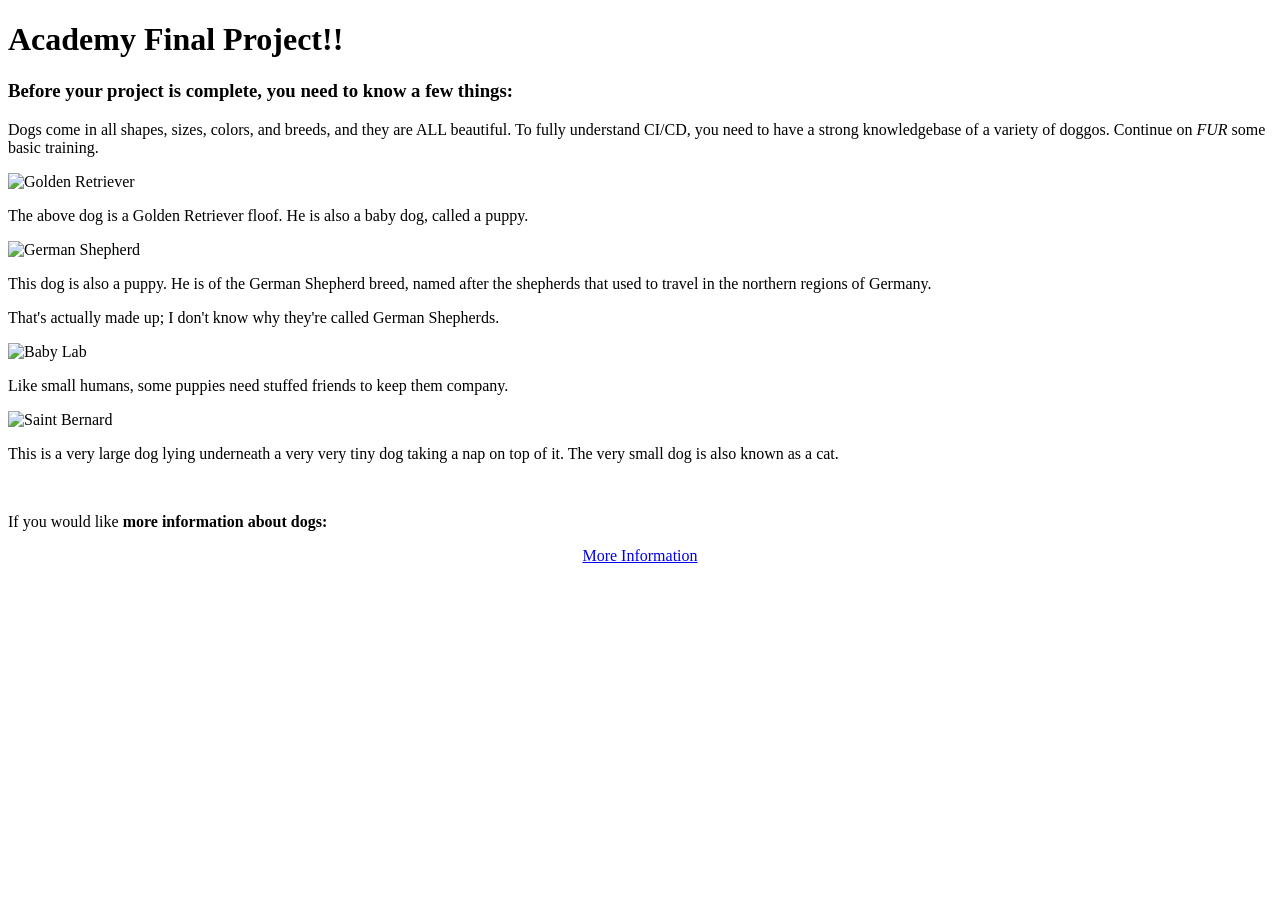
==== commit b00ceeb1: "Update index.html" ====
--- a/src/index.html
+++ b/src/index.html
@@ -5,7 +5,7 @@
 </head>
 
 <body>
-<h1>Academy Project!!</h1>
+<h1>Academy Final Project!!</h1>
 <h3>Before your project is complete, you need to know a few things:</h3>
 <p>Dogs come in all shapes, sizes, colors, and breeds, and they are ALL beautiful. To fully understand CI/CD, you need to have a strong knowledgebase of a variety of doggos. Continue on <i>FUR</i> some basic training.</p>
 
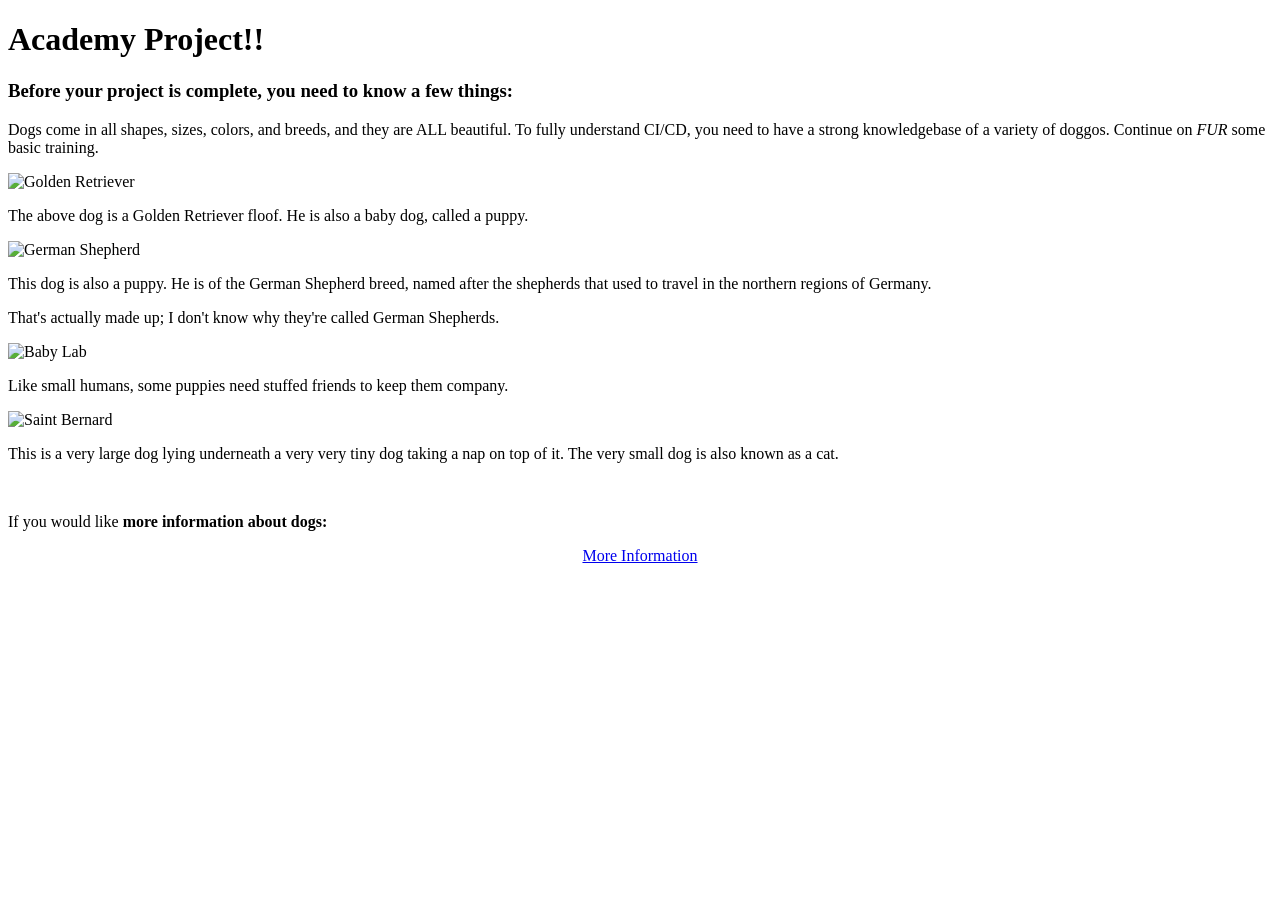
==== commit 47614f2d: "Update index.html" ====
--- a/src/index.html
+++ b/src/index.html
@@ -5,7 +5,7 @@
 </head>
 
 <body>
-<h1>Academy Final Project!!</h1>
+<h1>Academy Project!!</h1>
 <h3>Before your project is complete, you need to know a few things:</h3>
 <p>Dogs come in all shapes, sizes, colors, and breeds, and they are ALL beautiful. To fully understand CI/CD, you need to have a strong knowledgebase of a variety of doggos. Continue on <i>FUR</i> some basic training.</p>
 
